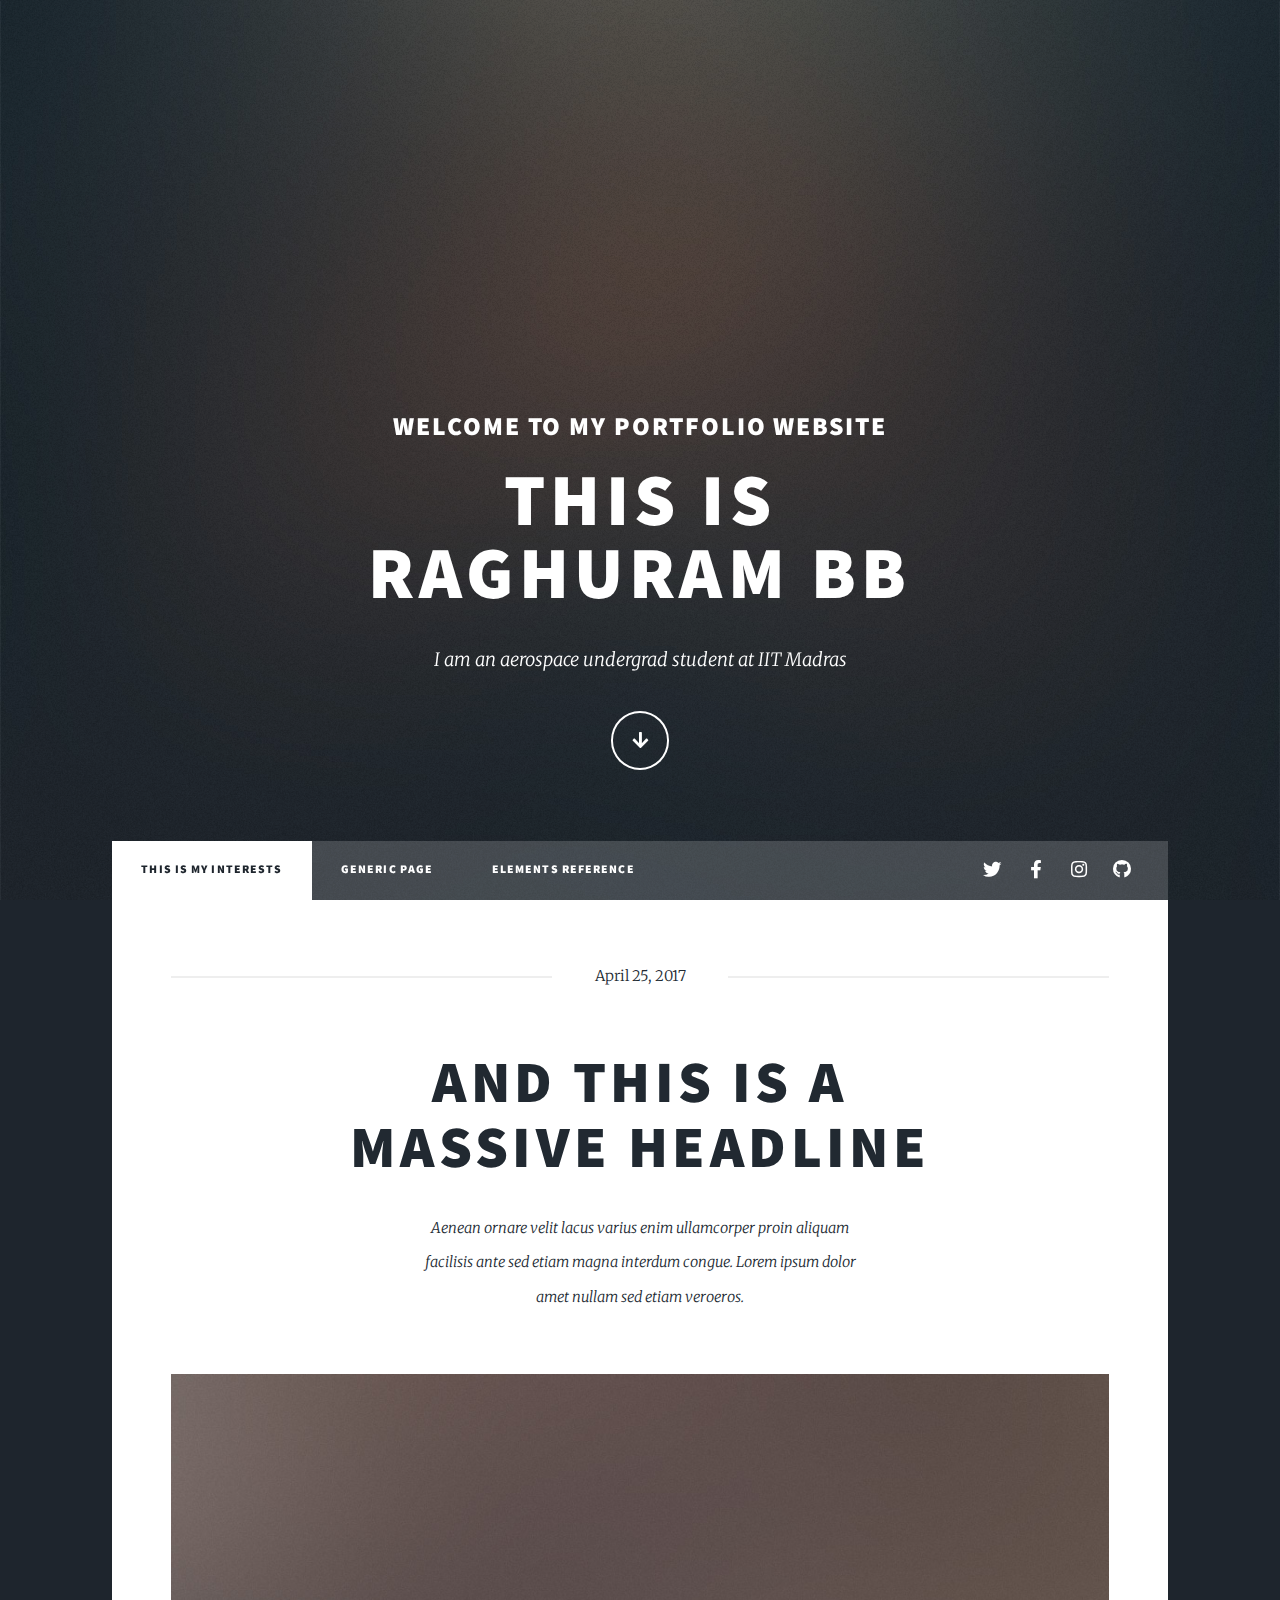
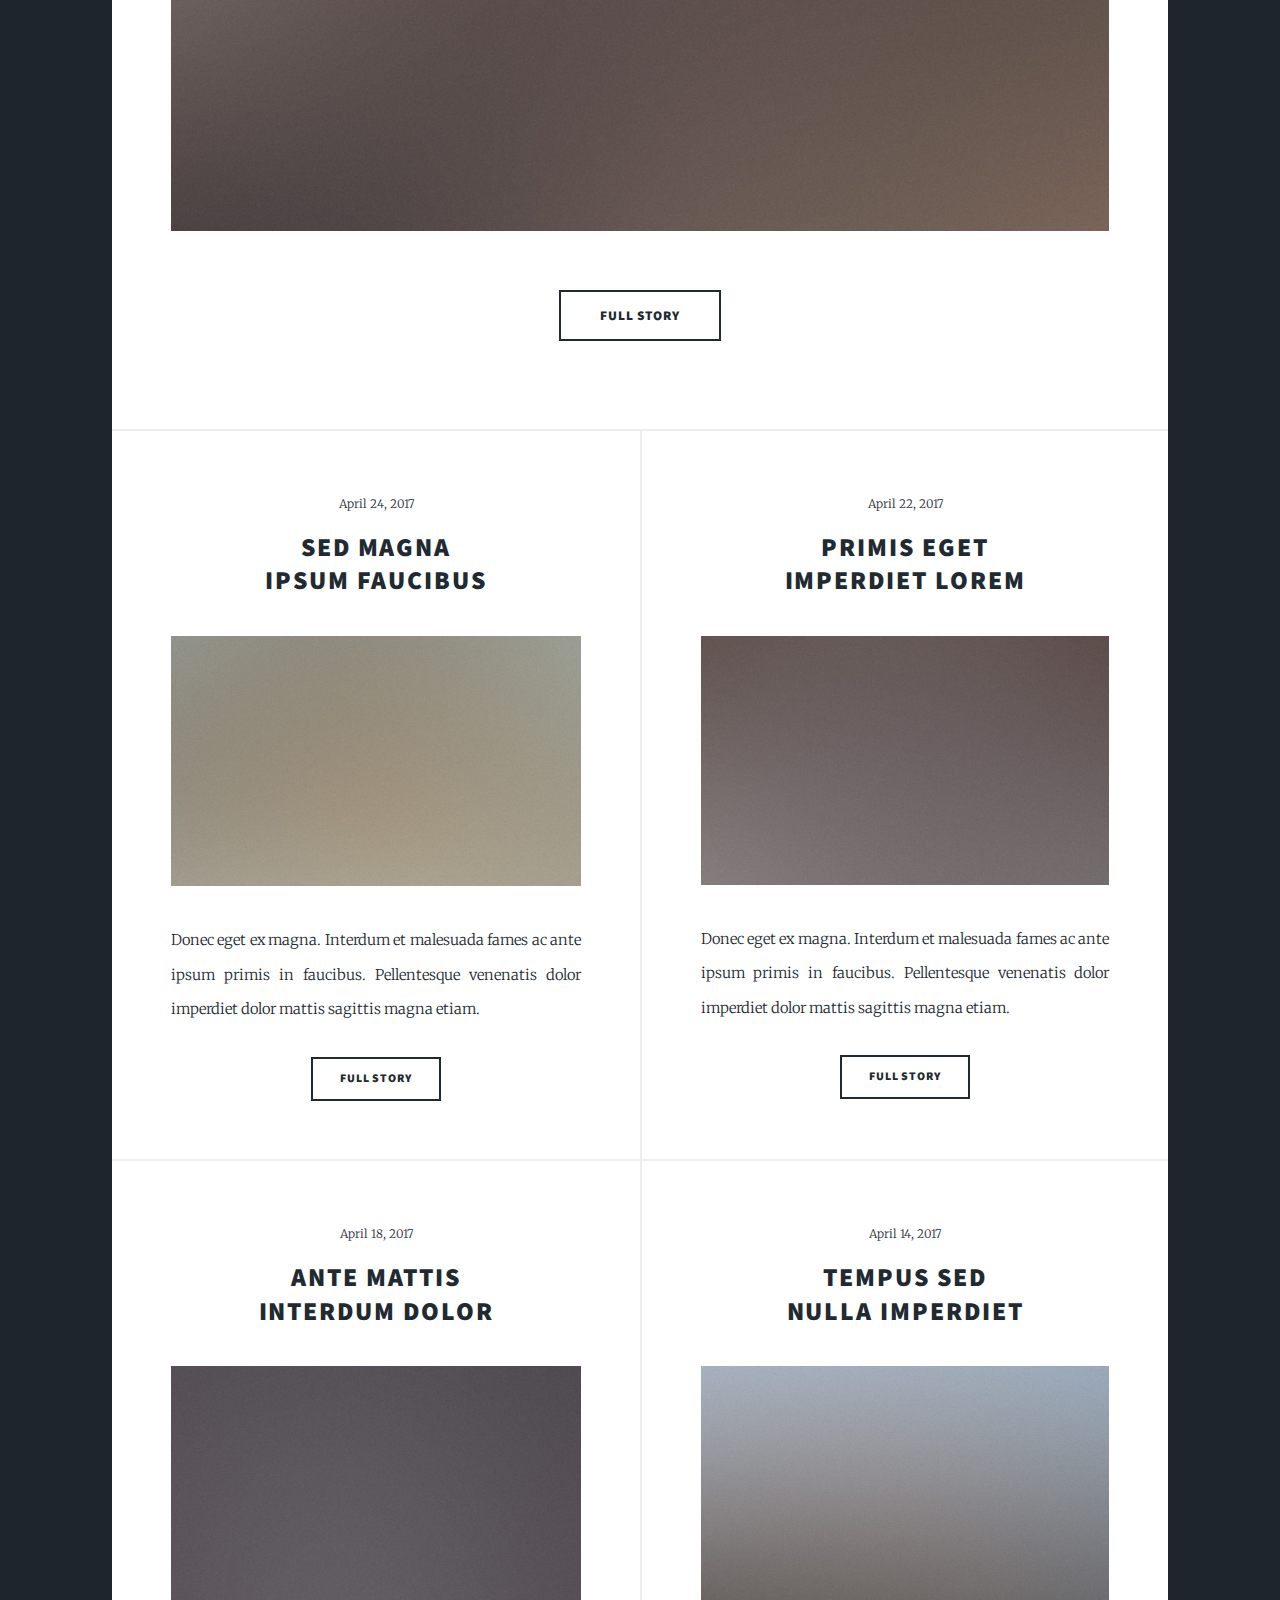
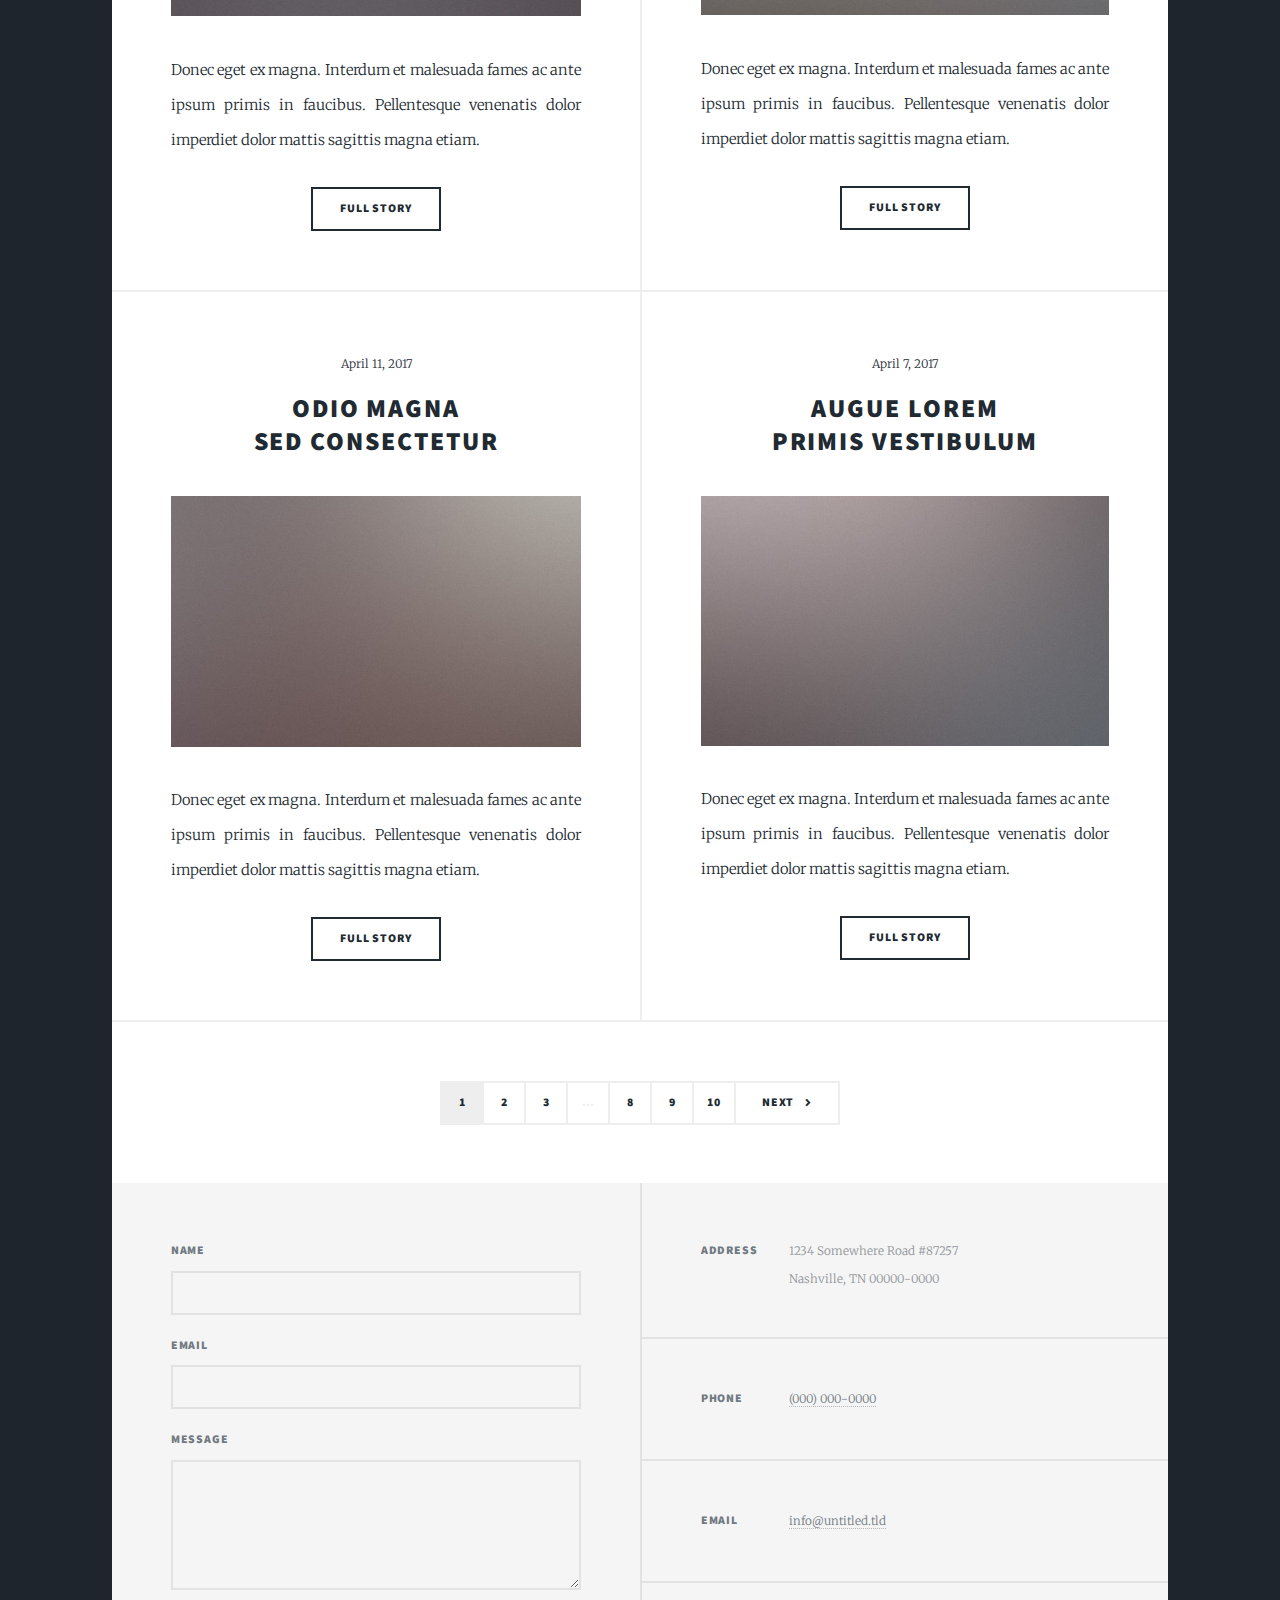
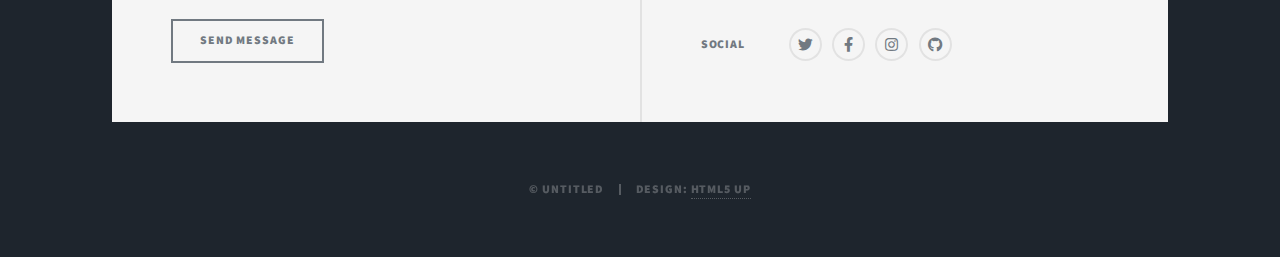
==== index.html @ 95b08c9f "Add files via upload" ====
<!DOCTYPE HTML>
<!--
	My interests by HTML5 UP
	html5up.net | @ajlkn
	Free for personal and commercial use under the CCA 3.0 license (html5up.net/license)
-->
<html>
	<head>
		<title>My Research Portfolio</title>
		<meta charset="utf-8" />
		<meta name="viewport" content="width=device-width, initial-scale=1, user-scalable=no" />
		<link rel="stylesheet" href="assets/css/main.css" />
		<noscript><link rel="stylesheet" href="assets/css/noscript.css" /></noscript>
	</head>
	<body class="is-preload">

		<!-- Wrapper -->
			<div id="wrapper" class="fade-in">

				<!-- Intro -->
					<div id="intro">
						<h2>Welcome to my Portfolio
							Website</h2>
						<h1>This is<br />
						Raghuram BB</h1>
						<p>I am an aerospace undergrad student at IIT Madras</p>
						<ul class="actions">
							<li><a href="#header" class="button icon solid solo fa-arrow-down scrolly">Continue</a></li>
						</ul>
					</div>

				<!-- Header -->
					<header id="header">
						<a href="index.html" class="logo">My interests</a>
					</header>

				<!-- Nav -->
					<nav id="nav">
						<ul class="links">
							<li class="active"><a href="index.html">This is My interests</a></li>
							<li><a href="generic.html">Generic Page</a></li>
							<li><a href="elements.html">Elements Reference</a></li>
						</ul>
						<ul class="icons">
							<li><a href="#" class="icon brands fa-twitter"><span class="label">Twitter</span></a></li>
							<li><a href="#" class="icon brands fa-facebook-f"><span class="label">Facebook</span></a></li>
							<li><a href="#" class="icon brands fa-instagram"><span class="label">Instagram</span></a></li>
							<li><a href="#" class="icon brands fa-github"><span class="label">GitHub</span></a></li>
						</ul>
					</nav>

				<!-- Main -->
					<div id="main">

						<!-- Featured Post -->
							<article class="post featured">
								<header class="major">
									<span class="date">April 25, 2017</span>
									<h2><a href="#">And this is a<br />
									massive headline</a></h2>
									<p>Aenean ornare velit lacus varius enim ullamcorper proin aliquam<br />
									facilisis ante sed etiam magna interdum congue. Lorem ipsum dolor<br />
									amet nullam sed etiam veroeros.</p>
								</header>
								<a href="#" class="image main"><img src="images/pic01.jpg" alt="" /></a>
								<ul class="actions special">
									<li><a href="#" class="button large">Full Story</a></li>
								</ul>
							</article>

						<!-- Posts -->
							<section class="posts">
								<article>
									<header>
										<span class="date">April 24, 2017</span>
										<h2><a href="#">Sed magna<br />
										ipsum faucibus</a></h2>
									</header>
									<a href="#" class="image fit"><img src="images/pic02.jpg" alt="" /></a>
									<p>Donec eget ex magna. Interdum et malesuada fames ac ante ipsum primis in faucibus. Pellentesque venenatis dolor imperdiet dolor mattis sagittis magna etiam.</p>
									<ul class="actions special">
										<li><a href="#" class="button">Full Story</a></li>
									</ul>
								</article>
								<article>
									<header>
										<span class="date">April 22, 2017</span>
										<h2><a href="#">Primis eget<br />
										imperdiet lorem</a></h2>
									</header>
									<a href="#" class="image fit"><img src="images/pic03.jpg" alt="" /></a>
									<p>Donec eget ex magna. Interdum et malesuada fames ac ante ipsum primis in faucibus. Pellentesque venenatis dolor imperdiet dolor mattis sagittis magna etiam.</p>
									<ul class="actions special">
										<li><a href="#" class="button">Full Story</a></li>
									</ul>
								</article>
								<article>
									<header>
										<span class="date">April 18, 2017</span>
										<h2><a href="#">Ante mattis<br />
										interdum dolor</a></h2>
									</header>
									<a href="#" class="image fit"><img src="images/pic04.jpg" alt="" /></a>
									<p>Donec eget ex magna. Interdum et malesuada fames ac ante ipsum primis in faucibus. Pellentesque venenatis dolor imperdiet dolor mattis sagittis magna etiam.</p>
									<ul class="actions special">
										<li><a href="#" class="button">Full Story</a></li>
									</ul>
								</article>
								<article>
									<header>
										<span class="date">April 14, 2017</span>
										<h2><a href="#">Tempus sed<br />
										nulla imperdiet</a></h2>
									</header>
									<a href="#" class="image fit"><img src="images/pic05.jpg" alt="" /></a>
									<p>Donec eget ex magna. Interdum et malesuada fames ac ante ipsum primis in faucibus. Pellentesque venenatis dolor imperdiet dolor mattis sagittis magna etiam.</p>
									<ul class="actions special">
										<li><a href="#" class="button">Full Story</a></li>
									</ul>
								</article>
								<article>
									<header>
										<span class="date">April 11, 2017</span>
										<h2><a href="#">Odio magna<br />
										sed consectetur</a></h2>
									</header>
									<a href="#" class="image fit"><img src="images/pic06.jpg" alt="" /></a>
									<p>Donec eget ex magna. Interdum et malesuada fames ac ante ipsum primis in faucibus. Pellentesque venenatis dolor imperdiet dolor mattis sagittis magna etiam.</p>
									<ul class="actions special">
										<li><a href="#" class="button">Full Story</a></li>
									</ul>
								</article>
								<article>
									<header>
										<span class="date">April 7, 2017</span>
										<h2><a href="#">Augue lorem<br />
										primis vestibulum</a></h2>
									</header>
									<a href="#" class="image fit"><img src="images/pic07.jpg" alt="" /></a>
									<p>Donec eget ex magna. Interdum et malesuada fames ac ante ipsum primis in faucibus. Pellentesque venenatis dolor imperdiet dolor mattis sagittis magna etiam.</p>
									<ul class="actions special">
										<li><a href="#" class="button">Full Story</a></li>
									</ul>
								</article>
							</section>

						<!-- Footer -->
							<footer>
								<div class="pagination">
									<!--<a href="#" class="previous">Prev</a>-->
									<a href="#" class="page active">1</a>
									<a href="#" class="page">2</a>
									<a href="#" class="page">3</a>
									<span class="extra">&hellip;</span>
									<a href="#" class="page">8</a>
									<a href="#" class="page">9</a>
									<a href="#" class="page">10</a>
									<a href="#" class="next">Next</a>
								</div>
							</footer>

					</div>

				<!-- Footer -->
					<footer id="footer">
						<section>
							<form method="post" action="#">
								<div class="fields">
									<div class="field">
										<label for="name">Name</label>
										<input type="text" name="name" id="name" />
									</div>
									<div class="field">
										<label for="email">Email</label>
										<input type="text" name="email" id="email" />
									</div>
									<div class="field">
										<label for="message">Message</label>
										<textarea name="message" id="message" rows="3"></textarea>
									</div>
								</div>
								<ul class="actions">
									<li><input type="submit" value="Send Message" /></li>
								</ul>
							</form>
						</section>
						<section class="split contact">
							<section class="alt">
								<h3>Address</h3>
								<p>1234 Somewhere Road #87257<br />
								Nashville, TN 00000-0000</p>
							</section>
							<section>
								<h3>Phone</h3>
								<p><a href="#">(000) 000-0000</a></p>
							</section>
							<section>
								<h3>Email</h3>
								<p><a href="#">info@untitled.tld</a></p>
							</section>
							<section>
								<h3>Social</h3>
								<ul class="icons alt">
									<li><a href="#" class="icon brands alt fa-twitter"><span class="label">Twitter</span></a></li>
									<li><a href="#" class="icon brands alt fa-facebook-f"><span class="label">Facebook</span></a></li>
									<li><a href="#" class="icon brands alt fa-instagram"><span class="label">Instagram</span></a></li>
									<li><a href="#" class="icon brands alt fa-github"><span class="label">GitHub</span></a></li>
								</ul>
							</section>
						</section>
					</footer>

				<!-- Copyright -->
					<div id="copyright">
						<ul><li>&copy; Untitled</li><li>Design: <a href="https://html5up.net">HTML5 UP</a></li></ul>
					</div>

			</div>

		<!-- Scripts -->
			<script src="assets/js/jquery.min.js"></script>
			<script src="assets/js/jquery.scrollex.min.js"></script>
			<script src="assets/js/jquery.scrolly.min.js"></script>
			<script src="assets/js/browser.min.js"></script>
			<script src="assets/js/breakpoints.min.js"></script>
			<script src="assets/js/util.js"></script>
			<script src="assets/js/main.js"></script>

	</body>
</html>
---- assets/css/main.css ----
@import url(fontawesome-all.min.css);
@import url("https://fonts.googleapis.com/css?family=Merriweather:300,700,300italic,700italic|Source+Sans+Pro:900");

/*
	Massively by HTML5 UP
	html5up.net | @ajlkn
	Free for personal and commercial use under the CCA 3.0 license (html5up.net/license)
*/

html, body, div, span, applet, object,
iframe, h1, h2, h3, h4, h5, h6, p, blockquote,
pre, a, abbr, acronym, address, big, cite,
code, del, dfn, em, img, ins, kbd, q, s, samp,
small, strike, strong, sub, sup, tt, var, b,
u, i, center, dl, dt, dd, ol, ul, li, fieldset,
form, label, legend, table, caption, tbody,
tfoot, thead, tr, th, td, article, aside,
canvas, details, embed, figure, figcaption,
footer, header, hgroup, menu, nav, output, ruby,
section, summary, time, mark, audio, video {
	margin: 0;
	padding: 0;
	border: 0;
	font-size: 100%;
	font: inherit;
	vertical-align: baseline;}

article, aside, details, figcaption, figure,
footer, header, hgroup, menu, nav, section {
	display: block;}

body {
	line-height: 1;
}

ol, ul {
	list-style: none;
}

blockquote, q {
	quotes: none;
}

	blockquote:before, blockquote:after, q:before, q:after {
		content: '';
		content: none;
	}

table {
	border-collapse: collapse;
	border-spacing: 0;
}

body {
	-webkit-text-size-adjust: none;
}

mark {
	background-color: transparent;
	color: inherit;
}

input::-moz-focus-inner {
	border: 0;
	padding: 0;
}

input, select, textarea {
	-moz-appearance: none;
	-webkit-appearance: none;
	-ms-appearance: none;
	appearance: none;
}

/* Basic */

	@-ms-viewport {
		width: device-width;
	}

	body {
		-ms-overflow-style: scrollbar;
	}

	@media screen and (max-width: 480px) {

		html, body {
			min-width: 320px;
		}

	}

	html {
		box-sizing: border-box;
	}

	*, *:before, *:after {
		box-sizing: inherit;
	}

	body {
		background-color: #1e252d;
	}

		body.is-preload *, body.is-preload *:before, body.is-preload *:after {
			-moz-animation: none !important;
			-webkit-animation: none !important;
			-ms-animation: none !important;
			animation: none !important;
			-moz-transition: none !important;
			-webkit-transition: none !important;
			-ms-transition: none !important;
			transition: none !important;
		}

/* Type */

	html {
		font-size: 16pt;
	}

		@media screen and (max-width: 1680px) {

			html {
				font-size: 12pt;
			}

		}

		@media screen and (max-width: 1280px) {

			html {
				font-size: 11pt;
			}

		}

		@media screen and (max-width: 360px) {

			html {
				font-size: 10pt;
			}

		}

	body {
		color: #212931;
	}

	body, input, select, textarea {
		font-family: "Merriweather", Georgia, serif;
		font-weight: 300;
		font-size: 1rem;
		line-height: 2.375;
	}

	a {
		-moz-transition: color 0.2s ease-in-out, background-color 0.2s ease-in-out, border-color 0.2s ease-in-out, box-shadow 0.2s ease-in-out;
		-webkit-transition: color 0.2s ease-in-out, background-color 0.2s ease-in-out, border-color 0.2s ease-in-out, box-shadow 0.2s ease-in-out;
		-ms-transition: color 0.2s ease-in-out, background-color 0.2s ease-in-out, border-color 0.2s ease-in-out, box-shadow 0.2s ease-in-out;
		transition: color 0.2s ease-in-out, background-color 0.2s ease-in-out, border-color 0.2s ease-in-out, box-shadow 0.2s ease-in-out;
		border-bottom: dotted 1px;
		text-decoration: none;
	}

		a:hover {
			border-bottom-color: transparent;
		}

	strong, b {
		font-weight: 600;
	}

	em, i {
		font-style: italic;
	}

	p {
		text-align: justify;
		margin: 0 0 2rem 0;
	}

	h1, h2, h3, h4, h5, h6 {
		font-family: "Source Sans Pro", Helvetica, sans-serif;
		font-weight: 900;
		line-height: 1.5;
		letter-spacing: 0.075em;
		text-transform: uppercase;
		margin: 0 0 1rem 0;
	}

		h1 a, h2 a, h3 a, h4 a, h5 a, h6 a {
			border-bottom: 0;
			color: inherit;
			text-decoration: none;
		}

	h1 {
		font-size: 4rem;
		line-height: 1.1;
		margin: 0 0 2rem 0;
	}

	h2 {
		font-size: 1.75rem;
		line-height: 1.3;
		margin: 0 0 1.5rem 0;
	}

	h3 {
		font-size: 1.25rem;
		margin: 0 0 1.5rem 0;
	}

	h4 {
		font-size: 1rem;
	}

	h5 {
		font-size: 0.9rem;
	}

	h6 {
		font-size: 0.8rem;
	}

	sub {
		font-size: 0.8rem;
		position: relative;
		top: 0.5rem;
	}

	sup {
		font-size: 0.8rem;
		position: relative;
		top: -0.5rem;
	}

	blockquote {
		border-left: solid 4px;
		font-style: italic;
		margin: 0 0 2rem 0;
		padding: 0.5rem 0 0.5rem 2rem;
	}

	code {
		border: solid 2px;
		font-family: "Courier New", monospace;
		font-size: 0.9rem;
		margin: 0 0.25rem;
		padding: 0.25rem 0.65rem;
	}

	pre {
		-webkit-overflow-scrolling: touch;
		font-family: "Courier New", monospace;
		font-size: 0.9rem;
		margin: 0 0 2rem 0;
	}

		pre code {
			display: block;
			line-height: 1.75;
			padding: 1rem 1.5rem;
			overflow-x: auto;
		}

	hr {
		border: 0;
		border-bottom: solid 2px;
		margin: 3rem 0;
	}

		hr.major {
			margin: 5rem 0;
		}

	.align-left {
		text-align: left;
	}

	.align-center {
		text-align: center;
	}

	.align-right {
		text-align: right;
	}

	input, select, textarea {
		color: #212931;
	}

	a {
		color: #212931;
		border-bottom-color: rgba(33, 41, 49, 0.5);
	}

		a:hover {
			border-bottom-color: transparent;
			color: #18bfef !important;
		}

	strong, b {
		color: #212931;
	}

	h1, h2, h3, h4, h5, h6 {
		color: #212931;
	}

	blockquote {
		border-left-color: #eeeeee;
	}

	code {
		background: rgba(220, 220, 220, 0.25);
		border-color: #eeeeee;
	}

	hr {
		border-bottom-color: #eeeeee;
	}

/* Row */

	.row {
		display: flex;
		flex-wrap: wrap;
		box-sizing: border-box;
		align-items: stretch;
	}

		.row > * {
			box-sizing: border-box;
		}

		.row.gtr-uniform > * > :last-child {
			margin-bottom: 0;
		}

		.row.aln-left {
			justify-content: flex-start;
		}

		.row.aln-center {
			justify-content: center;
		}

		.row.aln-right {
			justify-content: flex-end;
		}

		.row.aln-top {
			align-items: flex-start;
		}

		.row.aln-middle {
			align-items: center;
		}

		.row.aln-bottom {
			align-items: flex-end;
		}

		.row > .imp {
			order: -1;
		}

		.row > .col-1 {
			width: 8.33333%;
		}

		.row > .off-1 {
			margin-left: 8.33333%;
		}

		.row > .col-2 {
			width: 16.66667%;
		}

		.row > .off-2 {
			margin-left: 16.66667%;
		}

		.row > .col-3 {
			width: 25%;
		}

		.row > .off-3 {
			margin-left: 25%;
		}

		.row > .col-4 {
			width: 33.33333%;
		}

		.row > .off-4 {
			margin-left: 33.33333%;
		}

		.row > .col-5 {
			width: 41.66667%;
		}

		.row > .off-5 {
			margin-left: 41.66667%;
		}

		.row > .col-6 {
			width: 50%;
		}

		.row > .off-6 {
			margin-left: 50%;
		}

		.row > .col-7 {
			width: 58.33333%;
		}

		.row > .off-7 {
			margin-left: 58.33333%;
		}

		.row > .col-8 {
			width: 66.66667%;
		}

		.row > .off-8 {
			margin-left: 66.66667%;
		}

		.row > .col-9 {
			width: 75%;
		}

		.row > .off-9 {
			margin-left: 75%;
		}

		.row > .col-10 {
			width: 83.33333%;
		}

		.row > .off-10 {
			margin-left: 83.33333%;
		}

		.row > .col-11 {
			width: 91.66667%;
		}

		.row > .off-11 {
			margin-left: 91.66667%;
		}

		.row > .col-12 {
			width: 100%;
		}

		.row > .off-12 {
			margin-left: 100%;
		}

		.row.gtr-0 {
			margin-top: 0;
			margin-left: 0rem;
		}

			.row.gtr-0 > * {
				padding: 0 0 0 0rem;
			}

			.row.gtr-0.gtr-uniform {
				margin-top: 0rem;
			}

				.row.gtr-0.gtr-uniform > * {
					padding-top: 0rem;
				}

		.row.gtr-25 {
			margin-top: 0;
			margin-left: -0.375rem;
		}

			.row.gtr-25 > * {
				padding: 0 0 0 0.375rem;
			}

			.row.gtr-25.gtr-uniform {
				margin-top: -0.375rem;
			}

				.row.gtr-25.gtr-uniform > * {
					padding-top: 0.375rem;
				}

		.row.gtr-50 {
			margin-top: 0;
			margin-left: -0.75rem;
		}

			.row.gtr-50 > * {
				padding: 0 0 0 0.75rem;
			}

			.row.gtr-50.gtr-uniform {
				margin-top: -0.75rem;
			}

				.row.gtr-50.gtr-uniform > * {
					padding-top: 0.75rem;
				}

		.row {
			margin-top: 0;
			margin-left: -1.5rem;
		}

			.row > * {
				padding: 0 0 0 1.5rem;
			}

			.row.gtr-uniform {
				margin-top: -1.5rem;
			}

				.row.gtr-uniform > * {
					padding-top: 1.5rem;
				}

		.row.gtr-150 {
			margin-top: 0;
			margin-left: -2.25rem;
		}

			.row.gtr-150 > * {
				padding: 0 0 0 2.25rem;
			}

			.row.gtr-150.gtr-uniform {
				margin-top: -2.25rem;
			}

				.row.gtr-150.gtr-uniform > * {
					padding-top: 2.25rem;
				}

		.row.gtr-200 {
			margin-top: 0;
			margin-left: -3rem;
		}

			.row.gtr-200 > * {
				padding: 0 0 0 3rem;
			}

			.row.gtr-200.gtr-uniform {
				margin-top: -3rem;
			}

				.row.gtr-200.gtr-uniform > * {
					padding-top: 3rem;
				}

		@media screen and (max-width: 1680px) {

			.row {
				display: flex;
				flex-wrap: wrap;
				box-sizing: border-box;
				align-items: stretch;
			}

				.row > * {
					box-sizing: border-box;
				}

				.row.gtr-uniform > * > :last-child {
					margin-bottom: 0;
				}

				.row.aln-left {
					justify-content: flex-start;
				}

				.row.aln-center {
					justify-content: center;
				}

				.row.aln-right {
					justify-content: flex-end;
				}

				.row.aln-top {
					align-items: flex-start;
				}

				.row.aln-middle {
					align-items: center;
				}

				.row.aln-bottom {
					align-items: flex-end;
				}

				.row > .imp-xlarge {
					order: -1;
				}

				.row > .col-1-xlarge {
					width: 8.33333%;
				}

				.row > .off-1-xlarge {
					margin-left: 8.33333%;
				}

				.row > .col-2-xlarge {
					width: 16.66667%;
				}

				.row > .off-2-xlarge {
					margin-left: 16.66667%;
				}

				.row > .col-3-xlarge {
					width: 25%;
				}

				.row > .off-3-xlarge {
					margin-left: 25%;
				}

				.row > .col-4-xlarge {
					width: 33.33333%;
				}

				.row > .off-4-xlarge {
					margin-left: 33.33333%;
				}

				.row > .col-5-xlarge {
					width: 41.66667%;
				}

				.row > .off-5-xlarge {
					margin-left: 41.66667%;
				}

				.row > .col-6-xlarge {
					width: 50%;
				}

				.row > .off-6-xlarge {
					margin-left: 50%;
				}

				.row > .col-7-xlarge {
					width: 58.33333%;
				}

				.row > .off-7-xlarge {
					margin-left: 58.33333%;
				}

				.row > .col-8-xlarge {
					width: 66.66667%;
				}

				.row > .off-8-xlarge {
					margin-left: 66.66667%;
				}

				.row > .col-9-xlarge {
					width: 75%;
				}

				.row > .off-9-xlarge {
					margin-left: 75%;
				}

				.row > .col-10-xlarge {
					width: 83.33333%;
				}

				.row > .off-10-xlarge {
					margin-left: 83.33333%;
				}

				.row > .col-11-xlarge {
					width: 91.66667%;
				}

				.row > .off-11-xlarge {
					margin-left: 91.66667%;
				}

				.row > .col-12-xlarge {
					width: 100%;
				}

				.row > .off-12-xlarge {
					margin-left: 100%;
				}

				.row.gtr-0 {
					margin-top: 0;
					margin-left: 0rem;
				}

					.row.gtr-0 > * {
						padding: 0 0 0 0rem;
					}

					.row.gtr-0.gtr-uniform {
						margin-top: 0rem;
					}

						.row.gtr-0.gtr-uniform > * {
							padding-top: 0rem;
						}

				.row.gtr-25 {
					margin-top: 0;
					margin-left: -0.375rem;
				}

					.row.gtr-25 > * {
						padding: 0 0 0 0.375rem;
					}

					.row.gtr-25.gtr-uniform {
						margin-top: -0.375rem;
					}

						.row.gtr-25.gtr-uniform > * {
							padding-top: 0.375rem;
						}

				.row.gtr-50 {
					margin-top: 0;
					margin-left: -0.75rem;
				}

					.row.gtr-50 > * {
						padding: 0 0 0 0.75rem;
					}

					.row.gtr-50.gtr-uniform {
						margin-top: -0.75rem;
					}

						.row.gtr-50.gtr-uniform > * {
							padding-top: 0.75rem;
						}

				.row {
					margin-top: 0;
					margin-left: -1.5rem;
				}

					.row > * {
						padding: 0 0 0 1.5rem;
					}

					.row.gtr-uniform {
						margin-top: -1.5rem;
					}

						.row.gtr-uniform > * {
							padding-top: 1.5rem;
						}

				.row.gtr-150 {
					margin-top: 0;
					margin-left: -2.25rem;
				}

					.row.gtr-150 > * {
						padding: 0 0 0 2.25rem;
					}

					.row.gtr-150.gtr-uniform {
						margin-top: -2.25rem;
					}

						.row.gtr-150.gtr-uniform > * {
							padding-top: 2.25rem;
						}

				.row.gtr-200 {
					margin-top: 0;
					margin-left: -3rem;
				}

					.row.gtr-200 > * {
						padding: 0 0 0 3rem;
					}

					.row.gtr-200.gtr-uniform {
						margin-top: -3rem;
					}

						.row.gtr-200.gtr-uniform > * {
							padding-top: 3rem;
						}

		}

		@media screen and (max-width: 1280px) {

			.row {
				display: flex;
				flex-wrap: wrap;
				box-sizing: border-box;
				align-items: stretch;
			}

				.row > * {
					box-sizing: border-box;
				}

				.row.gtr-uniform > * > :last-child {
					margin-bottom: 0;
				}

				.row.aln-left {
					justify-content: flex-start;
				}

				.row.aln-center {
					justify-content: center;
				}

				.row.aln-right {
					justify-content: flex-end;
				}

				.row.aln-top {
					align-items: flex-start;
				}

				.row.aln-middle {
					align-items: center;
				}

				.row.aln-bottom {
					align-items: flex-end;
				}

				.row > .imp-large {
					order: -1;
				}

				.row > .col-1-large {
					width: 8.33333%;
				}

				.row > .off-1-large {
					margin-left: 8.33333%;
				}

				.row > .col-2-large {
					width: 16.66667%;
				}

				.row > .off-2-large {
					margin-left: 16.66667%;
				}

				.row > .col-3-large {
					width: 25%;
				}

				.row > .off-3-large {
					margin-left: 25%;
				}

				.row > .col-4-large {
					width: 33.33333%;
				}

				.row > .off-4-large {
					margin-left: 33.33333%;
				}

				.row > .col-5-large {
					width: 41.66667%;
				}

				.row > .off-5-large {
					margin-left: 41.66667%;
				}

				.row > .col-6-large {
					width: 50%;
				}

				.row > .off-6-large {
					margin-left: 50%;
				}

				.row > .col-7-large {
					width: 58.33333%;
				}

				.row > .off-7-large {
					margin-left: 58.33333%;
				}

				.row > .col-8-large {
					width: 66.66667%;
				}

				.row > .off-8-large {
					margin-left: 66.66667%;
				}

				.row > .col-9-large {
					width: 75%;
				}

				.row > .off-9-large {
					margin-left: 75%;
				}

				.row > .col-10-large {
					width: 83.33333%;
				}

				.row > .off-10-large {
					margin-left: 83.33333%;
				}

				.row > .col-11-large {
					width: 91.66667%;
				}

				.row > .off-11-large {
					margin-left: 91.66667%;
				}

				.row > .col-12-large {
					width: 100%;
				}

				.row > .off-12-large {
					margin-left: 100%;
				}

				.row.gtr-0 {
					margin-top: 0;
					margin-left: 0rem;
				}

					.row.gtr-0 > * {
						padding: 0 0 0 0rem;
					}

					.row.gtr-0.gtr-uniform {
						margin-top: 0rem;
					}

						.row.gtr-0.gtr-uniform > * {
							padding-top: 0rem;
						}

				.row.gtr-25 {
					margin-top: 0;
					margin-left: -0.375rem;
				}

					.row.gtr-25 > * {
						padding: 0 0 0 0.375rem;
					}

					.row.gtr-25.gtr-uniform {
						margin-top: -0.375rem;
					}

						.row.gtr-25.gtr-uniform > * {
							padding-top: 0.375rem;
						}

				.row.gtr-50 {
					margin-top: 0;
					margin-left: -0.75rem;
				}

					.row.gtr-50 > * {
						padding: 0 0 0 0.75rem;
					}

					.row.gtr-50.gtr-uniform {
						margin-top: -0.75rem;
					}

						.row.gtr-50.gtr-uniform > * {
							padding-top: 0.75rem;
						}

				.row {
					margin-top: 0;
					margin-left: -1.5rem;
				}

					.row > * {
						padding: 0 0 0 1.5rem;
					}

					.row.gtr-uniform {
						margin-top: -1.5rem;
					}

						.row.gtr-uniform > * {
							padding-top: 1.5rem;
						}

				.row.gtr-150 {
					margin-top: 0;
					margin-left: -2.25rem;
				}

					.row.gtr-150 > * {
						padding: 0 0 0 2.25rem;
					}

					.row.gtr-150.gtr-uniform {
						margin-top: -2.25rem;
					}

						.row.gtr-150.gtr-uniform > * {
							padding-top: 2.25rem;
						}

				.row.gtr-200 {
					margin-top: 0;
					margin-left: -3rem;
				}

					.row.gtr-200 > * {
						padding: 0 0 0 3rem;
					}

					.row.gtr-200.gtr-uniform {
						margin-top: -3rem;
					}

						.row.gtr-200.gtr-uniform > * {
							padding-top: 3rem;
						}

		}

		@media screen and (max-width: 980px) {

			.row {
				display: flex;
				flex-wrap: wrap;
				box-sizing: border-box;
				align-items: stretch;
			}

				.row > * {
					box-sizing: border-box;
				}

				.row.gtr-uniform > * > :last-child {
					margin-bottom: 0;
				}

				.row.aln-left {
					justify-content: flex-start;
				}

				.row.aln-center {
					justify-content: center;
				}

				.row.aln-right {
					justify-content: flex-end;
				}

				.row.aln-top {
					align-items: flex-start;
				}

				.row.aln-middle {
					align-items: center;
				}

				.row.aln-bottom {
					align-items: flex-end;
				}

				.row > .imp-medium {
					order: -1;
				}

				.row > .col-1-medium {
					width: 8.33333%;
				}

				.row > .off-1-medium {
					margin-left: 8.33333%;
				}

				.row > .col-2-medium {
					width: 16.66667%;
				}

				.row > .off-2-medium {
					margin-left: 16.66667%;
				}

				.row > .col-3-medium {
					width: 25%;
				}

				.row > .off-3-medium {
					margin-left: 25%;
				}

				.row > .col-4-medium {
					width: 33.33333%;
				}

				.row > .off-4-medium {
					margin-left: 33.33333%;
				}

				.row > .col-5-medium {
					width: 41.66667%;
				}

				.row > .off-5-medium {
					margin-left: 41.66667%;
				}

				.row > .col-6-medium {
					width: 50%;
				}

				.row > .off-6-medium {
					margin-left: 50%;
				}

				.row > .col-7-medium {
					width: 58.33333%;
				}

				.row > .off-7-medium {
					margin-left: 58.33333%;
				}

				.row > .col-8-medium {
					width: 66.66667%;
				}

				.row > .off-8-medium {
					margin-left: 66.66667%;
				}

				.row > .col-9-medium {
					width: 75%;
				}

				.row > .off-9-medium {
					margin-left: 75%;
				}

				.row > .col-10-medium {
					width: 83.33333%;
				}

				.row > .off-10-medium {
					margin-left: 83.33333%;
				}

				.row > .col-11-medium {
					width: 91.66667%;
				}

				.row > .off-11-medium {
					margin-left: 91.66667%;
				}

				.row > .col-12-medium {
					width: 100%;
				}

				.row > .off-12-medium {
					margin-left: 100%;
				}

				.row.gtr-0 {
					margin-top: 0;
					margin-left: 0rem;
				}

					.row.gtr-0 > * {
						padding: 0 0 0 0rem;
					}

					.row.gtr-0.gtr-uniform {
						margin-top: 0rem;
					}

						.row.gtr-0.gtr-uniform > * {
							padding-top: 0rem;
						}

				.row.gtr-25 {
					margin-top: 0;
					margin-left: -0.375rem;
				}

					.row.gtr-25 > * {
						padding: 0 0 0 0.375rem;
					}

					.row.gtr-25.gtr-uniform {
						margin-top: -0.375rem;
					}

						.row.gtr-25.gtr-uniform > * {
							padding-top: 0.375rem;
						}

				.row.gtr-50 {
					margin-top: 0;
					margin-left: -0.75rem;
				}

					.row.gtr-50 > * {
						padding: 0 0 0 0.75rem;
					}

					.row.gtr-50.gtr-uniform {
						margin-top: -0.75rem;
					}

						.row.gtr-50.gtr-uniform > * {
							padding-top: 0.75rem;
						}

				.row {
					margin-top: 0;
					margin-left: -1.5rem;
				}

					.row > * {
						padding: 0 0 0 1.5rem;
					}

					.row.gtr-uniform {
						margin-top: -1.5rem;
					}

						.row.gtr-uniform > * {
							padding-top: 1.5rem;
						}

				.row.gtr-150 {
					margin-top: 0;
					margin-left: -2.25rem;
				}

					.row.gtr-150 > * {
						padding: 0 0 0 2.25rem;
					}

					.row.gtr-150.gtr-uniform {
						margin-top: -2.25rem;
					}

						.row.gtr-150.gtr-uniform > * {
							padding-top: 2.25rem;
						}

				.row.gtr-200 {
					margin-top: 0;
					margin-left: -3rem;
				}

					.row.gtr-200 > * {
						padding: 0 0 0 3rem;
					}

					.row.gtr-200.gtr-uniform {
						margin-top: -3rem;
					}

						.row.gtr-200.gtr-uniform > * {
							padding-top: 3rem;
						}

		}

		@media screen and (max-width: 736px) {

			.row {
				display: flex;
				flex-wrap: wrap;
				box-sizing: border-box;
				align-items: stretch;
			}

				.row > * {
					box-sizing: border-box;
				}

				.row.gtr-uniform > * > :last-child {
					margin-bottom: 0;
				}

				.row.aln-left {
					justify-content: flex-start;
				}

				.row.aln-center {
					justify-content: center;
				}

				.row.aln-right {
					justify-content: flex-end;
				}

				.row.aln-top {
					align-items: flex-start;
				}

				.row.aln-middle {
					align-items: center;
				}

				.row.aln-bottom {
					align-items: flex-end;
				}

				.row > .imp-small {
					order: -1;
				}

				.row > .col-1-small {
					width: 8.33333%;
				}

				.row > .off-1-small {
					margin-left: 8.33333%;
				}

				.row > .col-2-small {
					width: 16.66667%;
				}

				.row > .off-2-small {
					margin-left: 16.66667%;
				}

				.row > .col-3-small {
					width: 25%;
				}

				.row > .off-3-small {
					margin-left: 25%;
				}

				.row > .col-4-small {
					width: 33.33333%;
				}

				.row > .off-4-small {
					margin-left: 33.33333%;
				}

				.row > .col-5-small {
					width: 41.66667%;
				}

				.row > .off-5-small {
					margin-left: 41.66667%;
				}

				.row > .col-6-small {
					width: 50%;
				}

				.row > .off-6-small {
					margin-left: 50%;
				}

				.row > .col-7-small {
					width: 58.33333%;
				}

				.row > .off-7-small {
					margin-left: 58.33333%;
				}

				.row > .col-8-small {
					width: 66.66667%;
				}

				.row > .off-8-small {
					margin-left: 66.66667%;
				}

				.row > .col-9-small {
					width: 75%;
				}

				.row > .off-9-small {
					margin-left: 75%;
				}

				.row > .col-10-small {
					width: 83.33333%;
				}

				.row > .off-10-small {
					margin-left: 83.33333%;
				}

				.row > .col-11-small {
					width: 91.66667%;
				}

				.row > .off-11-small {
					margin-left: 91.66667%;
				}

				.row > .col-12-small {
					width: 100%;
				}

				.row > .off-12-small {
					margin-left: 100%;
				}

				.row.gtr-0 {
					margin-top: 0;
					margin-left: 0rem;
				}

					.row.gtr-0 > * {
						padding: 0 0 0 0rem;
					}

					.row.gtr-0.gtr-uniform {
						margin-top: 0rem;
					}

						.row.gtr-0.gtr-uniform > * {
							padding-top: 0rem;
						}

				.row.gtr-25 {
					margin-top: 0;
					margin-left: -0.375rem;
				}

					.row.gtr-25 > * {
						padding: 0 0 0 0.375rem;
					}

					.row.gtr-25.gtr-uniform {
						margin-top: -0.375rem;
					}

						.row.gtr-25.gtr-uniform > * {
							padding-top: 0.375rem;
						}

				.row.gtr-50 {
					margin-top: 0;
					margin-left: -0.75rem;
				}

					.row.gtr-50 > * {
						padding: 0 0 0 0.75rem;
					}

					.row.gtr-50.gtr-uniform {
						margin-top: -0.75rem;
					}

						.row.gtr-50.gtr-uniform > * {
							padding-top: 0.75rem;
						}

				.row {
					margin-top: 0;
					margin-left: -1.5rem;
				}

					.row > * {
						padding: 0 0 0 1.5rem;
					}

					.row.gtr-uniform {
						margin-top: -1.5rem;
					}

						.row.gtr-uniform > * {
							padding-top: 1.5rem;
						}

				.row.gtr-150 {
					margin-top: 0;
					margin-left: -2.25rem;
				}

					.row.gtr-150 > * {
						padding: 0 0 0 2.25rem;
					}

					.row.gtr-150.gtr-uniform {
						margin-top: -2.25rem;
					}

						.row.gtr-150.gtr-uniform > * {
							padding-top: 2.25rem;
						}

				.row.gtr-200 {
					margin-top: 0;
					margin-left: -3rem;
				}

					.row.gtr-200 > * {
						padding: 0 0 0 3rem;
					}

					.row.gtr-200.gtr-uniform {
						margin-top: -3rem;
					}

						.row.gtr-200.gtr-uniform > * {
							padding-top: 3rem;
						}

		}

		@media screen and (max-width: 480px) {

			.row {
				display: flex;
				flex-wrap: wrap;
				box-sizing: border-box;
				align-items: stretch;
			}

				.row > * {
					box-sizing: border-box;
				}

				.row.gtr-uniform > * > :last-child {
					margin-bottom: 0;
				}

				.row.aln-left {
					justify-content: flex-start;
				}

				.row.aln-center {
					justify-content: center;
				}

				.row.aln-right {
					justify-content: flex-end;
				}

				.row.aln-top {
					align-items: flex-start;
				}

				.row.aln-middle {
					align-items: center;
				}

				.row.aln-bottom {
					align-items: flex-end;
				}

				.row > .imp-xsmall {
					order: -1;
				}

				.row > .col-1-xsmall {
					width: 8.33333%;
				}

				.row > .off-1-xsmall {
					margin-left: 8.33333%;
				}

				.row > .col-2-xsmall {
					width: 16.66667%;
				}

				.row > .off-2-xsmall {
					margin-left: 16.66667%;
				}

				.row > .col-3-xsmall {
					width: 25%;
				}

				.row > .off-3-xsmall {
					margin-left: 25%;
				}

				.row > .col-4-xsmall {
					width: 33.33333%;
				}

				.row > .off-4-xsmall {
					margin-left: 33.33333%;
				}

				.row > .col-5-xsmall {
					width: 41.66667%;
				}

				.row > .off-5-xsmall {
					margin-left: 41.66667%;
				}

				.row > .col-6-xsmall {
					width: 50%;
				}

				.row > .off-6-xsmall {
					margin-left: 50%;
				}

				.row > .col-7-xsmall {
					width: 58.33333%;
				}

				.row > .off-7-xsmall {
					margin-left: 58.33333%;
				}

				.row > .col-8-xsmall {
					width: 66.66667%;
				}

				.row > .off-8-xsmall {
					margin-left: 66.66667%;
				}

				.row > .col-9-xsmall {
					width: 75%;
				}

				.row > .off-9-xsmall {
					margin-left: 75%;
				}

				.row > .col-10-xsmall {
					width: 83.33333%;
				}

				.row > .off-10-xsmall {
					margin-left: 83.33333%;
				}

				.row > .col-11-xsmall {
					width: 91.66667%;
				}

				.row > .off-11-xsmall {
					margin-left: 91.66667%;
				}

				.row > .col-12-xsmall {
					width: 100%;
				}

				.row > .off-12-xsmall {
					margin-left: 100%;
				}

				.row.gtr-0 {
					margin-top: 0;
					margin-left: 0rem;
				}

					.row.gtr-0 > * {
						padding: 0 0 0 0rem;
					}

					.row.gtr-0.gtr-uniform {
						margin-top: 0rem;
					}

						.row.gtr-0.gtr-uniform > * {
							padding-top: 0rem;
						}

				.row.gtr-25 {
					margin-top: 0;
					margin-left: -0.375rem;
				}

					.row.gtr-25 > * {
						padding: 0 0 0 0.375rem;
					}

					.row.gtr-25.gtr-uniform {
						margin-top: -0.375rem;
					}

						.row.gtr-25.gtr-uniform > * {
							padding-top: 0.375rem;
						}

				.row.gtr-50 {
					margin-top: 0;
					margin-left: -0.75rem;
				}

					.row.gtr-50 > * {
						padding: 0 0 0 0.75rem;
					}

					.row.gtr-50.gtr-uniform {
						margin-top: -0.75rem;
					}

						.row.gtr-50.gtr-uniform > * {
							padding-top: 0.75rem;
						}

				.row {
					margin-top: 0;
					margin-left: -1.5rem;
				}

					.row > * {
						padding: 0 0 0 1.5rem;
					}

					.row.gtr-uniform {
						margin-top: -1.5rem;
					}

						.row.gtr-uniform > * {
							padding-top: 1.5rem;
						}

				.row.gtr-150 {
					margin-top: 0;
					margin-left: -2.25rem;
				}

					.row.gtr-150 > * {
						padding: 0 0 0 2.25rem;
					}

					.row.gtr-150.gtr-uniform {
						margin-top: -2.25rem;
					}

						.row.gtr-150.gtr-uniform > * {
							padding-top: 2.25rem;
						}

				.row.gtr-200 {
					margin-top: 0;
					margin-left: -3rem;
				}

					.row.gtr-200 > * {
						padding: 0 0 0 3rem;
					}

					.row.gtr-200.gtr-uniform {
						margin-top: -3rem;
					}

						.row.gtr-200.gtr-uniform > * {
							padding-top: 3rem;
						}

		}

		@media screen and (max-width: 360px) {

			.row {
				display: flex;
				flex-wrap: wrap;
				box-sizing: border-box;
				align-items: stretch;
			}

				.row > * {
					box-sizing: border-box;
				}

				.row.gtr-uniform > * > :last-child {
					margin-bottom: 0;
				}

				.row.aln-left {
					justify-content: flex-start;
				}

				.row.aln-center {
					justify-content: center;
				}

				.row.aln-right {
					justify-content: flex-end;
				}

				.row.aln-top {
					align-items: flex-start;
				}

				.row.aln-middle {
					align-items: center;
				}

				.row.aln-bottom {
					align-items: flex-end;
				}

				.row > .imp-xxsmall {
					order: -1;
				}

				.row > .col-1-xxsmall {
					width: 8.33333%;
				}

				.row > .off-1-xxsmall {
					margin-left: 8.33333%;
				}

				.row > .col-2-xxsmall {
					width: 16.66667%;
				}

				.row > .off-2-xxsmall {
					margin-left: 16.66667%;
				}

				.row > .col-3-xxsmall {
					width: 25%;
				}

				.row > .off-3-xxsmall {
					margin-left: 25%;
				}

				.row > .col-4-xxsmall {
					width: 33.33333%;
				}

				.row > .off-4-xxsmall {
					margin-left: 33.33333%;
				}

				.row > .col-5-xxsmall {
					width: 41.66667%;
				}

				.row > .off-5-xxsmall {
					margin-left: 41.66667%;
				}

				.row > .col-6-xxsmall {
					width: 50%;
				}

				.row > .off-6-xxsmall {
					margin-left: 50%;
				}

				.row > .col-7-xxsmall {
					width: 58.33333%;
				}

				.row > .off-7-xxsmall {
					margin-left: 58.33333%;
				}

				.row > .col-8-xxsmall {
					width: 66.66667%;
				}

				.row > .off-8-xxsmall {
					margin-left: 66.66667%;
				}

				.row > .col-9-xxsmall {
					width: 75%;
				}

				.row > .off-9-xxsmall {
					margin-left: 75%;
				}

				.row > .col-10-xxsmall {
					width: 83.33333%;
				}

				.row > .off-10-xxsmall {
					margin-left: 83.33333%;
				}

				.row > .col-11-xxsmall {
					width: 91.66667%;
				}

				.row > .off-11-xxsmall {
					margin-left: 91.66667%;
				}

				.row > .col-12-xxsmall {
					width: 100%;
				}

				.row > .off-12-xxsmall {
					margin-left: 100%;
				}

				.row.gtr-0 {
					margin-top: 0;
					margin-left: 0rem;
				}

					.row.gtr-0 > * {
						padding: 0 0 0 0rem;
					}

					.row.gtr-0.gtr-uniform {
						margin-top: 0rem;
					}

						.row.gtr-0.gtr-uniform > * {
							padding-top: 0rem;
						}

				.row.gtr-25 {
					margin-top: 0;
					margin-left: -0.375rem;
				}

					.row.gtr-25 > * {
						padding: 0 0 0 0.375rem;
					}

					.row.gtr-25.gtr-uniform {
						margin-top: -0.375rem;
					}

						.row.gtr-25.gtr-uniform > * {
							padding-top: 0.375rem;
						}

				.row.gtr-50 {
					margin-top: 0;
					margin-left: -0.75rem;
				}

					.row.gtr-50 > * {
						padding: 0 0 0 0.75rem;
					}

					.row.gtr-50.gtr-uniform {
						margin-top: -0.75rem;
					}

						.row.gtr-50.gtr-uniform > * {
							padding-top: 0.75rem;
						}

				.row {
					margin-top: 0;
					margin-left: -1.5rem;
				}

					.row > * {
						padding: 0 0 0 1.5rem;
					}

					.row.gtr-uniform {
						margin-top: -1.5rem;
					}

						.row.gtr-uniform > * {
							padding-top: 1.5rem;
						}

				.row.gtr-150 {
					margin-top: 0;
					margin-left: -2.25rem;
				}

					.row.gtr-150 > * {
						padding: 0 0 0 2.25rem;
					}

					.row.gtr-150.gtr-uniform {
						margin-top: -2.25rem;
					}

						.row.gtr-150.gtr-uniform > * {
							padding-top: 2.25rem;
						}

				.row.gtr-200 {
					margin-top: 0;
					margin-left: -3rem;
				}

					.row.gtr-200 > * {
						padding: 0 0 0 3rem;
					}

					.row.gtr-200.gtr-uniform {
						margin-top: -3rem;
					}

						.row.gtr-200.gtr-uniform > * {
							padding-top: 3rem;
						}

		}

/* Box */

	.box {
		border: solid 2px;
		margin-bottom: 2rem;
		padding: 1.5rem;
	}

		.box > :last-child,
		.box > :last-child > :last-child,
		.box > :last-child > :last-child > :last-child {
			margin-bottom: 0;
		}

		.box.alt {
			border: 0;
			border-radius: 0;
			padding: 0;
		}

	.box {
		border-color: #eeeeee;
	}

/* Button */

	input[type="submit"],
	input[type="reset"],
	input[type="button"],
	button,
	.button {
		-moz-appearance: none;
		-webkit-appearance: none;
		-ms-appearance: none;
		appearance: none;
		-moz-transition: background-color 0.2s ease-in-out, box-shadow 0.2s ease-in-out, color 0.2s ease-in-out;
		-webkit-transition: background-color 0.2s ease-in-out, box-shadow 0.2s ease-in-out, color 0.2s ease-in-out;
		-ms-transition: background-color 0.2s ease-in-out, box-shadow 0.2s ease-in-out, color 0.2s ease-in-out;
		transition: background-color 0.2s ease-in-out, box-shadow 0.2s ease-in-out, color 0.2s ease-in-out;
		border: 0;
		border-radius: 0;
		cursor: pointer;
		display: inline-block;
		font-family: "Source Sans Pro", Helvetica, sans-serif;
		font-size: 0.8rem;
		font-weight: 900;
		letter-spacing: 0.075em;
		height: 3rem;
		line-height: 3rem;
		padding: 0 2rem;
		text-align: center;
		text-decoration: none;
		text-transform: uppercase;
		white-space: nowrap;
	}

		input[type="submit"].icon:before,
		input[type="reset"].icon:before,
		input[type="button"].icon:before,
		button.icon:before,
		.button.icon:before {
			margin-right: 0.5rem;
		}

		input[type="submit"].icon.solo,
		input[type="reset"].icon.solo,
		input[type="button"].icon.solo,
		button.icon.solo,
		.button.icon.solo {
			position: relative;
			width: 4rem;
			height: 4rem;
			line-height: 4rem;
			border-radius: 4rem;
			text-indent: 4rem;
			overflow: hidden;
			padding: 0;
			white-space: nowrap;
		}

			input[type="submit"].icon.solo:before,
			input[type="reset"].icon.solo:before,
			input[type="button"].icon.solo:before,
			button.icon.solo:before,
			.button.icon.solo:before {
				position: absolute;
				display: block;
				top: 0;
				left: 0;
				width: inherit;
				height: inherit;
				line-height: inherit;
				font-size: 1.25rem;
				margin-right: 0;
				text-align: center;
				text-indent: 0;
			}

		input[type="submit"].fit,
		input[type="reset"].fit,
		input[type="button"].fit,
		button.fit,
		.button.fit {
			width: 100%;
		}

		input[type="submit"].small,
		input[type="reset"].small,
		input[type="button"].small,
		button.small,
		.button.small {
			font-size: 0.7rem;
			height: 2.5rem;
			line-height: 2.5rem;
			padding: 0 1.5rem;
		}

		input[type="submit"].large,
		input[type="reset"].large,
		input[type="button"].large,
		button.large,
		.button.large {
			font-size: 0.9rem;
			height: 3.5rem;
			line-height: 3.5rem;
			padding: 0 2.75rem;
		}

		@media screen and (max-width: 980px) {

			input[type="submit"],
			input[type="reset"],
			input[type="button"],
			button,
			.button {
				font-size: 0.9rem;
				height: 3.25rem;
				line-height: 3.25rem;
			}

				input[type="submit"].large,
				input[type="reset"].large,
				input[type="button"].large,
				button.large,
				.button.large {
					font-size: 1rem;
					height: 3.75rem;
					line-height: 3.75rem;
				}

		}

		input[type="submit"].disabled, input[type="submit"]:disabled,
		input[type="reset"].disabled,
		input[type="reset"]:disabled,
		input[type="button"].disabled,
		input[type="button"]:disabled,
		button.disabled,
		button:disabled,
		.button.disabled,
		.button:disabled {
			pointer-events: none;
			opacity: 0.25;
		}

	input[type="submit"],
	input[type="reset"],
	input[type="button"],
	button,
	.button {
		background-color: transparent;
		box-shadow: inset 0 0 0 2px #212931;
		color: #212931 !important;
	}

		input[type="submit"]:hover,
		input[type="reset"]:hover,
		input[type="button"]:hover,
		button:hover,
		.button:hover {
			box-shadow: inset 0 0 0 2px #18bfef;
			color: #18bfef !important;
		}

		input[type="submit"].primary,
		input[type="reset"].primary,
		input[type="button"].primary,
		button.primary,
		.button.primary {
			background-color: #212931;
			box-shadow: none;
			color: #ffffff !important;
		}

			input[type="submit"].primary:hover,
			input[type="reset"].primary:hover,
			input[type="button"].primary:hover,
			button.primary:hover,
			.button.primary:hover {
				background-color: #18bfef;
			}

/* Form */

	form {
		margin: 0 0 2rem 0;
	}

		form > :last-child {
			margin-bottom: 0;
		}

		form > .fields {
			display: -moz-flex;
			display: -webkit-flex;
			display: -ms-flex;
			display: flex;
			-moz-flex-wrap: wrap;
			-webkit-flex-wrap: wrap;
			-ms-flex-wrap: wrap;
			flex-wrap: wrap;
			width: calc(100% + 3rem);
			margin: -1.5rem 0 2rem -1.5rem;
		}

			form > .fields > .field {
				-moz-flex-grow: 0;
				-webkit-flex-grow: 0;
				-ms-flex-grow: 0;
				flex-grow: 0;
				-moz-flex-shrink: 0;
				-webkit-flex-shrink: 0;
				-ms-flex-shrink: 0;
				flex-shrink: 0;
				padding: 1.5rem 0 0 1.5rem;
				width: calc(100% - 1.5rem);
			}

				form > .fields > .field.half {
					width: calc(50% - 0.75rem);
				}

				form > .fields > .field.third {
					width: calc(100%/3 - 0.5rem);
				}

				form > .fields > .field.quarter {
					width: calc(25% - 0.375rem);
				}

		@media screen and (max-width: 480px) {

			form > .fields {
				width: calc(100% + 3rem);
				margin: -1.5rem 0 2rem -1.5rem;
			}

				form > .fields > .field {
					padding: 1.5rem 0 0 1.5rem;
					width: calc(100% - 1.5rem);
				}

					form > .fields > .field.half {
						width: calc(100% - 1.5rem);
					}

					form > .fields > .field.third {
						width: calc(100% - 1.5rem);
					}

					form > .fields > .field.quarter {
						width: calc(100% - 1.5rem);
					}

		}

	label {
		display: block;
		font-family: "Source Sans Pro", Helvetica, sans-serif;
		font-weight: 900;
		line-height: 1.5;
		letter-spacing: 0.075em;
		font-size: 0.8rem;
		text-transform: uppercase;
		margin: 0 0 0.75rem 0;
	}

		@media screen and (max-width: 980px) {

			label {
				font-size: 0.9rem;
			}

		}

	input[type="text"],
	input[type="password"],
	input[type="email"],
	select,
	textarea {
		-moz-appearance: none;
		-webkit-appearance: none;
		-ms-appearance: none;
		appearance: none;
		background: transparent;
		border-radius: 0;
		border: solid 2px;
		color: inherit;
		display: block;
		outline: 0;
		padding: 0 1rem;
		text-decoration: none;
		width: 100%;
	}

		input[type="text"]:invalid,
		input[type="password"]:invalid,
		input[type="email"]:invalid,
		select:invalid,
		textarea:invalid {
			box-shadow: none;
		}

	select {
		background-size: 1.25rem;
		background-repeat: no-repeat;
		background-position: calc(100% - 1rem) center;
		height: 3rem;
		padding-right: 3rem;
		text-overflow: ellipsis;
	}

		select:focus::-ms-value {
			background-color: transparent;
		}

		select::-ms-expand {
			display: none;
		}

	input[type="text"],
	input[type="password"],
	input[type="email"],
	select {
		height: 3rem;
	}

	textarea {
		padding: 0.75rem 1rem;
	}

	input[type="checkbox"],
	input[type="radio"] {
		-moz-appearance: none;
		-webkit-appearance: none;
		-ms-appearance: none;
		appearance: none;
		display: block;
		float: left;
		margin-right: -2rem;
		opacity: 0;
		width: 1rem;
		z-index: -1;
	}

		input[type="checkbox"] + label,
		input[type="radio"] + label {
			text-decoration: none;
			cursor: pointer;
			display: inline-block;
			font-size: 1rem;
			letter-spacing: 0;
			font-family: "Merriweather", Georgia, serif;
			text-transform: none;
			font-weight: 300;
			padding-left: 2.8rem;
			padding-right: 1rem;
			position: relative;
		}

			input[type="checkbox"] + label:before,
			input[type="radio"] + label:before {
				-moz-osx-font-smoothing: grayscale;
				-webkit-font-smoothing: antialiased;
				display: inline-block;
				font-style: normal;
				font-variant: normal;
				text-rendering: auto;
				line-height: 1;
				text-transform: none !important;
				font-family: 'Font Awesome 5 Free';
				font-weight: 900;
			}

			input[type="checkbox"] + label:before,
			input[type="radio"] + label:before {
				border-radius: 0;
				border: solid 2px;
				content: '';
				display: inline-block;
				font-size: 0.8rem;
				height: 1.8rem;
				left: 0;
				line-height: 1.65rem;
				position: absolute;
				text-align: center;
				top: -0.125rem;
				width: 1.8rem;
			}

		input[type="checkbox"]:checked + label:before,
		input[type="radio"]:checked + label:before {
			content: '\f00c';
		}

	input[type="checkbox"] + label:before {
		border-radius: 0;
	}

	input[type="radio"] + label:before {
		border-radius: 100%;
	}

	::-webkit-input-placeholder {
		opacity: 1.0;
	}

	:-moz-placeholder {
		opacity: 1.0;
	}

	::-moz-placeholder {
		opacity: 1.0;
	}

	:-ms-input-placeholder {
		opacity: 1.0;
	}

	label {
		color: #212931;
	}

	input[type="text"],
	input[type="password"],
	input[type="email"],
	select,
	textarea {
		border-color: #eeeeee;
	}

		input[type="text"]:focus,
		input[type="password"]:focus,
		input[type="email"]:focus,
		select:focus,
		textarea:focus {
			border-color: #18bfef;
		}

	select {
		background-image: url("data:image/svg+xml;charset=utf8,%3Csvg xmlns='http://www.w3.org/2000/svg' width='40' height='40' preserveAspectRatio='none' viewBox='0 0 40 40'%3E%3Cpath d='M9.4,12.3l10.4,10.4l10.4-10.4c0.2-0.2,0.5-0.4,0.9-0.4c0.3,0,0.6,0.1,0.9,0.4l3.3,3.3c0.2,0.2,0.4,0.5,0.4,0.9 c0,0.4-0.1,0.6-0.4,0.9L20.7,31.9c-0.2,0.2-0.5,0.4-0.9,0.4c-0.3,0-0.6-0.1-0.9-0.4L4.3,17.3c-0.2-0.2-0.4-0.5-0.4-0.9 c0-0.4,0.1-0.6,0.4-0.9l3.3-3.3c0.2-0.2,0.5-0.4,0.9-0.4S9.1,12.1,9.4,12.3z' fill='%23eeeeee' /%3E%3C/svg%3E");
	}

		select option {
			background-color: #ffffff;
			color: #212931;
		}

	.select-wrapper:before {
		color: #eeeeee;
	}

	input[type="checkbox"] + label,
	input[type="radio"] + label {
		color: #212931;
	}

		input[type="checkbox"] + label:before,
		input[type="radio"] + label:before {
			border-color: #eeeeee;
		}

	input[type="checkbox"]:checked + label:before,
	input[type="radio"]:checked + label:before {
		background-color: #212931;
		border-color: #212931;
		color: #ffffff;
	}

	input[type="checkbox"]:focus + label:before,
	input[type="radio"]:focus + label:before {
		border-color: #18bfef;
	}

	::-webkit-input-placeholder {
		color: #909498 !important;
	}

	:-moz-placeholder {
		color: #909498 !important;
	}

	::-moz-placeholder {
		color: #909498 !important;
	}

	:-ms-input-placeholder {
		color: #909498 !important;
	}

	.formerize-placeholder {
		color: #909498 !important;
	}

/* Icon */

	.icon {
		text-decoration: none;
		border-bottom: none;
		position: relative;
	}

		.icon:before {
			-moz-osx-font-smoothing: grayscale;
			-webkit-font-smoothing: antialiased;
			display: inline-block;
			font-style: normal;
			font-variant: normal;
			text-rendering: auto;
			line-height: 1;
			text-transform: none !important;
			font-family: 'Font Awesome 5 Free';
			font-weight: 400;
		}

		.icon > .label {
			display: none;
		}

		.icon:before {
			line-height: inherit;
		}

		.icon.solid:before {
			font-weight: 900;
		}

		.icon.brands:before {
			font-family: 'Font Awesome 5 Brands';
		}

/* Image */

	.image {
		border: 0;
		display: inline-block;
		position: relative;
	}

		.image img {
			display: block;
		}

		.image.left, .image.right {
			max-width: 40%;
		}

			.image.left img, .image.right img {
				width: 100%;
			}

		.image.left {
			float: left;
			margin: 0 2rem 2rem 0;
			top: 0.75rem;
		}

		.image.right {
			float: right;
			margin: 0 0 2rem 2rem;
			top: 0.75rem;
		}

		.image.fit {
			display: block;
			margin: 2.5rem 0;
			width: 100%;
		}

			.image.fit:first-child {
				margin-top: 0;
			}

			.image.fit img {
				width: 100%;
			}

		.image.main {
			display: block;
			margin: 4rem 0;
			width: 100%;
		}

			.image.main:first-child {
				margin-top: 0;
			}

			.image.main img {
				width: 100%;
			}

		@media screen and (max-width: 736px) {

			.image.fit {
				margin: 2rem 0;
			}

			.image.main {
				margin: 2rem 0;
			}

		}

	a.image {
		overflow: hidden;
	}

		a.image img {
			-moz-transition: -moz-transform 0.2s ease-out;
			-webkit-transition: -webkit-transform 0.2s ease-out;
			-ms-transition: -ms-transform 0.2s ease-out;
			transition: transform 0.2s ease-out;
		}

		a.image:hover img {
			-moz-transform: scale(1.05);
			-webkit-transform: scale(1.05);
			-ms-transform: scale(1.05);
			transform: scale(1.05);
		}

/* Actions */

	ul.actions {
		display: -moz-flex;
		display: -webkit-flex;
		display: -ms-flex;
		display: flex;
		cursor: default;
		list-style: none;
		margin-left: -1rem;
		padding-left: 0;
	}

		ul.actions li {
			padding: 0 0 0 1rem;
			vertical-align: middle;
		}

		ul.actions.special {
			-moz-justify-content: center;
			-webkit-justify-content: center;
			-ms-justify-content: center;
			justify-content: center;
			width: 100%;
			margin-left: 0;
		}

			ul.actions.special li:first-child {
				padding-left: 0;
			}

		ul.actions.stacked {
			-moz-flex-direction: column;
			-webkit-flex-direction: column;
			-ms-flex-direction: column;
			flex-direction: column;
			margin-left: 0;
		}

			ul.actions.stacked li {
				padding: 1.3rem 0 0 0;
			}

				ul.actions.stacked li:first-child {
					padding-top: 0;
				}

		ul.actions.fit {
			width: calc(100% + 1rem);
		}

			ul.actions.fit li {
				-moz-flex-grow: 1;
				-webkit-flex-grow: 1;
				-ms-flex-grow: 1;
				flex-grow: 1;
				-moz-flex-shrink: 1;
				-webkit-flex-shrink: 1;
				-ms-flex-shrink: 1;
				flex-shrink: 1;
				width: 100%;
			}

				ul.actions.fit li > * {
					width: 100%;
				}

			ul.actions.fit.stacked {
				width: 100%;
			}

		@media screen and (max-width: 480px) {

			ul.actions:not(.fixed) {
				-moz-flex-direction: column;
				-webkit-flex-direction: column;
				-ms-flex-direction: column;
				flex-direction: column;
				margin-left: 0;
				width: 100% !important;
			}

				ul.actions:not(.fixed) li {
					-moz-flex-grow: 1;
					-webkit-flex-grow: 1;
					-ms-flex-grow: 1;
					flex-grow: 1;
					-moz-flex-shrink: 1;
					-webkit-flex-shrink: 1;
					-ms-flex-shrink: 1;
					flex-shrink: 1;
					padding: 1rem 0 0 0;
					text-align: center;
					width: 100%;
				}

					ul.actions:not(.fixed) li > * {
						width: 100%;
					}

					ul.actions:not(.fixed) li:first-child {
						padding-top: 0;
					}

					ul.actions:not(.fixed) li input[type="submit"],
					ul.actions:not(.fixed) li input[type="reset"],
					ul.actions:not(.fixed) li input[type="button"],
					ul.actions:not(.fixed) li button,
					ul.actions:not(.fixed) li .button {
						width: 100%;
					}

						ul.actions:not(.fixed) li input[type="submit"].icon:before,
						ul.actions:not(.fixed) li input[type="reset"].icon:before,
						ul.actions:not(.fixed) li input[type="button"].icon:before,
						ul.actions:not(.fixed) li button.icon:before,
						ul.actions:not(.fixed) li .button.icon:before {
							margin-left: -0.5rem;
						}

		}

/* Icons */

	ul.icons {
		cursor: default;
		list-style: none;
		padding-left: 0;
	}

		ul.icons li {
			display: inline-block;
			padding: 0 0.5rem 0 0;
			vertical-align: middle;
		}

			ul.icons li:last-child {
				padding-right: 0;
			}

			ul.icons li .icon:before {
				width: 2.25rem;
				height: 2.25rem;
				line-height: 2.25rem;
				display: inline-block;
				text-align: center;
				border-radius: 100%;
				font-size: 1.25rem;
			}

		ul.icons.alt li .icon:before {
			-moz-transition: color 0.2s ease-in-out, background-color 0.2s ease-in-out, border-color 0.2s ease-in-out, box-shadow 0.2s ease-in-out;
			-webkit-transition: color 0.2s ease-in-out, background-color 0.2s ease-in-out, border-color 0.2s ease-in-out, box-shadow 0.2s ease-in-out;
			-ms-transition: color 0.2s ease-in-out, background-color 0.2s ease-in-out, border-color 0.2s ease-in-out, box-shadow 0.2s ease-in-out;
			transition: color 0.2s ease-in-out, background-color 0.2s ease-in-out, border-color 0.2s ease-in-out, box-shadow 0.2s ease-in-out;
			font-size: 1rem;
		}

/* List */

	ol {
		list-style: decimal;
		margin: 0 0 2rem 0;
		padding-left: 1.25rem;
	}

		ol li {
			padding-left: 0.25rem;
		}

	ul {
		list-style: disc;
		margin: 0 0 2rem 0;
		padding-left: 1rem;
	}

		ul li {
			padding-left: 0.5rem;
		}

		ul.divided {
			list-style: none;
			padding-left: 0;
		}

			ul.divided li {
				border-top: solid 1px;
				padding: 0.5rem 0;
			}

				ul.divided li:first-child {
					border-top: 0;
					padding-top: 0;
				}

	dl {
		margin: 0 0 2rem 0;
	}

		dl dt {
			display: block;
			font-weight: 600;
			margin: 0 0 1rem 0;
		}

		dl dd {
			margin-left: 2rem;
		}

	ul.divided li {
		border-top-color: #eeeeee;
	}

	ul.icons li a.icon:hover:before {
		color: #18bfef;
	}

	ul.icons.alt li .icon:before {
		box-shadow: inset 0 0 0 2px #eeeeee;
	}

	ul.icons.alt li a.icon:hover:before {
		box-shadow: inset 0 0 0 2px #18bfef;
	}

/* Section/Article */

	section.special, article.special {
		text-align: center;
	}

	header {
		cursor: default;
	}

		header > .date {
			display: block;
			font-size: 0.8rem;
			height: 1;
			margin: 0 0 1rem 0;
			position: relative;
		}

		header > p {
			font-style: italic;
		}

		header > h1 + p {
			font-size: 1.1rem;
			margin-top: -0.5rem;
			line-height: 2;
		}

		header > h2 + p {
			font-size: 1rem;
			margin-top: -0.75rem;
		}

		header > h3 + p {
			font-size: 0.9rem;
			margin-top: -0.75rem;
		}

		header > h4 + p {
			font-size: 0.8rem;
			margin-top: -0.75rem;
		}

		header.major {
			margin: 0 0 4rem 0;
			text-align: center;
		}

			header.major > :last-child {
				margin-bottom: 0;
			}

			header.major > p {
				margin-top: 0;
				text-align: center;
			}

			header.major > .date {
				font-size: 1rem;
				margin: 0 0 4rem 0;
			}

				header.major > .date:before, header.major > .date:after {
					content: '';
					display: block;
					position: absolute;
					top: 50%;
					width: calc(50% - 6rem);
					border-top: solid 2px;
				}

				header.major > .date:before {
					left: 0;
				}

				header.major > .date:after {
					right: 0;
				}

		@media screen and (max-width: 980px) {

			header br {
				display: none;
			}

		}

		@media screen and (max-width: 736px) {

			header.major {
				margin: 0 0 2rem 0;
			}

		}

	header.major .date:before, header.major .date:after {
		border-top-color: #eeeeee;
	}

/* Table */

	.table-wrapper {
		-webkit-overflow-scrolling: touch;
		overflow-x: auto;
	}

	table {
		margin: 0 0 2rem 0;
		width: 100%;
	}

		table tbody tr {
			border: solid 1px;
			border-left: 0;
			border-right: 0;
		}

		table td {
			padding: 0.75rem 0.75rem;
		}

		table th {
			font-family: "Source Sans Pro", Helvetica, sans-serif;
			font-size: 0.8rem;
			font-weight: 900;
			letter-spacing: 0.075em;
			line-height: 1.5;
			padding: 0 0.75rem 0.75rem 0.75rem;
			text-align: left;
			text-transform: uppercase;
		}

			@media screen and (max-width: 980px) {

				table th {
					font-size: 0.9rem;
				}

			}

		table thead {
			border-bottom: solid 2px;
		}

		table tfoot {
			border-top: solid 2px;
		}

		table.alt {
			border-collapse: separate;
		}

			table.alt tbody tr td {
				border: solid 1px;
				border-left-width: 0;
				border-top-width: 0;
			}

				table.alt tbody tr td:first-child {
					border-left-width: 1px;
				}

			table.alt tbody tr:first-child td {
				border-top-width: 1px;
			}

			table.alt thead {
				border-bottom: 0;
			}

			table.alt tfoot {
				border-top: 0;
			}

	table tbody tr {
		border-color: #eeeeee;
	}

		table tbody tr:nth-child(2n + 1) {
			background-color: rgba(220, 220, 220, 0.25);
		}

	table th {
		color: #212931;
	}

	table thead {
		border-bottom-color: #eeeeee;
	}

	table tfoot {
		border-top-color: #eeeeee;
	}

	table.alt tbody tr td {
		border-color: #eeeeee;
	}

/* Pagination */

	.pagination {
		display: -moz-inline-flex;
		display: -webkit-inline-flex;
		display: -ms-inline-flex;
		display: inline-flex;
		-moz-user-select: none;
		-webkit-user-select: none;
		-ms-user-select: none;
		user-select: none;
		cursor: default;
		list-style: none;
		margin: 0 0 2rem 2px;
		padding: 0;
	}

		.pagination a, .pagination span {
			-moz-transition: background-color 0.2s ease-in-out, border-color 0.2s ease-in-out, box-shadow 0.2s ease-in-out, color 0.2s ease-in-out;
			-webkit-transition: background-color 0.2s ease-in-out, border-color 0.2s ease-in-out, box-shadow 0.2s ease-in-out, color 0.2s ease-in-out;
			-ms-transition: background-color 0.2s ease-in-out, border-color 0.2s ease-in-out, box-shadow 0.2s ease-in-out, color 0.2s ease-in-out;
			transition: background-color 0.2s ease-in-out, border-color 0.2s ease-in-out, box-shadow 0.2s ease-in-out, color 0.2s ease-in-out;
			border: solid 2px;
			display: inline-block;
			font-family: "Source Sans Pro", Helvetica, sans-serif;
			font-size: 0.8rem;
			font-weight: 900;
			height: 3rem;
			letter-spacing: 0.075em;
			line-height: calc(3rem - 4px);
			margin-left: -2px;
			min-width: 3rem;
			position: relative;
			text-align: center;
			text-decoration: none;
			text-transform: uppercase;
		}

		.pagination .next, .pagination .previous {
			text-decoration: none;
			padding: 0 1.75rem;
		}

			.pagination .next:before, .pagination .previous:before {
				-moz-osx-font-smoothing: grayscale;
				-webkit-font-smoothing: antialiased;
				display: inline-block;
				font-style: normal;
				font-variant: normal;
				text-rendering: auto;
				line-height: 1;
				text-transform: none !important;
				font-family: 'Font Awesome 5 Free';
				font-weight: 900;
			}

			.pagination .next:before, .pagination .previous:before {
				display: inline-block;
				color: inherit !important;
				line-height: inherit;
			}

		.pagination .previous:before {
			content: '\f104';
			margin-right: 0.9375em;
		}

		.pagination .next:before {
			content: '\f105';
			float: right;
			margin-left: 0.9375em;
		}

		@media screen and (max-width: 980px) {

			.pagination a, .pagination span {
				font-size: 0.9rem;
			}

		}

		@media screen and (max-width: 480px) {

			.pagination .page, .pagination .extra {
				display: none;
			}

		}

	.pagination a, .pagination span {
		border-color: #eeeeee;
	}

	.pagination a {
		color: #212931 !important;
	}

		.pagination a:hover {
			color: #18bfef !important;
			border-color: #18bfef;
			z-index: 1;
		}

			.pagination a:hover + a,
			.pagination a:hover + span {
				border-left-color: #18bfef;
			}

		.pagination a.active {
			background-color: #eeeeee;
		}

	.pagination span {
		color: #eeeeee;
	}

/* Wrapper */

	#wrapper {
		-moz-transition: opacity 0.5s ease;
		-webkit-transition: opacity 0.5s ease;
		-ms-transition: opacity 0.5s ease;
		transition: opacity 0.5s ease;
		position: relative;
		z-index: 1;
		overflow: hidden;
	}

		#wrapper > .bg {
			position: absolute;
			top: 0;
			left: 0;
			width: 100%;
			height: 100%;
			background-color: #212931;
			background-image: url("../../images/overlay.png"), linear-gradient(0deg, rgba(0, 0, 0, 0.1), rgba(0, 0, 0, 0.1)), url("../../images/bg.jpg");
			background-size: auto,								auto,														100% auto;
			background-position: center,								center,														top center;
			background-repeat: repeat,								no-repeat,													no-repeat;
			background-attachment: scroll,								scroll,														scroll;
			z-index: -1;
		}

			#wrapper > .bg.fixed {
				position: fixed;
				width: 100vw;
				height: 100vh;
			}

		#wrapper.fade-in:before {
			pointer-events: none;
			-moz-transition: opacity 1s ease-in-out;
			-webkit-transition: opacity 1s ease-in-out;
			-ms-transition: opacity 1s ease-in-out;
			transition: opacity 1s ease-in-out;
			-moz-transition-delay: 0.75s;
			-webkit-transition-delay: 0.75s;
			-ms-transition-delay: 0.75s;
			transition-delay: 0.75s;
			background: #1e252d;
			content: '';
			display: block;
			height: 100%;
			left: 0;
			opacity: 0;
			position: fixed;
			top: 0;
			width: 100%;
		}

		body.is-preload #wrapper.fade-in:before {
			opacity: 1;
		}

		@media screen and (orientation: portrait) {

			#wrapper > .bg {
				background-size: auto,								auto,														auto 175%;
			}

		}

/* Intro */

	#intro {
		color: #ffffff;
		padding: 8rem 4rem 6rem 4rem ;
		-moz-align-items: center;
		-webkit-align-items: center;
		-ms-align-items: center;
		align-items: center;
		display: -moz-flex;
		display: -webkit-flex;
		display: -ms-flex;
		display: flex;
		-moz-flex-direction: column;
		-webkit-flex-direction: column;
		-ms-flex-direction: column;
		flex-direction: column;
		-moz-justify-content: -moz-flex-end;
		-webkit-justify-content: -webkit-flex-end;
		-ms-justify-content: -ms-flex-end;
		justify-content: flex-end;
		-moz-transition: opacity 1s ease, -moz-transform 1s ease;
		-webkit-transition: opacity 1s ease, -webkit-transform 1s ease;
		-ms-transition: opacity 1s ease, -ms-transform 1s ease;
		transition: opacity 1s ease, transform 1s ease;
		position: relative;
		cursor: default;
		text-align: center;
		z-index: 1;
		min-height: 100vh;
	}

		#intro input, #intro select, #intro textarea {
			color: #ffffff;
		}

		#intro a {
			color: #ffffff;
			border-bottom-color: rgba(255, 255, 255, 0.5);
		}

			#intro a:hover {
				border-bottom-color: transparent;
				color: #18bfef !important;
			}

		#intro strong, #intro b {
			color: #ffffff;
		}

		#intro h1, #intro h2, #intro h3, #intro h4, #intro h5, #intro h6 {
			color: #ffffff;
		}

		#intro blockquote {
			border-left-color: #ffffff;
		}

		#intro code {
			background: rgba(255, 255, 255, 0.075);
			border-color: #ffffff;
		}

		#intro hr {
			border-bottom-color: #ffffff;
		}

		#intro input[type="submit"],
		#intro input[type="reset"],
		#intro input[type="button"],
		#intro button,
		#intro .button {
			background-color: transparent;
			box-shadow: inset 0 0 0 2px #ffffff;
			color: #ffffff !important;
		}

			#intro input[type="submit"]:hover,
			#intro input[type="reset"]:hover,
			#intro input[type="button"]:hover,
			#intro button:hover,
			#intro .button:hover {
				box-shadow: inset 0 0 0 2px #18bfef;
				color: #18bfef !important;
			}

			#intro input[type="submit"].primary,
			#intro input[type="reset"].primary,
			#intro input[type="button"].primary,
			#intro button.primary,
			#intro .button.primary {
				background-color: #ffffff;
				box-shadow: none;
				color: #1e252d !important;
			}

				#intro input[type="submit"].primary:hover,
				#intro input[type="reset"].primary:hover,
				#intro input[type="button"].primary:hover,
				#intro button.primary:hover,
				#intro .button.primary:hover {
					background-color: #18bfef;
				}

		#intro h1 {
			font-size: 5rem;
			line-height: 1;
		}

		#intro p {
			font-size: 1.25rem;
			font-style: italic;
			margin-top: -0.25rem;
			text-align: center;
		}

		#intro + #header {
			margin-top: -20rem;
		}

			#intro + #header .logo {
				-moz-transform: translateY(2rem);
				-webkit-transform: translateY(2rem);
				-ms-transform: translateY(2rem);
				transform: translateY(2rem);
				opacity: 0;
				visibility: hidden;
			}

		#intro.hidden {
			pointer-events: none;
			-moz-transform: translateY(2rem);
			-webkit-transform: translateY(2rem);
			-ms-transform: translateY(2rem);
			transform: translateY(2rem);
			-moz-transition: opacity 0.5s ease, -moz-transform 0.5s ease, visibility 0.5s;
			-webkit-transition: opacity 0.5s ease, -webkit-transform 0.5s ease, visibility 0.5s;
			-ms-transition: opacity 0.5s ease, -ms-transform 0.5s ease, visibility 0.5s;
			transition: opacity 0.5s ease, transform 0.5s ease, visibility 0.5s;
			opacity: 0;
			visibility: hidden;
		}

			#intro.hidden + #header .logo {
				-moz-transform: translateY(0);
				-webkit-transform: translateY(0);
				-ms-transform: translateY(0);
				transform: translateY(0);
				opacity: 1;
				visibility: visible;
			}

		body.is-preload #intro {
			-moz-transform: translateY(2rem);
			-webkit-transform: translateY(2rem);
			-ms-transform: translateY(2rem);
			transform: translateY(2rem);
			opacity: 0;
		}

			body.is-preload #intro:not(.hidden) + #header + #nav {
				-moz-transform: translateY(4rem);
				-webkit-transform: translateY(4rem);
				-ms-transform: translateY(4rem);
				transform: translateY(4rem);
				opacity: 0;
			}

		@media screen and (max-width: 980px) {

			#intro {
				padding: 4rem 4rem 2rem 4rem ;
				min-height: 90vh;
			}

				#intro p br {
					display: none;
				}

				#intro + #header {
					margin-top: -14rem;
				}

		}

		@media screen and (max-width: 736px) {

			#intro {
				padding: 3rem 2rem 1rem 2rem ;
				min-height: 80vh;
			}

				#intro h1 {
					font-size: 3.25rem;
					line-height: 1.1;
					margin-bottom: 1rem;
				}

				#intro p {
					font-size: 1rem;
					margin-top: 0rem;
				}

				#intro .actions {
					display: none;
				}

		}

/* Header */

	#header {
		color: #ffffff;
		-moz-align-items: center;
		-webkit-align-items: center;
		-ms-align-items: center;
		align-items: center;
		display: -moz-flex;
		display: -webkit-flex;
		display: -ms-flex;
		display: flex;
		-moz-flex-direction: column;
		-webkit-flex-direction: column;
		-ms-flex-direction: column;
		flex-direction: column;
		-moz-justify-content: -moz-flex-end;
		-webkit-justify-content: -webkit-flex-end;
		-ms-justify-content: -ms-flex-end;
		justify-content: flex-end;
		pointer-events: none;
		-moz-user-select: none;
		-webkit-user-select: none;
		-ms-user-select: none;
		user-select: none;
		height: 20rem;
		padding-bottom: 8rem;
		position: relative;
		text-align: center;
		z-index: 2;
	}

		#header input, #header select, #header textarea {
			color: #ffffff;
		}

		#header a {
			color: #ffffff;
			border-bottom-color: rgba(255, 255, 255, 0.5);
		}

			#header a:hover {
				border-bottom-color: transparent;
				color: #18bfef !important;
			}

		#header strong, #header b {
			color: #ffffff;
		}

		#header h1, #header h2, #header h3, #header h4, #header h5, #header h6 {
			color: #ffffff;
		}

		#header blockquote {
			border-left-color: #ffffff;
		}

		#header code {
			background: rgba(255, 255, 255, 0.075);
			border-color: #ffffff;
		}

		#header hr {
			border-bottom-color: #ffffff;
		}

		#header .logo {
			-moz-transition: border-color 0.2s ease-in-out, color 0.2s ease-in-out, opacity 0.5s ease, -moz-transform 0.5s ease, visibility 0.5s;
			-webkit-transition: border-color 0.2s ease-in-out, color 0.2s ease-in-out, opacity 0.5s ease, -webkit-transform 0.5s ease, visibility 0.5s;
			-ms-transition: border-color 0.2s ease-in-out, color 0.2s ease-in-out, opacity 0.5s ease, -ms-transform 0.5s ease, visibility 0.5s;
			transition: border-color 0.2s ease-in-out, color 0.2s ease-in-out, opacity 0.5s ease, transform 0.5s ease, visibility 0.5s;
			pointer-events: auto;
			border-style: solid;
			border-color: #ffffff;
			border-width: 5px !important;
			font-family: "Source Sans Pro", Helvetica, sans-serif;
			font-size: 2.25rem;
			font-weight: 900;
			letter-spacing: 0.075em;
			line-height: 1;
			padding: 1rem 1.75rem;
			text-transform: uppercase;
			visibility: visible;
		}

			#header .logo:hover {
				border-color: #18bfef !important;
				color: #18bfef !important;
			}

		@media screen and (max-width: 980px) {

			#header {
				height: 14rem;
				padding-bottom: 4rem;
			}

		}

		@media screen and (max-width: 736px) {

			#header {
				padding-bottom: 3rem;
			}

				#header .logo {
					font-size: 1.75rem;
					border-width: 3px !important;
				}

		}

/* Nav */

	#nav {
		color: #ffffff;
		display: -moz-flex;
		display: -webkit-flex;
		display: -ms-flex;
		display: flex;
		-moz-transition: -moz-transform 1s ease, opacity 1s ease;
		-webkit-transition: -webkit-transform 1s ease, opacity 1s ease;
		-ms-transition: -ms-transform 1s ease, opacity 1s ease;
		transition: transform 1s ease, opacity 1s ease;
		background: rgba(255, 255, 255, 0.175);
		height: 4rem;
		line-height: 4rem;
		margin: -4rem auto 0 auto;
		overflow: hidden;
		padding: 0 2rem 0 0;
		position: relative;
		width: calc(100% - 4rem);
		max-width: 72rem;
		z-index: 2;
	}

		#nav ul.divided li {
			border-top-color: #ffffff;
		}

		#nav ul.icons li a.icon:hover:before {
			color: #18bfef;
		}

		#nav ul.icons.alt li .icon:before {
			box-shadow: inset 0 0 0 2px #ffffff;
		}

		#nav ul.icons.alt li a.icon:hover:before {
			box-shadow: inset 0 0 0 2px #18bfef;
		}

		#nav input, #nav select, #nav textarea {
			color: #ffffff;
		}

		#nav a {
			color: #ffffff;
			border-bottom-color: rgba(255, 255, 255, 0.5);
		}

			#nav a:hover {
				border-bottom-color: transparent;
				color: #18bfef !important;
			}

		#nav strong, #nav b {
			color: #ffffff;
		}

		#nav h1, #nav h2, #nav h3, #nav h4, #nav h5, #nav h6 {
			color: #ffffff;
		}

		#nav blockquote {
			border-left-color: #ffffff;
		}

		#nav code {
			background: rgba(255, 255, 255, 0.075);
			border-color: #ffffff;
		}

		#nav hr {
			border-bottom-color: #ffffff;
		}

		#nav ul.links {
			display: -moz-flex;
			display: -webkit-flex;
			display: -ms-flex;
			display: flex;
			-moz-flex-grow: 1;
			-webkit-flex-grow: 1;
			-ms-flex-grow: 1;
			flex-grow: 1;
			-moz-flex-shrink: 1;
			-webkit-flex-shrink: 1;
			-ms-flex-shrink: 1;
			flex-shrink: 1;
			font-family: "Source Sans Pro", Helvetica, sans-serif;
			font-weight: 900;
			letter-spacing: 0.075em;
			list-style: none;
			margin-bottom: 0;
			padding-left: 0;
			text-transform: uppercase;
		}

			#nav ul.links li {
				display: block;
				padding-left: 0;
			}

				#nav ul.links li a {
					-moz-transition: background-color 0.2s ease-in-out, color 0.2s ease-in-out;
					-webkit-transition: background-color 0.2s ease-in-out, color 0.2s ease-in-out;
					-ms-transition: background-color 0.2s ease-in-out, color 0.2s ease-in-out;
					transition: background-color 0.2s ease-in-out, color 0.2s ease-in-out;
					display: block;
					font-size: 0.8rem;
					outline: none;
					padding: 0 2rem;
				}

					#nav ul.links li a:hover {
						color: inherit !important;
						background-color: rgba(255, 255, 255, 0.1);
					}

				#nav ul.links li.active {
					background-color: #ffffff;
				}

					#nav ul.links li.active a {
						color: #1e252d;
					}

						#nav ul.links li.active a:hover {
							color: #18bfef !important;
						}

		#nav ul.icons {
			-moz-flex-grow: 0;
			-webkit-flex-grow: 0;
			-ms-flex-grow: 0;
			flex-grow: 0;
			-moz-flex-shrink: 0;
			-webkit-flex-shrink: 0;
			-ms-flex-shrink: 0;
			flex-shrink: 0;
			margin-bottom: 0;
		}

		@media screen and (max-width: 980px) {

			#nav {
				display: none;
			}

		}

/* Main */

	#main {
		background-color: #ffffff;
		position: relative;
		margin: 0 auto;
		width: calc(100% - 4rem);
		max-width: 72rem;
		z-index: 2;
	}

		#main > * {
			padding: 4rem 4rem 2rem 4rem ;
			border-top: solid 2px #eeeeee;
			margin: 0;
		}

			#main > *:first-child {
				border-top: 0;
			}

		#main > footer {
			text-align: center;
		}

		#main > .post {
			padding: 8rem 8rem 6rem 8rem ;
		}

			#main > .post header.major > .date {
				margin-top: -2rem;
			}

			#main > .post header.major > h1, #main > .post header.major h2 {
				font-size: 4rem;
				line-height: 1.1;
				margin: 0 0 2rem 0;
			}

			#main > .post.featured {
				text-align: center;
			}

			@media screen and (max-width: 1280px) {

				#main > .post {
					padding: 6rem 4rem 4rem 4rem ;
				}

			}

			@media screen and (max-width: 736px) {

				#main > .post {
					padding: 4rem 2rem 2rem 2rem ;
				}

					#main > .post header.major > .date {
						margin-top: -1rem;
						margin-bottom: 2rem;
					}

					#main > .post header.major > h1, #main > .post header.major h2 {
						font-size: 2.5rem;
						line-height: 1.2;
						margin: 0 0 1.5rem 0;
					}

			}

		#main > .posts {
			display: -moz-flex;
			display: -webkit-flex;
			display: -ms-flex;
			display: flex;
			-moz-flex-wrap: wrap;
			-webkit-flex-wrap: wrap;
			-ms-flex-wrap: wrap;
			flex-wrap: wrap;
			-moz-align-items: -moz-stretch;
			-webkit-align-items: -webkit-stretch;
			-ms-align-items: -ms-stretch;
			align-items: stretch;
			text-align: center;
			width: 100%;
			padding: 0;
		}

			#main > .posts > * {
				-moz-flex-shrink: 1;
				-webkit-flex-shrink: 1;
				-ms-flex-shrink: 1;
				flex-shrink: 1;
				-moz-flex-grow: 0;
				-webkit-flex-grow: 0;
				-ms-flex-grow: 0;
				flex-grow: 0;
			}

			#main > .posts > * {
				width: 50%;
			}

			#main > .posts > * {
				padding: 4rem;
				width: 50%;
			}

			#main > .posts > article {
				border-color: #eeeeee;
				border-left-width: 2px;
				border-style: solid;
				border-top-width: 2px;
				text-align: center;
			}

				#main > .posts > article > :last-child {
					margin-bottom: 0;
				}

				#main > .posts > article:nth-child(2n - 1) {
					border-left-width: 0;
				}

				#main > .posts > article:nth-child(-n + 2) {
					border-top-width: 0;
				}

			@media screen and (max-width: 980px) {

				#main > .posts > * {
					width: 50%;
				}

				#main > .posts > * {
					padding: 2.5rem;
					width: 50%;
				}

			}

			@media screen and (max-width: 736px) {

				#main > .posts > * {
					width: 100%;
				}

				#main > .posts > * {
					padding: 2rem;
					width: 100%;
				}

				#main > .posts > article:nth-child(2n - 1) {
					border-left-width: 2px;
				}

				#main > .posts > article:nth-child(-n + 2) {
					border-top-width: 2px;
				}

				#main > .posts > article:nth-child(n) {
					border-left-width: 0;
				}

				#main > .posts > article:nth-child(-n + 1) {
					border-top-width: 0;
				}

				#main > .posts > article .image {
					max-width: 25rem;
					margin-left: auto;
					margin-right: auto;
				}

			}

		@media screen and (max-width: 736px) {

			#main > * {
				padding: 2rem 2rem 0.1rem 2rem ;
			}

		}

		@media screen and (max-width: 480px) {

			#main {
				width: 100%;
			}

		}

/* Footer */

	#footer {
		color: #717981;
		display: -moz-flex;
		display: -webkit-flex;
		display: -ms-flex;
		display: flex;
		background-color: #f5f5f5;
		color: #909498;
		cursor: default;
		position: relative;
		margin: 0 auto;
		width: calc(100% - 4rem);
		max-width: 72rem;
		z-index: 2;
	}

		#footer input, #footer select, #footer textarea {
			color: #717981;
		}

		#footer a {
			color: #717981;
			border-bottom-color: rgba(113, 121, 129, 0.5);
		}

			#footer a:hover {
				border-bottom-color: transparent;
				color: #18bfef !important;
			}

		#footer strong, #footer b {
			color: #717981;
		}

		#footer h1, #footer h2, #footer h3, #footer h4, #footer h5, #footer h6 {
			color: #717981;
		}

		#footer blockquote {
			border-left-color: #e2e2e2;
		}

		#footer code {
			background: rgba(220, 220, 220, 0.5);
			border-color: #e2e2e2;
		}

		#footer hr {
			border-bottom-color: #e2e2e2;
		}

		#footer .box {
			border-color: #e2e2e2;
		}

		#footer input[type="submit"],
		#footer input[type="reset"],
		#footer input[type="button"],
		#footer button,
		#footer .button {
			background-color: transparent;
			box-shadow: inset 0 0 0 2px #717981;
			color: #717981 !important;
		}

			#footer input[type="submit"]:hover,
			#footer input[type="reset"]:hover,
			#footer input[type="button"]:hover,
			#footer button:hover,
			#footer .button:hover {
				box-shadow: inset 0 0 0 2px #18bfef;
				color: #18bfef !important;
			}

			#footer input[type="submit"].primary,
			#footer input[type="reset"].primary,
			#footer input[type="button"].primary,
			#footer button.primary,
			#footer .button.primary {
				background-color: #717981;
				box-shadow: none;
				color: #f5f5f5 !important;
			}

				#footer input[type="submit"].primary:hover,
				#footer input[type="reset"].primary:hover,
				#footer input[type="button"].primary:hover,
				#footer button.primary:hover,
				#footer .button.primary:hover {
					background-color: #18bfef;
				}

		#footer label {
			color: #717981;
		}

		#footer input[type="text"],
		#footer input[type="password"],
		#footer input[type="email"],
		#footer select,
		#footer textarea {
			border-color: #e2e2e2;
		}

			#footer input[type="text"]:focus,
			#footer input[type="password"]:focus,
			#footer input[type="email"]:focus,
			#footer select:focus,
			#footer textarea:focus {
				border-color: #18bfef;
			}

		#footer select {
			background-image: url("data:image/svg+xml;charset=utf8,%3Csvg xmlns='http://www.w3.org/2000/svg' width='40' height='40' preserveAspectRatio='none' viewBox='0 0 40 40'%3E%3Cpath d='M9.4,12.3l10.4,10.4l10.4-10.4c0.2-0.2,0.5-0.4,0.9-0.4c0.3,0,0.6,0.1,0.9,0.4l3.3,3.3c0.2,0.2,0.4,0.5,0.4,0.9 c0,0.4-0.1,0.6-0.4,0.9L20.7,31.9c-0.2,0.2-0.5,0.4-0.9,0.4c-0.3,0-0.6-0.1-0.9-0.4L4.3,17.3c-0.2-0.2-0.4-0.5-0.4-0.9 c0-0.4,0.1-0.6,0.4-0.9l3.3-3.3c0.2-0.2,0.5-0.4,0.9-0.4S9.1,12.1,9.4,12.3z' fill='%23e2e2e2' /%3E%3C/svg%3E");
		}

			#footer select option {
				background-color: #f5f5f5;
				color: #717981;
			}

		#footer .select-wrapper:before {
			color: #e2e2e2;
		}

		#footer input[type="checkbox"] + label,
		#footer input[type="radio"] + label {
			color: #717981;
		}

			#footer input[type="checkbox"] + label:before,
			#footer input[type="radio"] + label:before {
				border-color: #e2e2e2;
			}

		#footer input[type="checkbox"]:checked + label:before,
		#footer input[type="radio"]:checked + label:before {
			background-color: #717981;
			border-color: #717981;
			color: #f5f5f5;
		}

		#footer input[type="checkbox"]:focus + label:before,
		#footer input[type="radio"]:focus + label:before {
			border-color: #18bfef;
		}

		#footer ::-webkit-input-placeholder {
			color: #b3b7bb !important;
		}

		#footer :-moz-placeholder {
			color: #b3b7bb !important;
		}

		#footer ::-moz-placeholder {
			color: #b3b7bb !important;
		}

		#footer :-ms-input-placeholder {
			color: #b3b7bb !important;
		}

		#footer .formerize-placeholder {
			color: #b3b7bb !important;
		}

		#footer ul.divided li {
			border-top-color: #e2e2e2;
		}

		#footer ul.icons li a.icon:hover:before {
			color: #18bfef;
		}

		#footer ul.icons.alt li .icon:before {
			box-shadow: inset 0 0 0 2px #e2e2e2;
		}

		#footer ul.icons.alt li a.icon:hover:before {
			box-shadow: inset 0 0 0 2px #18bfef;
		}

		#footer header.major .date:before, #footer header.major .date:after {
			border-top-color: #e2e2e2;
		}

		#footer table tbody tr {
			border-color: #e2e2e2;
		}

			#footer table tbody tr:nth-child(2n + 1) {
				background-color: rgba(220, 220, 220, 0.5);
			}

		#footer table th {
			color: #717981;
		}

		#footer table thead {
			border-bottom-color: #e2e2e2;
		}

		#footer table tfoot {
			border-top-color: #e2e2e2;
		}

		#footer table.alt tbody tr td {
			border-color: #e2e2e2;
		}

		#footer .pagination a, #footer .pagination span {
			border-color: #e2e2e2;
		}

		#footer .pagination a {
			color: #717981 !important;
		}

			#footer .pagination a:hover {
				color: #18bfef !important;
				border-color: #18bfef;
				z-index: 1;
			}

				#footer .pagination a:hover + a,
				#footer .pagination a:hover + span {
					border-left-color: #18bfef;
				}

			#footer .pagination a.active {
				background-color: #e2e2e2;
			}

		#footer .pagination span {
			color: #e2e2e2;
		}

		#footer > section {
			-moz-flex-basis: 50%;
			-webkit-flex-basis: 50%;
			-ms-flex-basis: 50%;
			flex-basis: 50%;
			-moz-flex-grow: 1;
			-webkit-flex-grow: 1;
			-ms-flex-grow: 1;
			flex-grow: 1;
			-moz-flex-shrink: 1;
			-webkit-flex-shrink: 1;
			-ms-flex-shrink: 1;
			flex-shrink: 1;
			padding: 4rem 4rem 2rem 4rem ;
			border-left: solid 2px #e2e2e2;
		}

			#footer > section:first-child {
				border-left: 0;
			}

			#footer > section.split {
				display: -moz-flex;
				display: -webkit-flex;
				display: -ms-flex;
				display: flex;
				-moz-flex-direction: column;
				-webkit-flex-direction: column;
				-ms-flex-direction: column;
				flex-direction: column;
				padding: 0;
			}

				#footer > section.split > section {
					padding: 3rem 4rem 1rem 4rem ;
					border-top: solid 2px #e2e2e2;
				}

					#footer > section.split > section:first-child {
						padding: 5rem 4rem 1rem 4rem ;
						border-top: 0;
					}

					#footer > section.split > section:last-child {
						padding: 3rem 4rem 3rem 4rem ;
					}

				#footer > section.split.contact > section {
					display: -moz-flex;
					display: -webkit-flex;
					display: -ms-flex;
					display: flex;
					-moz-align-items: center;
					-webkit-align-items: center;
					-ms-align-items: center;
					align-items: center;
					padding: 3.15rem 4rem;
				}

					#footer > section.split.contact > section > * {
						margin-bottom: 0;
					}

					#footer > section.split.contact > section > :first-child {
						-moz-flex-shrink: 0;
						-webkit-flex-shrink: 0;
						-ms-flex-shrink: 0;
						flex-shrink: 0;
						-moz-flex-grow: 0;
						-webkit-flex-grow: 0;
						-ms-flex-grow: 0;
						flex-grow: 0;
						width: 6rem;
					}

					#footer > section.split.contact > section > :last-child {
						-moz-flex-shrink: 1;
						-webkit-flex-shrink: 1;
						-ms-flex-shrink: 1;
						flex-shrink: 1;
						-moz-flex-grow: 1;
						-webkit-flex-grow: 1;
						-ms-flex-grow: 1;
						flex-grow: 1;
					}

					#footer > section.split.contact > section:first-child {
						padding: 4rem 4rem 3rem 4rem;
					}

					#footer > section.split.contact > section:last-child {
						padding: 3rem 4rem 4rem 4rem;
					}

					#footer > section.split.contact > section.alt {
						-moz-align-items: -moz-flex-start;
						-webkit-align-items: -webkit-flex-start;
						-ms-align-items: -ms-flex-start;
						align-items: flex-start;
					}

						#footer > section.split.contact > section.alt > :last-child {
							margin-top: -0.325rem;
						}

		#footer form label,
		#footer h3,
		#footer p {
			font-size: 0.8rem;
		}

		@media screen and (max-width: 980px) {

			#footer {
				display: block;
			}

				#footer > section {
					border-top: solid 2px #e2e2e2;
				}

					#footer > section:first-child {
						border-top: 0;
					}

					#footer > section.split > section {
						padding: 4rem 4rem 2rem 4rem ;
					}

						#footer > section.split > section:first-child {
							padding: 4rem 4rem 2rem 4rem ;
						}

						#footer > section.split > section:last-child {
							padding: 4rem 4rem 2rem 4rem ;
						}

					#footer > section.split.contact > section {
						padding: 4rem;
					}

						#footer > section.split.contact > section:first-child {
							padding: 4rem;
						}

						#footer > section.split.contact > section:last-child {
							padding: 4rem;
						}

				#footer form label,
				#footer h3,
				#footer p {
					font-size: 0.9rem;
				}

		}

		@media screen and (max-width: 736px) {

			#footer > section {
				padding: 2rem 2rem 0.1rem 2rem ;
			}

				#footer > section.split > section {
					padding: 2rem 2rem 0.1rem 2rem ;
				}

					#footer > section.split > section:first-child {
						padding: 2rem 2rem 0.1rem 2rem ;
					}

					#footer > section.split > section:last-child {
						padding: 2rem 2rem 0.1rem 2rem ;
					}

				#footer > section.split.contact > section {
					padding: 2rem;
				}

					#footer > section.split.contact > section:first-child {
						padding: 2rem;
					}

					#footer > section.split.contact > section:last-child {
						padding: 2rem;
					}

		}

		@media screen and (max-width: 480px) {

			#footer {
				width: 100%;
			}

		}

	#copyright {
		color: #ffffff;
		position: relative;
		color: rgba(255, 255, 255, 0.25);
		cursor: default;
		font-family: "Source Sans Pro", Helvetica, sans-serif;
		font-size: 0.8rem;
		font-weight: 900;
		letter-spacing: 0.075em;
		line-height: 1.5;
		text-align: center;
		text-transform: uppercase;
		margin: 4rem auto 8rem auto;
		width: calc(100% - 4rem);
		max-width: 72rem;
		z-index: 2;
	}

		#copyright input, #copyright select, #copyright textarea {
			color: #ffffff;
		}

		#copyright a {
			color: #ffffff;
			border-bottom-color: rgba(255, 255, 255, 0.5);
		}

			#copyright a:hover {
				border-bottom-color: transparent;
				color: #18bfef !important;
			}

		#copyright strong, #copyright b {
			color: #ffffff;
		}

		#copyright h1, #copyright h2, #copyright h3, #copyright h4, #copyright h5, #copyright h6 {
			color: #ffffff;
		}

		#copyright blockquote {
			border-left-color: #ffffff;
		}

		#copyright code {
			background: rgba(255, 255, 255, 0.075);
			border-color: #ffffff;
		}

		#copyright hr {
			border-bottom-color: #ffffff;
		}

		#copyright a {
			color: inherit;
			border-bottom-color: inherit;
		}

		#copyright ul {
			list-style: none;
			margin: 0;
			padding-left: 0;
		}

			#copyright ul li {
				border-left: solid 2px;
				display: inline-block;
				line-height: 1;
				margin-left: 1rem;
				padding-left: 1rem;
			}

				#copyright ul li:first-child {
					border-left: 0;
					margin-left: 0;
					padding-left: 0;
				}

		@media screen and (max-width: 1280px) {

			#copyright {
				margin: 4rem auto;
			}

		}

		@media screen and (max-width: 480px) {

			#copyright ul li {
				border-left: 0;
				margin: 1rem 0 0 0;
				padding-left: 0;
				display: block;
			}

				#copyright ul li:first-child {
					margin-top: 0;
				}

		}

/* Nav Panel */

	#navPanelToggle {
		text-decoration: none;
		-moz-transition: color 0.2s ease-in-out, background-color 0.2s ease-in-out, box-shadow 0.2s ease-in-out;
		-webkit-transition: color 0.2s ease-in-out, background-color 0.2s ease-in-out, box-shadow 0.2s ease-in-out;
		-ms-transition: color 0.2s ease-in-out, background-color 0.2s ease-in-out, box-shadow 0.2s ease-in-out;
		transition: color 0.2s ease-in-out, background-color 0.2s ease-in-out, box-shadow 0.2s ease-in-out;
		display: none;
		position: fixed;
		top: 0.75rem;
		right: 0.75rem;
		border: 0;
		color: #ffffff;
		font-family: "Source Sans Pro", Helvetica, sans-serif;
		font-size: 0.9rem;
		font-weight: 900;
		letter-spacing: 0.075em;
		padding: 0.375rem 1.25rem;
		text-transform: uppercase;
		z-index: 10001;
	}

		#navPanelToggle:before {
			-moz-osx-font-smoothing: grayscale;
			-webkit-font-smoothing: antialiased;
			display: inline-block;
			font-style: normal;
			font-variant: normal;
			text-rendering: auto;
			line-height: 1;
			text-transform: none !important;
			font-family: 'Font Awesome 5 Free';
			font-weight: 900;
		}

		#navPanelToggle:before {
			content: '\f0c9';
			margin-right: 0.5rem;
		}

		#navPanelToggle.alt {
			background-color: rgba(255, 255, 255, 0.875);
			box-shadow: 0 0.125rem 0.75rem 0 rgba(30, 37, 45, 0.25);
			color: #212931;
		}

			#navPanelToggle.alt:hover {
				background-color: #ffffff;
			}

		@media screen and (max-width: 980px) {

			#navPanelToggle {
				display: block;
			}

		}

		@media screen and (max-width: 736px) {

			#navPanelToggle {
				font-size: 0.8rem;
				padding: 0.25rem 1rem;
			}

		}

	#navPanel {
		-moz-transform: translateX(20rem);
		-webkit-transform: translateX(20rem);
		-ms-transform: translateX(20rem);
		transform: translateX(20rem);
		-moz-transition: -moz-transform 0.5s ease, box-shadow 0.5s ease, visibility 0.5s;
		-webkit-transition: -webkit-transform 0.5s ease, box-shadow 0.5s ease, visibility 0.5s;
		-ms-transition: -ms-transform 0.5s ease, box-shadow 0.5s ease, visibility 0.5s;
		transition: transform 0.5s ease, box-shadow 0.5s ease, visibility 0.5s;
		display: none;
		-webkit-overflow-scrolling: touch;
		background: #ffffff;
		box-shadow: none;
		color: #212931;
		height: 100%;
		max-width: 80%;
		overflow-y: auto;
		padding: 3rem 2rem;
		position: fixed;
		right: 0;
		top: 0;
		visibility: hidden;
		width: 20rem;
		z-index: 10002;
	}

		#navPanel .links {
			list-style: none;
			padding-left: 0;
		}

			#navPanel .links li {
				border-top: solid 2px #eeeeee;
			}

				#navPanel .links li a {
					border-bottom: 0;
					display: block;
					font-family: "Source Sans Pro", Helvetica, sans-serif;
					font-size: 0.9rem;
					font-size: 0.9rem;
					font-weight: 900;
					letter-spacing: 0.075em;
					padding: 0.75rem 0;
					text-transform: uppercase;
				}

				#navPanel .links li:first-child {
					border-top: 0;
				}

		#navPanel .close {
			text-decoration: none;
			-moz-transition: color 0.2s ease-in-out;
			-webkit-transition: color 0.2s ease-in-out;
			-ms-transition: color 0.2s ease-in-out;
			transition: color 0.2s ease-in-out;
			-webkit-tap-highlight-color: rgba(0, 0, 0, 0);
			border: 0;
			color: #909498;
			cursor: pointer;
			display: block;
			height: 3.25rem;
			line-height: 3.25rem;
			padding-right: 1.25rem;
			position: absolute;
			right: 0;
			text-align: right;
			top: 0;
			vertical-align: middle;
			width: 7rem;
		}

			#navPanel .close:before {
				-moz-osx-font-smoothing: grayscale;
				-webkit-font-smoothing: antialiased;
				display: inline-block;
				font-style: normal;
				font-variant: normal;
				text-rendering: auto;
				line-height: 1;
				text-transform: none !important;
				font-family: 'Font Awesome 5 Free';
				font-weight: 900;
			}

			#navPanel .close:before {
				content: '\f00d';
				font-size: 1.25rem;
			}

			#navPanel .close:hover {
				color: #212931;
			}

			@media screen and (max-width: 736px) {

				#navPanel .close {
					height: 4rem;
					line-height: 4rem;
				}

			}

		@media screen and (max-width: 980px) {

			#navPanel {
				display: block;
			}

		}

		@media screen and (max-width: 736px) {

			#navPanel {
				padding: 2.5rem 1.75rem;
			}

		}

	@media screen and (max-width: 980px) {

		body.is-navPanel-visible #wrapper {
			opacity: 0.5;
		}

		body.is-navPanel-visible #navPanel {
			-moz-transform: translateX(0);
			-webkit-transform: translateX(0);
			-ms-transform: translateX(0);
			transform: translateX(0);
			box-shadow: 0 0 1.5rem 0 rgba(0, 0, 0, 0.2);
			visibility: visible;
		}

	}
---- assets/css/noscript.css ----
@import url(font-awesome.min.css);

/*
	Massively by HTML5 UP
	html5up.net | @ajlkn
	Free for personal and commercial use under the CCA 3.0 license (html5up.net/license)
*/

/* Wrapper */

	#wrapper {
		background-color: #212931;
		background-image: url("../../images/overlay.png"), linear-gradient(0deg, rgba(0, 0, 0, 0.1), rgba(0, 0, 0, 0.1)), url("../../images/bg.jpg");
		background-size: auto,								auto,														100% auto;
		background-position: center,								center,														top center;
		background-repeat: repeat,								no-repeat,													no-repeat;
		background-attachment: fixed,								fixed,														fixed;
	}

		#wrapper.fade-in:before {
			display: none;
		}

/* Intro */

	body.is-preload #intro {
		opacity: 1;
	}

		body.is-preload #intro:not(.hidden) + #header + #nav {
			-moz-transform: none;
			-webkit-transform: none;
			-ms-transform: none;
			transform: none;
			opacity: 1;
		}
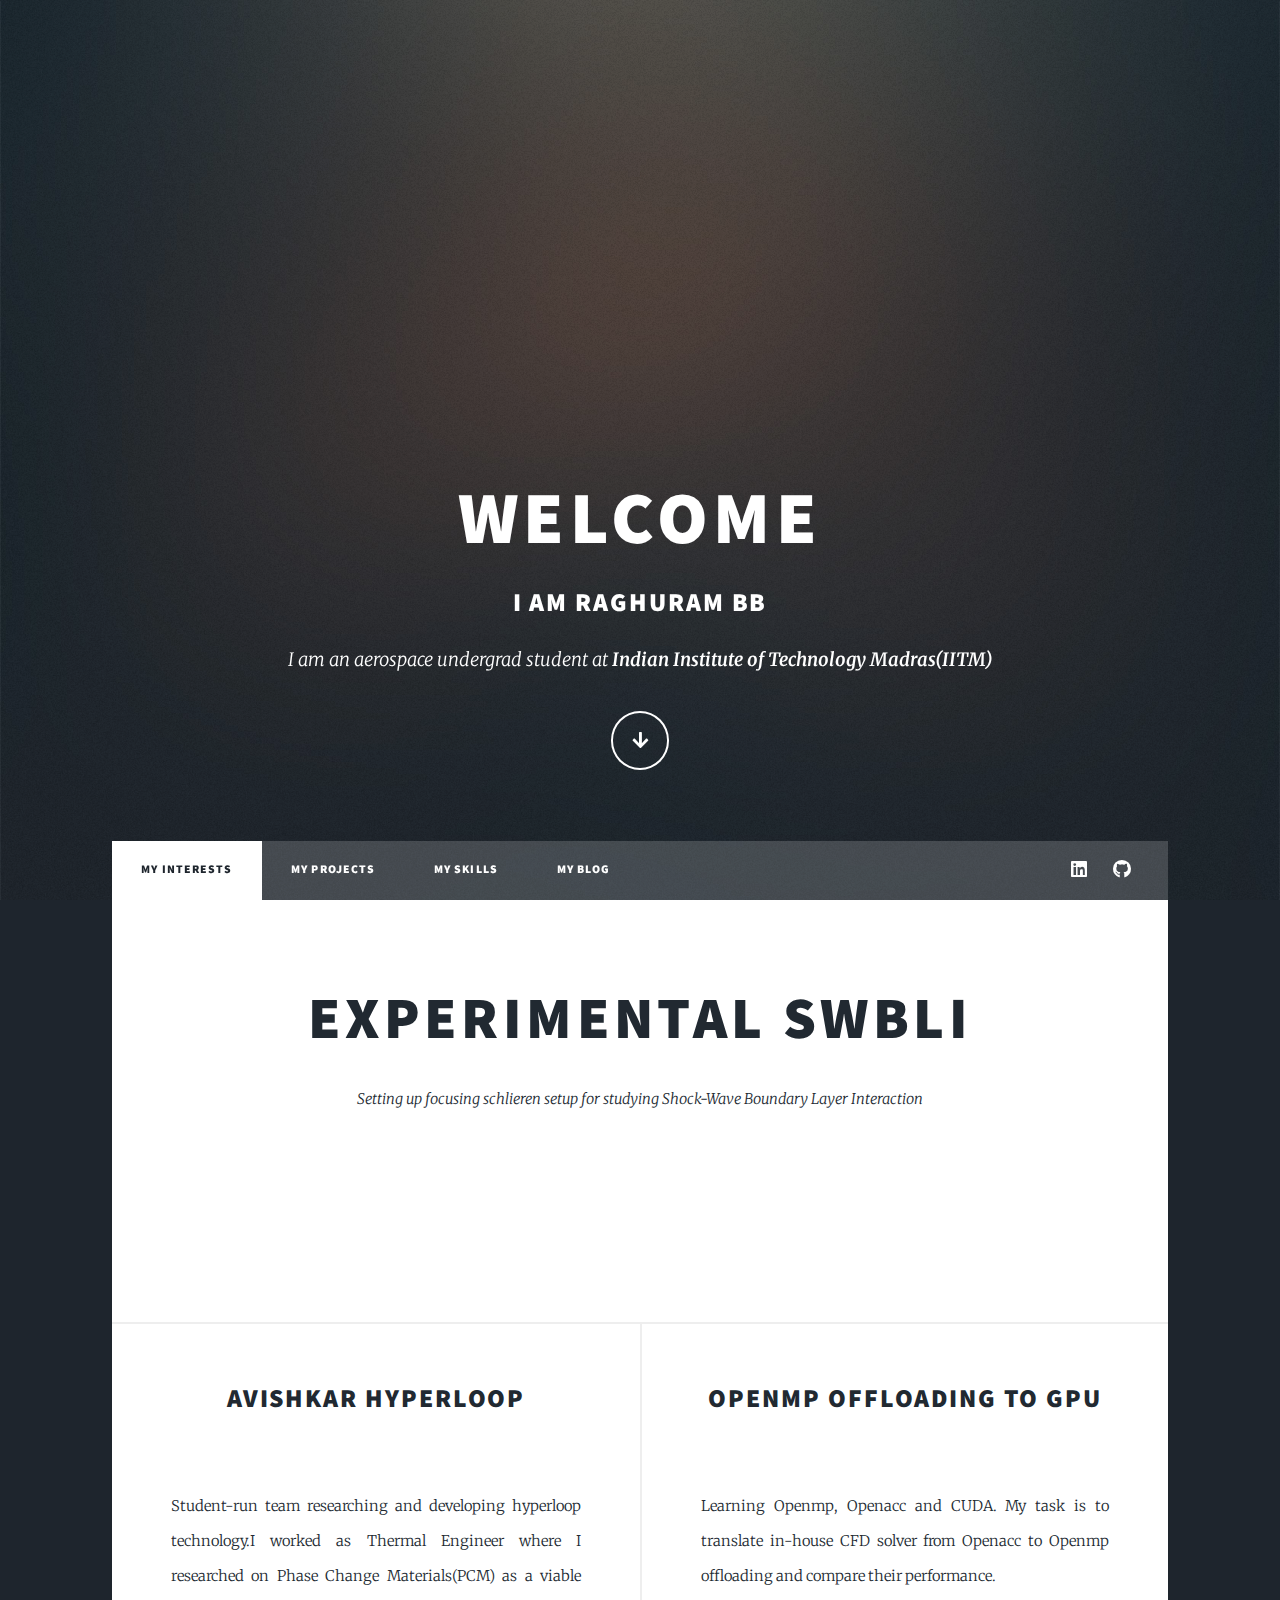
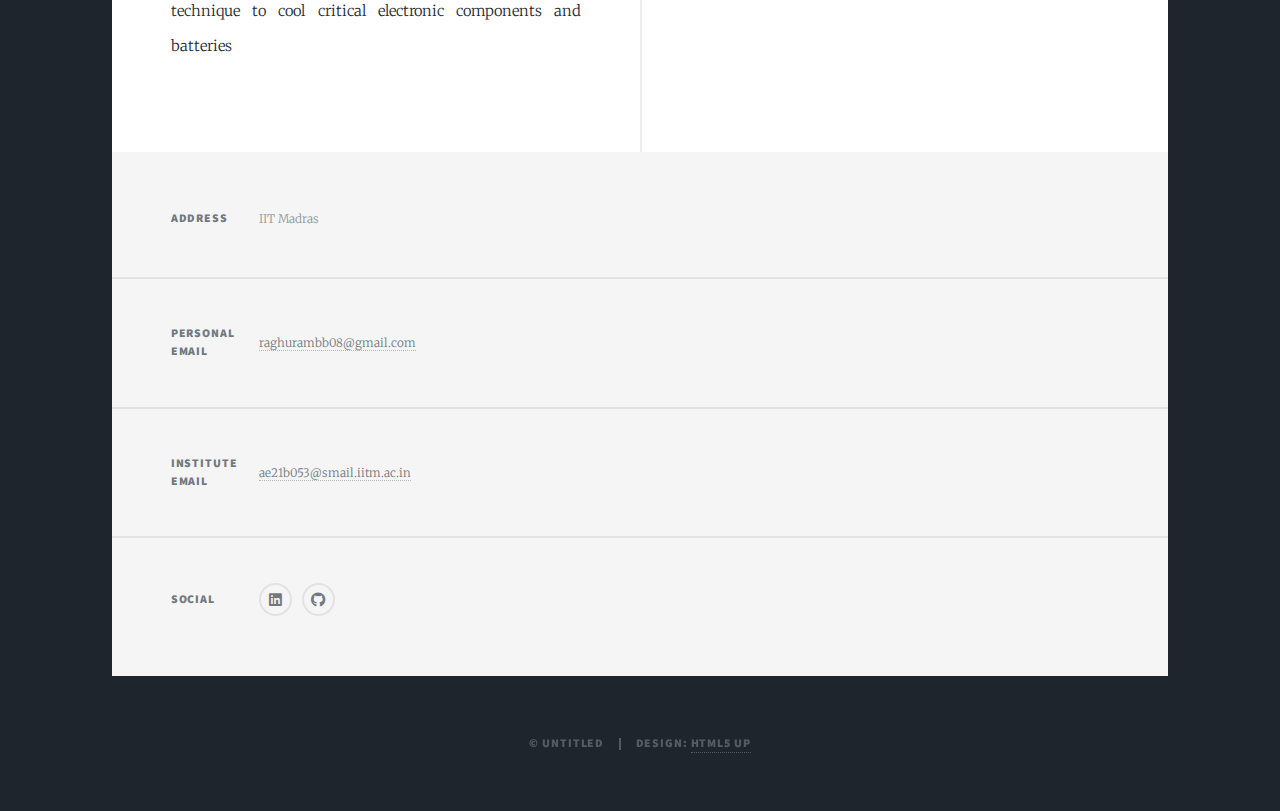
==== commit 6f0308f4: "Update index.html" ====
--- a/index.html
+++ b/index.html
@@ -19,11 +19,10 @@
 
 				<!-- Intro -->
 					<div id="intro">
-						<h2>Welcome to my Portfolio
-							Website</h2>
-						<h1>This is<br />
-						Raghuram BB</h1>
-						<p>I am an aerospace undergrad student at IIT Madras</p>
+						<h1>Welcome</h1>
+						<h2>I am
+						Raghuram BB</h2>
+						<p>I am an aerospace undergrad student at <b>Indian Institute of Technology Madras(IITM)</b></p>
 						<ul class="actions">
 							<li><a href="#header" class="button icon solid solo fa-arrow-down scrolly">Continue</a></li>
 						</ul>
@@ -31,21 +30,21 @@
 
 				<!-- Header -->
 					<header id="header">
-						<a href="index.html" class="logo">My interests</a>
+						<a href="index.html" class="logo">My Projects</a>
 					</header>
 
 				<!-- Nav -->
 					<nav id="nav">
 						<ul class="links">
-							<li class="active"><a href="index.html">This is My interests</a></li>
-							<li><a href="generic.html">Generic Page</a></li>
-							<li><a href="elements.html">Elements Reference</a></li>
+							<li class="active"><a href="index.html">My interests</a></li>
+							<li><a href="generic.html">My projects</a></li>
+							<li><a href="generic.html">My Skills</a></li>
+							<li><a href="elements.html">My blog</a></li>
 						</ul>
 						<ul class="icons">
-							<li><a href="#" class="icon brands fa-twitter"><span class="label">Twitter</span></a></li>
-							<li><a href="#" class="icon brands fa-facebook-f"><span class="label">Facebook</span></a></li>
-							<li><a href="#" class="icon brands fa-instagram"><span class="label">Instagram</span></a></li>
+							<li><a href="#" class="icon brands fa-linkedin"><span class="label">LinkedIn</span></a></li>
 							<li><a href="#" class="icon brands fa-github"><span class="label">GitHub</span></a></li>
+							
 						</ul>
 					</nav>
 
@@ -55,16 +54,12 @@
 						<!-- Featured Post -->
 							<article class="post featured">
 								<header class="major">
-									<span class="date">April 25, 2017</span>
-									<h2><a href="#">And this is a<br />
-									massive headline</a></h2>
-									<p>Aenean ornare velit lacus varius enim ullamcorper proin aliquam<br />
-									facilisis ante sed etiam magna interdum congue. Lorem ipsum dolor<br />
-									amet nullam sed etiam veroeros.</p>
+									<h2>Experimental SWBLI</h2>
+									<p>Setting up focusing schlieren setup for studying Shock-Wave Boundary Layer Interaction</p>
 								</header>
-								<a href="#" class="image main"><img src="images/pic01.jpg" alt="" /></a>
+								<a href="#" class="image main"><img src="images/focusing_schlieren.jpg" alt="" /></a>
 								<ul class="actions special">
-									<li><a href="#" class="button large">Full Story</a></li>
+									<!-- <li><a href="#" class="button large">Full Story</a></li> -->
 								</ul>
 							</article>
 
@@ -72,29 +67,28 @@
 							<section class="posts">
 								<article>
 									<header>
-										<span class="date">April 24, 2017</span>
-										<h2><a href="#">Sed magna<br />
-										ipsum faucibus</a></h2>
+										<!-- <span class="date"></span> -->
+										<h2><a href="#">Avishkar Hyperloop</a></h2>
 									</header>
-									<a href="#" class="image fit"><img src="images/pic02.jpg" alt="" /></a>
-									<p>Donec eget ex magna. Interdum et malesuada fames ac ante ipsum primis in faucibus. Pellentesque venenatis dolor imperdiet dolor mattis sagittis magna etiam.</p>
+									<a href="#" class="image fit"><img src="images/avishkar.jpg" alt="" /></a>
+									<p>Student-run team researching and developing hyperloop technology.I worked as Thermal Engineer where I researched on Phase Change Materials(PCM) as a viable technique to cool critical electronic components and batteries</p>
 									<ul class="actions special">
-										<li><a href="#" class="button">Full Story</a></li>
+										<!-- <li><a href="#" class="button">Full Story</a></li> -->
 									</ul>
 								</article>
 								<article>
 									<header>
-										<span class="date">April 22, 2017</span>
-										<h2><a href="#">Primis eget<br />
-										imperdiet lorem</a></h2>
+										<!--<span class="date">April 22, 2017</span>-->
+										<h2><a href="#">OPENMP offloading to GPU<br />
+
 									</header>
-									<a href="#" class="image fit"><img src="images/pic03.jpg" alt="" /></a>
-									<p>Donec eget ex magna. Interdum et malesuada fames ac ante ipsum primis in faucibus. Pellentesque venenatis dolor imperdiet dolor mattis sagittis magna etiam.</p>
+									<a href="#" class="image fit"><img src="images/mp_vs_acc.png" alt="" /></a>
+									<p>Learning Openmp, Openacc and CUDA. My task is to translate in-house CFD solver from Openacc to Openmp offloading and compare their performance. </p>
 									<ul class="actions special">
-										<li><a href="#" class="button">Full Story</a></li>
+										<!-- <li><a href="#" class="button">Full Story</a></li> -->
 									</ul>
 								</article>
-								<article>
+								<!-- <article>
 									<header>
 										<span class="date">April 18, 2017</span>
 										<h2><a href="#">Ante mattis<br />
@@ -142,69 +136,33 @@
 										<li><a href="#" class="button">Full Story</a></li>
 									</ul>
 								</article>
-							</section>
+							</section> -->
 
 						<!-- Footer -->
-							<footer>
-								<div class="pagination">
-									<!--<a href="#" class="previous">Prev</a>-->
-									<a href="#" class="page active">1</a>
-									<a href="#" class="page">2</a>
-									<a href="#" class="page">3</a>
-									<span class="extra">&hellip;</span>
-									<a href="#" class="page">8</a>
-									<a href="#" class="page">9</a>
-									<a href="#" class="page">10</a>
-									<a href="#" class="next">Next</a>
-								</div>
-							</footer>
+							<!--  -->
 
 					</div>
 
 				<!-- Footer -->
 					<footer id="footer">
-						<section>
-							<form method="post" action="#">
-								<div class="fields">
-									<div class="field">
-										<label for="name">Name</label>
-										<input type="text" name="name" id="name" />
-									</div>
-									<div class="field">
-										<label for="email">Email</label>
-										<input type="text" name="email" id="email" />
-									</div>
-									<div class="field">
-										<label for="message">Message</label>
-										<textarea name="message" id="message" rows="3"></textarea>
-									</div>
-								</div>
-								<ul class="actions">
-									<li><input type="submit" value="Send Message" /></li>
-								</ul>
-							</form>
-						</section>
 						<section class="split contact">
 							<section class="alt">
 								<h3>Address</h3>
-								<p>1234 Somewhere Road #87257<br />
-								Nashville, TN 00000-0000</p>
+								<p>IIT Madras</p>
 							</section>
 							<section>
-								<h3>Phone</h3>
-								<p><a href="#">(000) 000-0000</a></p>
+								<h3>Personal email</h3>
+								<p><a href="#">raghurambb08@gmail.com</a></p>
 							</section>
 							<section>
-								<h3>Email</h3>
-								<p><a href="#">info@untitled.tld</a></p>
+								<h3>Institute Email</h3>
+								<p><a href="#">ae21b053@smail.iitm.ac.in</a></p>
 							</section>
 							<section>
 								<h3>Social</h3>
 								<ul class="icons alt">
-									<li><a href="#" class="icon brands alt fa-twitter"><span class="label">Twitter</span></a></li>
-									<li><a href="#" class="icon brands alt fa-facebook-f"><span class="label">Facebook</span></a></li>
-									<li><a href="#" class="icon brands alt fa-instagram"><span class="label">Instagram</span></a></li>
-									<li><a href="#" class="icon brands alt fa-github"><span class="label">GitHub</span></a></li>
+									<li><a href="https://www.linkedin.com/in/raghuram-bb-44a721224" class="icon brands alt fa-linkedin"><span class="label">LinkedIn</span></a></li>
+									<li><a href="https://github.com/Ramraghu04?tab=projects" class="icon brands alt fa-github"><span class="label">GitHub</span></a></li>
 								</ul>
 							</section>
 						</section>
@@ -227,4 +185,4 @@
 			<script src="assets/js/main.js"></script>
 
 	</body>
-</html>+</html>
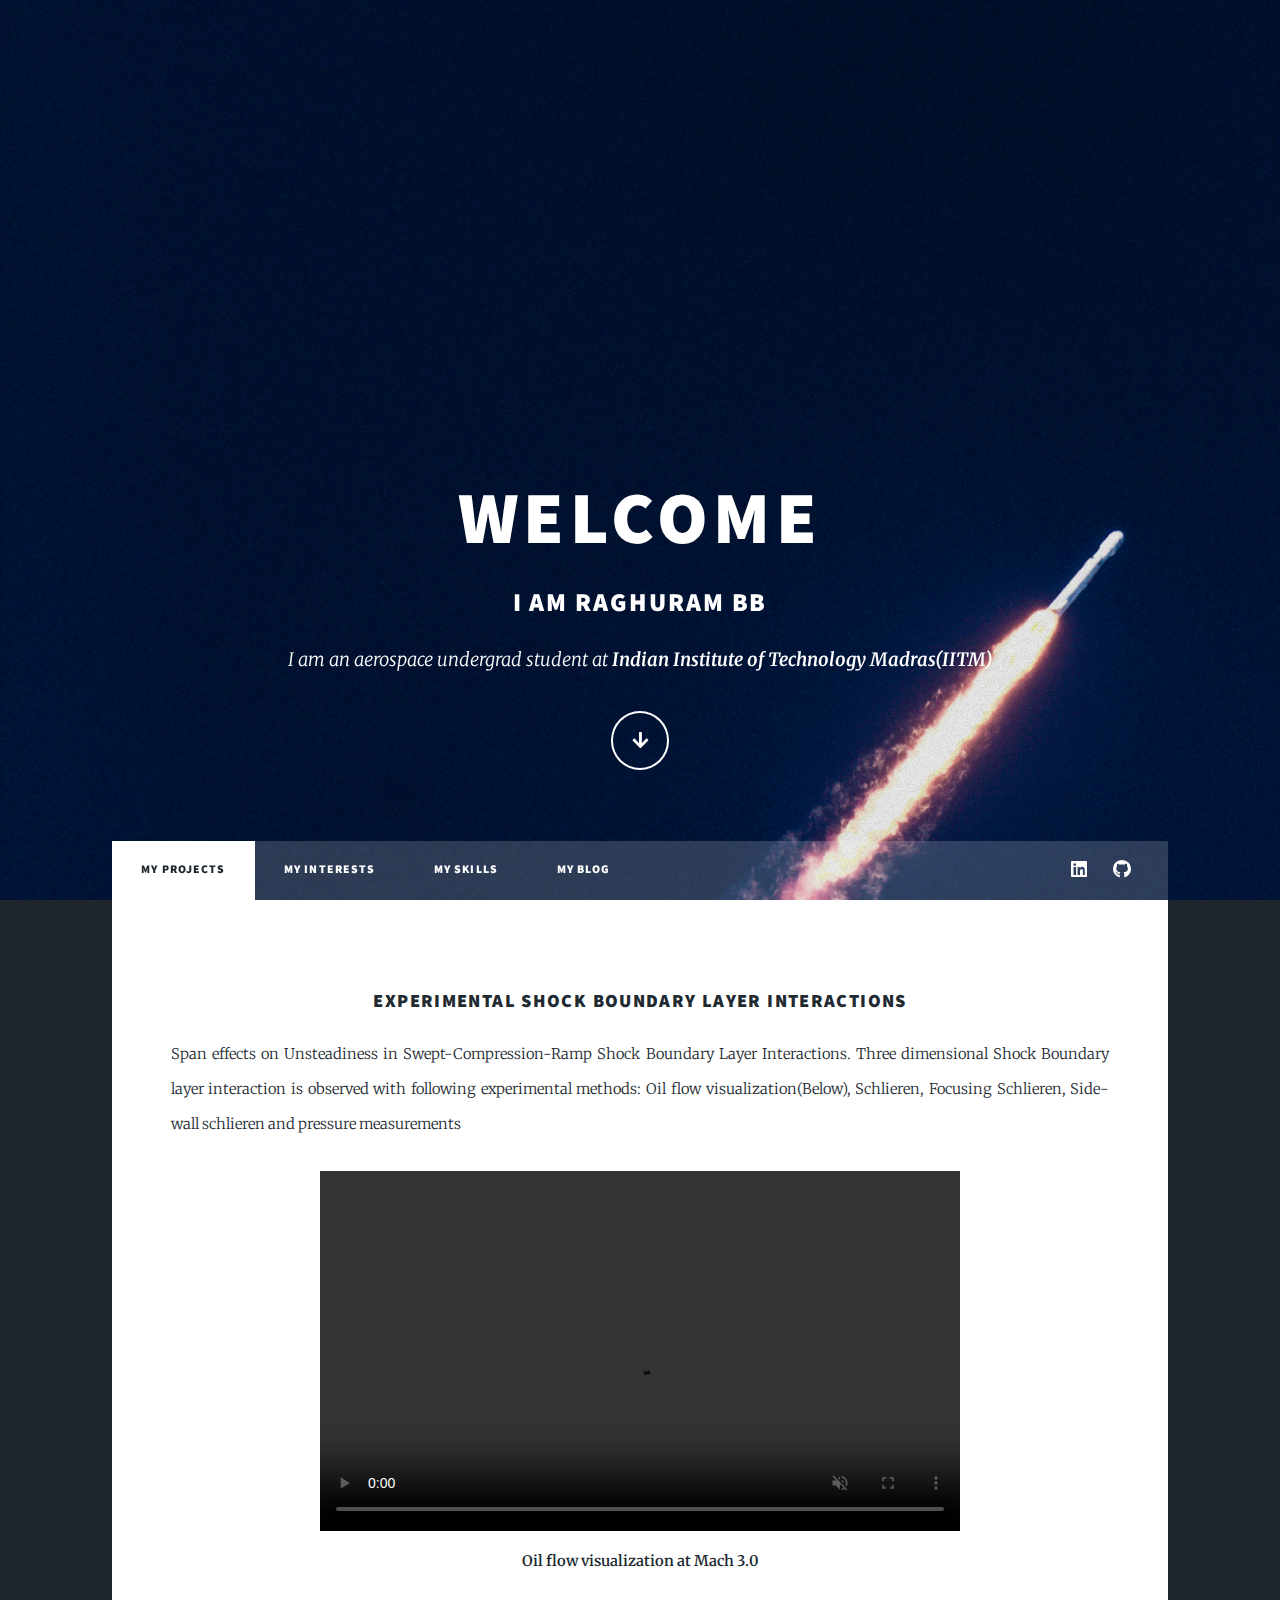
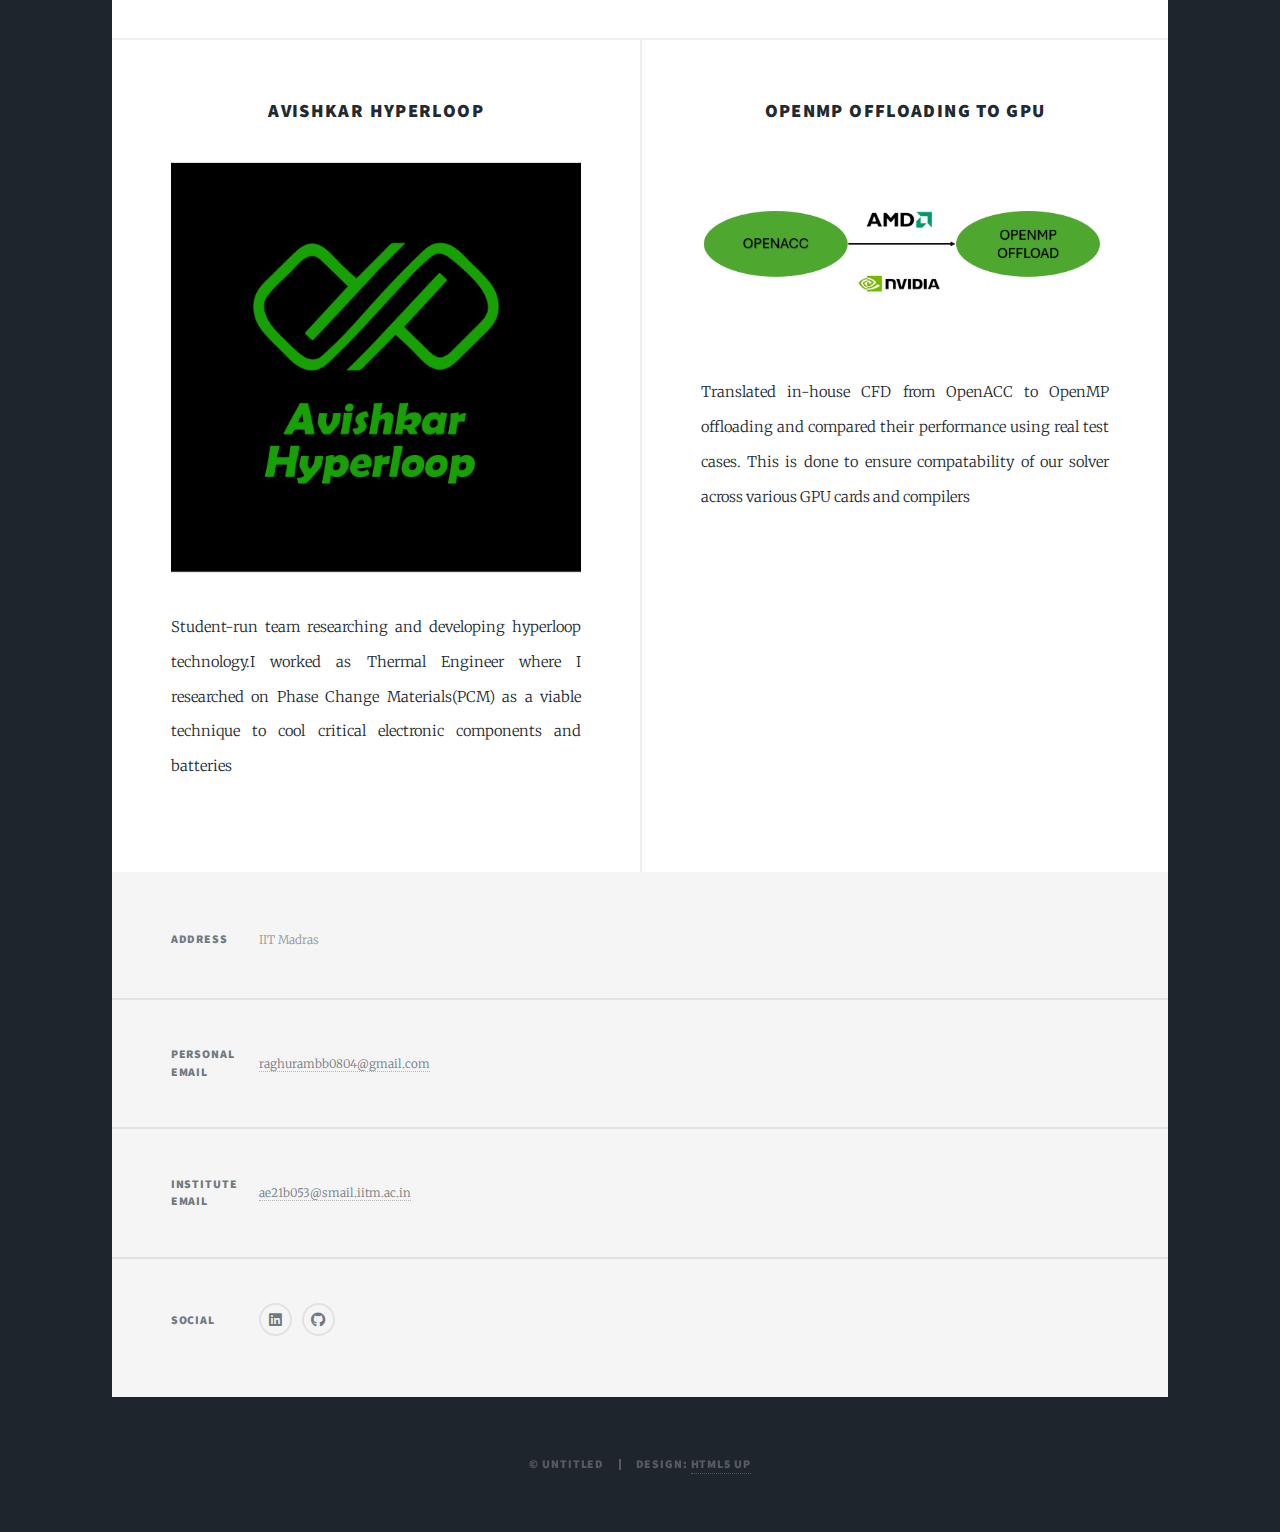
==== commit 8aead819: "Add files via upload" ====
--- a/index.html
+++ b/index.html
@@ -30,20 +30,20 @@
 
 				<!-- Header -->
 					<header id="header">
-						<a href="index.html" class="logo">My Projects</a>
+						<a href="index.html" class="logo">My projects</a>
 					</header>
 
 				<!-- Nav -->
 					<nav id="nav">
 						<ul class="links">
-							<li class="active"><a href="index.html">My interests</a></li>
-							<li><a href="generic.html">My projects</a></li>
+							<li class="active"><a href="index.html">My projects</a></li>
+							<li><a href="generic.html">My interests</a></li>
 							<li><a href="generic.html">My Skills</a></li>
 							<li><a href="elements.html">My blog</a></li>
 						</ul>
 						<ul class="icons">
-							<li><a href="#" class="icon brands fa-linkedin"><span class="label">LinkedIn</span></a></li>
-							<li><a href="#" class="icon brands fa-github"><span class="label">GitHub</span></a></li>
+							<li><a href="https://www.linkedin.com/in/raghuram-bb-44a721224" class="icon brands fa-linkedin"><span class="label">LinkedIn</span></a></li>
+							<li><a href="https://github.com/Ramraghu04/tab=projects" class="icon brands fa-github"><span class="label">GitHub</span></a></li>
 							
 						</ul>
 					</nav>
@@ -53,14 +53,23 @@
 
 						<!-- Featured Post -->
 							<article class="post featured">
-								<header class="major">
-									<h2>Experimental SWBLI</h2>
-									<p>Setting up focusing schlieren setup for studying Shock-Wave Boundary Layer Interaction</p>
-								</header>
-								<a href="#" class="image main"><img src="images/focusing_schlieren.jpg" alt="" /></a>
+								<!-- <header class="major">
+									<h3>Experimental Shock Boundary Layer Interactions </h3>
+									<p>Span effects on Unsteadiness in Swept-Compression-Ramp Shock Boundary Layer Interactions</p>
+								</header> -->
+								<!-- <a href="#" class="image main"><img src="images/focusing_schlieren.jpg" alt="" /></a>
 								<ul class="actions special">
-									<!-- <li><a href="#" class="button large">Full Story</a></li> -->
-								</ul>
+									<li><a href="#" class="button large">Full Story</a></li> -->
+								<!-- </ul> -->
+                                <body>
+									<h3>Experimental Shock Boundary Layer Interactions</h3>
+									<p>Span effects on Unsteadiness in Swept-Compression-Ramp Shock Boundary Layer Interactions. Three dimensional Shock Boundary layer interaction is observed with following experimental methods: Oil flow visualization(Below), Schlieren, Focusing Schlieren, Side-wall schlieren and pressure measurements</p>
+									<video width="640" height="360" controls autoplay loop muted>
+										<source src="images/oil_flow_muted.mp4" type="video/mp4">
+									
+									</video>
+									<div class="caption"><b> Oil flow visualization at Mach 3.0</b></div>
+								</body>
 							</article>
 
 						<!-- Posts -->
@@ -68,7 +77,7 @@
 								<article>
 									<header>
 										<!-- <span class="date"></span> -->
-										<h2><a href="#">Avishkar Hyperloop</a></h2>
+										<h3><a href="#">Avishkar Hyperloop</a></h3>
 									</header>
 									<a href="#" class="image fit"><img src="images/avishkar.jpg" alt="" /></a>
 									<p>Student-run team researching and developing hyperloop technology.I worked as Thermal Engineer where I researched on Phase Change Materials(PCM) as a viable technique to cool critical electronic components and batteries</p>
@@ -79,11 +88,11 @@
 								<article>
 									<header>
 										<!--<span class="date">April 22, 2017</span>-->
-										<h2><a href="#">OPENMP offloading to GPU<br />
+										<h3><a href="#">OPENMP offloading to GPU</a></h3>
 
 									</header>
 									<a href="#" class="image fit"><img src="images/mp_vs_acc.png" alt="" /></a>
-									<p>Learning Openmp, Openacc and CUDA. My task is to translate in-house CFD solver from Openacc to Openmp offloading and compare their performance. </p>
+									<p>Translated in-house CFD from OpenACC to OpenMP offloading and compared their performance using real test cases. This is done to ensure compatability of our solver across various GPU cards and compilers </p>
 									<ul class="actions special">
 										<!-- <li><a href="#" class="button">Full Story</a></li> -->
 									</ul>
@@ -152,7 +161,7 @@
 							</section>
 							<section>
 								<h3>Personal email</h3>
-								<p><a href="#">raghurambb08@gmail.com</a></p>
+								<p><a href="#">raghurambb0804@gmail.com</a></p>
 							</section>
 							<section>
 								<h3>Institute Email</h3>
@@ -185,4 +194,4 @@
 			<script src="assets/js/main.js"></script>
 
 	</body>
-</html>
+</html>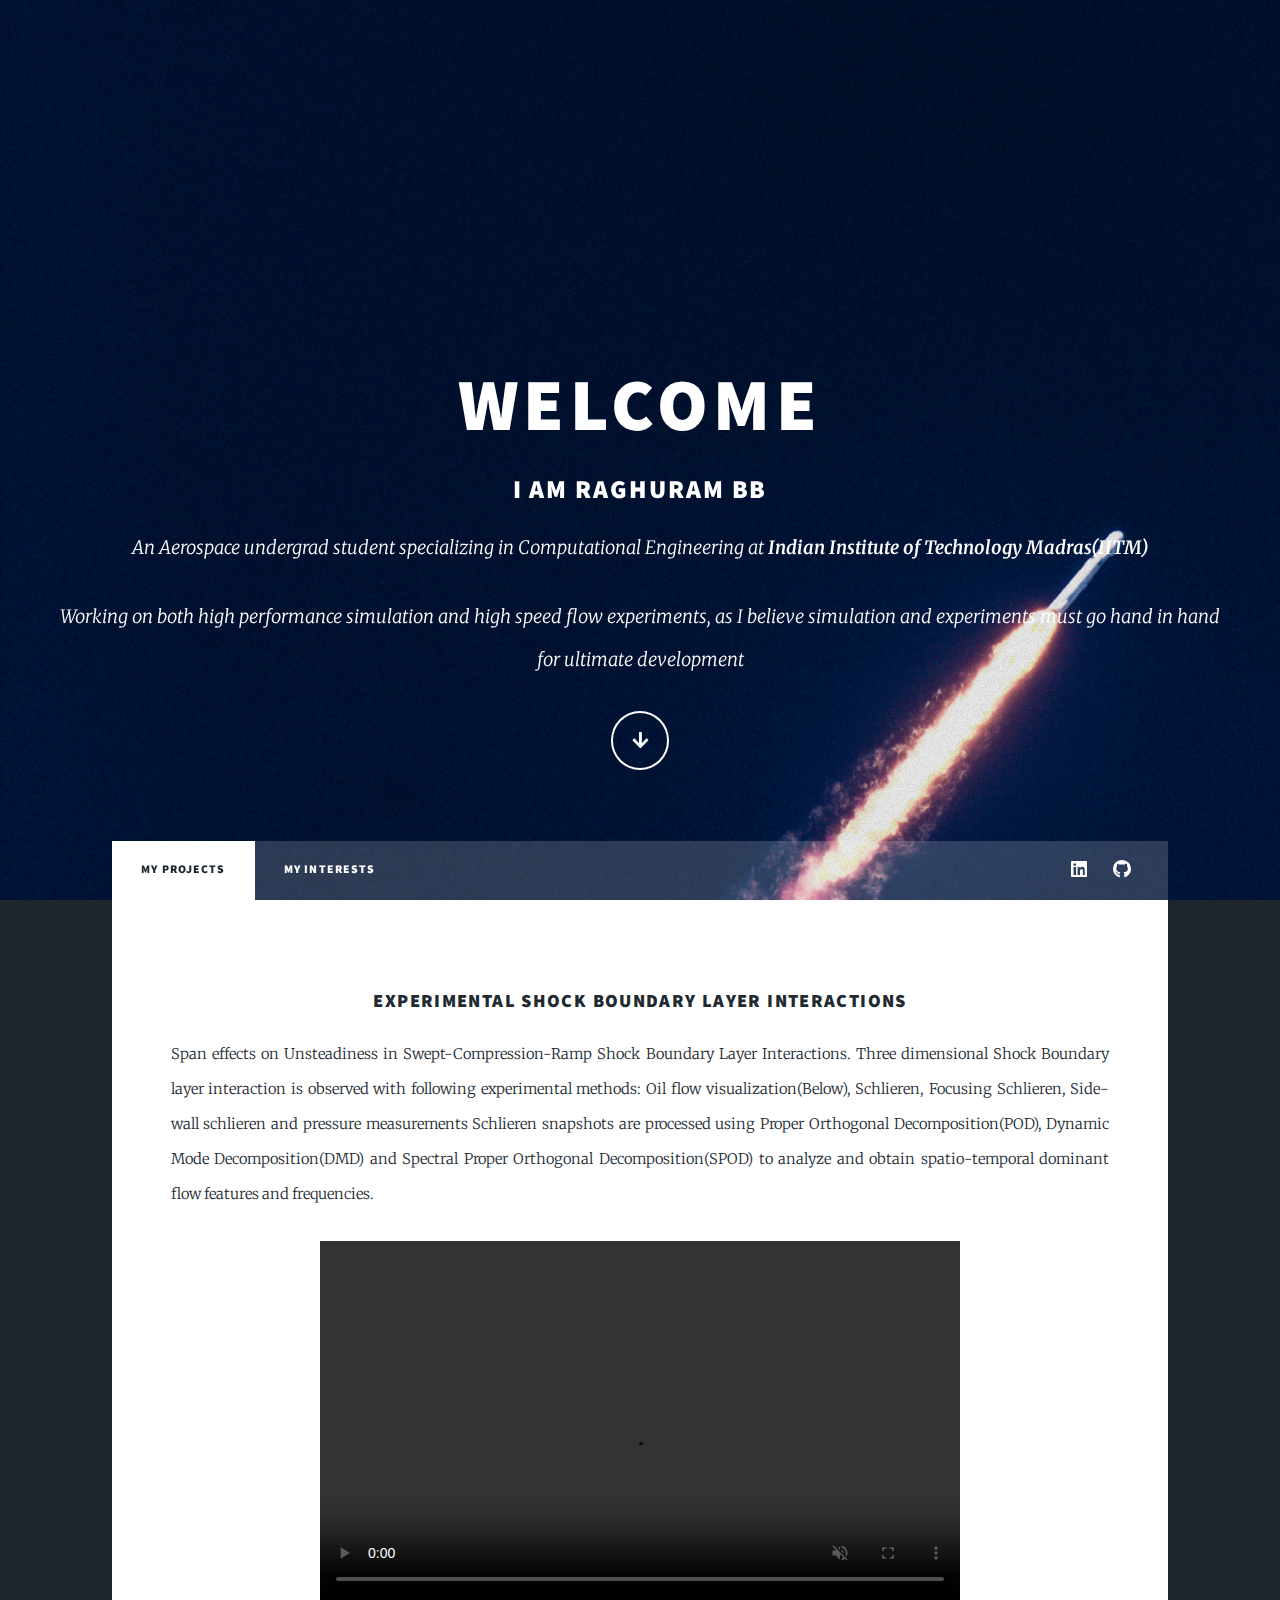
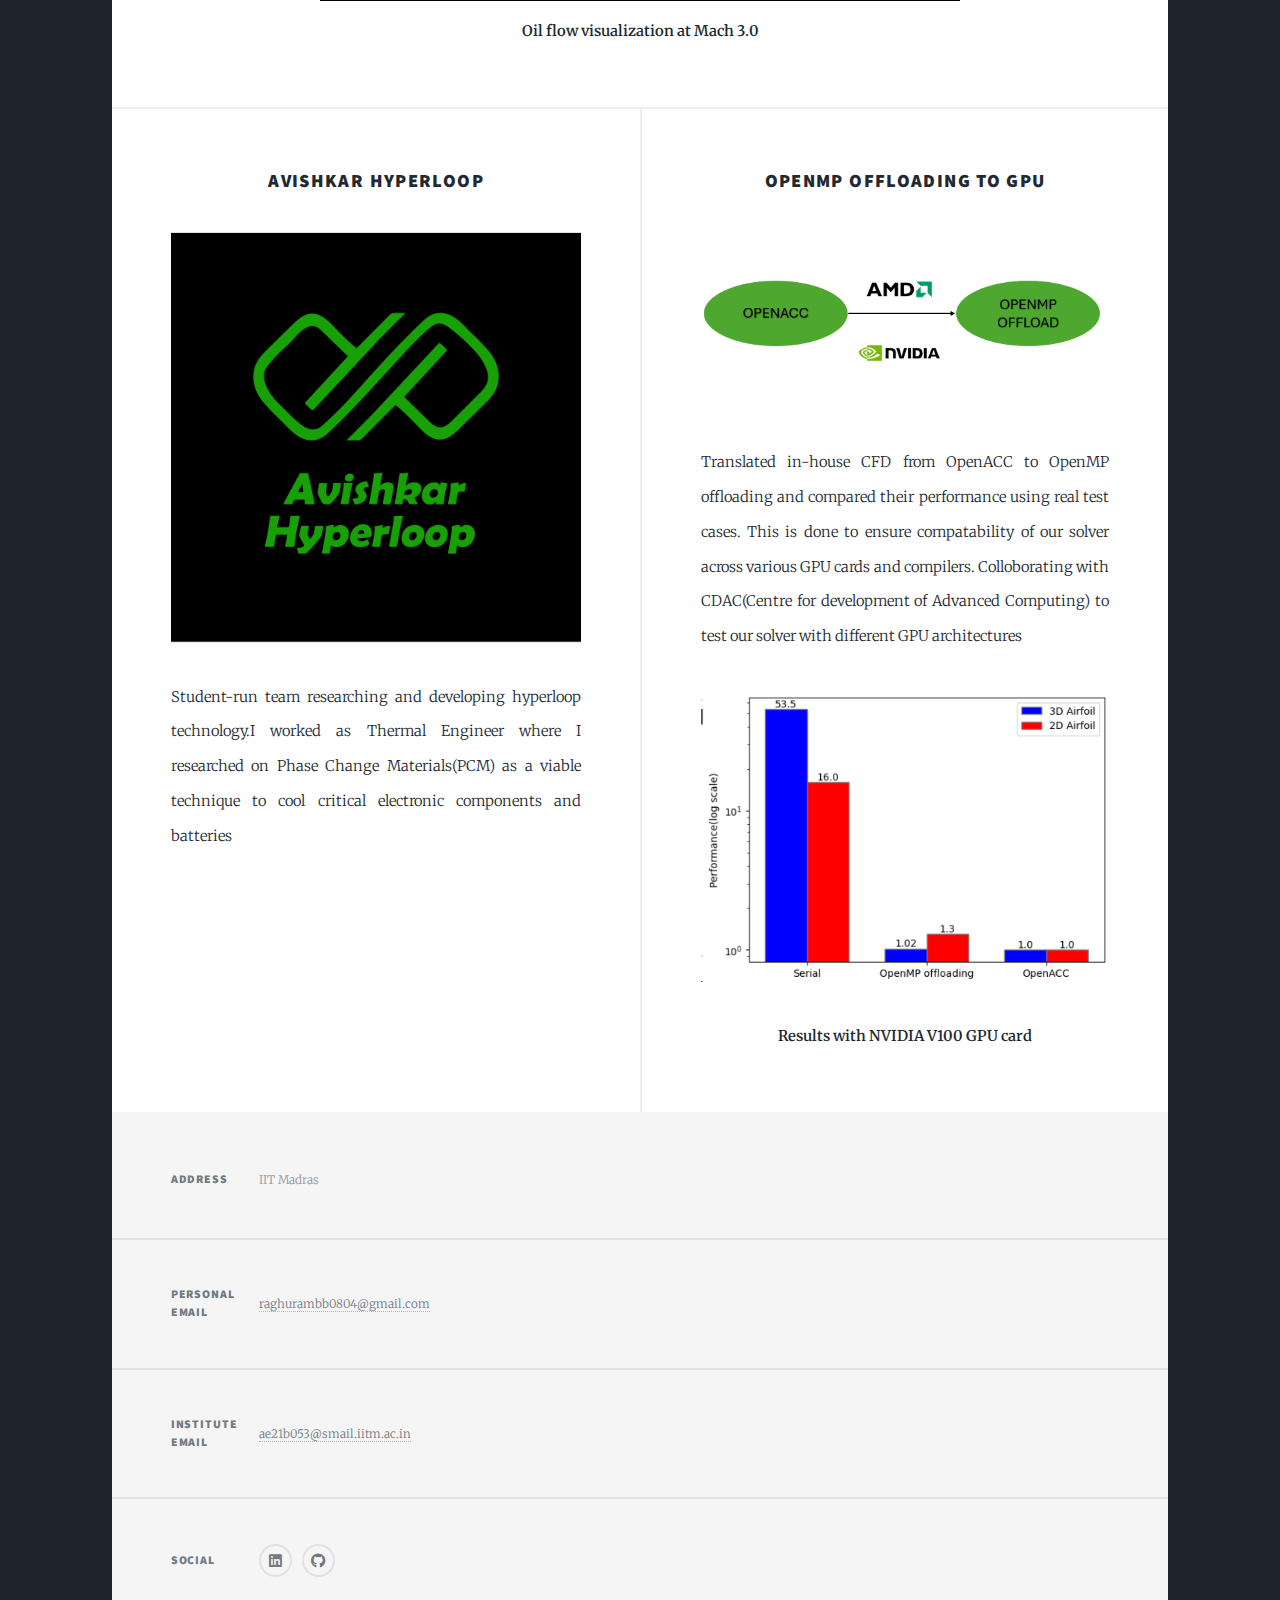
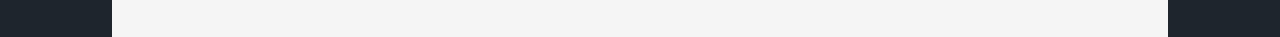
==== commit 9369cc53: "Add files via upload" ====
--- a/index.html
+++ b/index.html
@@ -22,7 +22,8 @@
 						<h1>Welcome</h1>
 						<h2>I am
 						Raghuram BB</h2>
-						<p>I am an aerospace undergrad student at <b>Indian Institute of Technology Madras(IITM)</b></p>
+						<p>An Aerospace undergrad student specializing in Computational Engineering at <b>Indian Institute of Technology Madras(IITM)</b></p>
+						<p>Working on both high performance simulation and high speed flow experiments, as I believe simulation and experiments must go hand in hand for ultimate development</p>
 						<ul class="actions">
 							<li><a href="#header" class="button icon solid solo fa-arrow-down scrolly">Continue</a></li>
 						</ul>
@@ -38,8 +39,8 @@
 						<ul class="links">
 							<li class="active"><a href="index.html">My projects</a></li>
 							<li><a href="generic.html">My interests</a></li>
-							<li><a href="generic.html">My Skills</a></li>
-							<li><a href="elements.html">My blog</a></li>
+							<!-- <li><a href="generic.html">My Skills</a></li> -->
+							<!-- <li><a href="elements.html">My blog</a></li> -->
 						</ul>
 						<ul class="icons">
 							<li><a href="https://www.linkedin.com/in/raghuram-bb-44a721224" class="icon brands fa-linkedin"><span class="label">LinkedIn</span></a></li>
@@ -63,7 +64,9 @@
 								<!-- </ul> -->
                                 <body>
 									<h3>Experimental Shock Boundary Layer Interactions</h3>
-									<p>Span effects on Unsteadiness in Swept-Compression-Ramp Shock Boundary Layer Interactions. Three dimensional Shock Boundary layer interaction is observed with following experimental methods: Oil flow visualization(Below), Schlieren, Focusing Schlieren, Side-wall schlieren and pressure measurements</p>
+									<p>Span effects on Unsteadiness in Swept-Compression-Ramp Shock Boundary Layer Interactions. Three dimensional Shock Boundary layer interaction is observed with following experimental methods: Oil flow visualization(Below), Schlieren, Focusing Schlieren, Side-wall schlieren and pressure measurements
+										Schlieren snapshots are processed using Proper Orthogonal Decomposition(POD), Dynamic Mode Decomposition(DMD) and Spectral Proper Orthogonal Decomposition(SPOD) to analyze and obtain spatio-temporal dominant flow features and frequencies.
+									</p>
 									<video width="640" height="360" controls autoplay loop muted>
 										<source src="images/oil_flow_muted.mp4" type="video/mp4">
 									
@@ -92,7 +95,10 @@
 
 									</header>
 									<a href="#" class="image fit"><img src="images/mp_vs_acc.png" alt="" /></a>
-									<p>Translated in-house CFD from OpenACC to OpenMP offloading and compared their performance using real test cases. This is done to ensure compatability of our solver across various GPU cards and compilers </p>
+									<p>Translated in-house CFD from OpenACC to OpenMP offloading and compared their performance using real test cases. This is done to ensure compatability of our solver across various GPU cards and compilers.
+										Colloborating with CDAC(Centre for development of Advanced Computing) to test our solver with different GPU architectures </p>
+									<a href="#" class="image fit"><img src="images/mp_acc_result.png" alt="" /></a>
+									<div class="caption"><b> Results with NVIDIA V100 GPU card</b></div>
 									<ul class="actions special">
 										<!-- <li><a href="#" class="button">Full Story</a></li> -->
 									</ul>
@@ -178,9 +184,9 @@
 					</footer>
 
 				<!-- Copyright -->
-					<div id="copyright">
+					<!-- <div id="copyright">
 						<ul><li>&copy; Untitled</li><li>Design: <a href="https://html5up.net">HTML5 UP</a></li></ul>
-					</div>
+					</div> -->
 
 			</div>
 
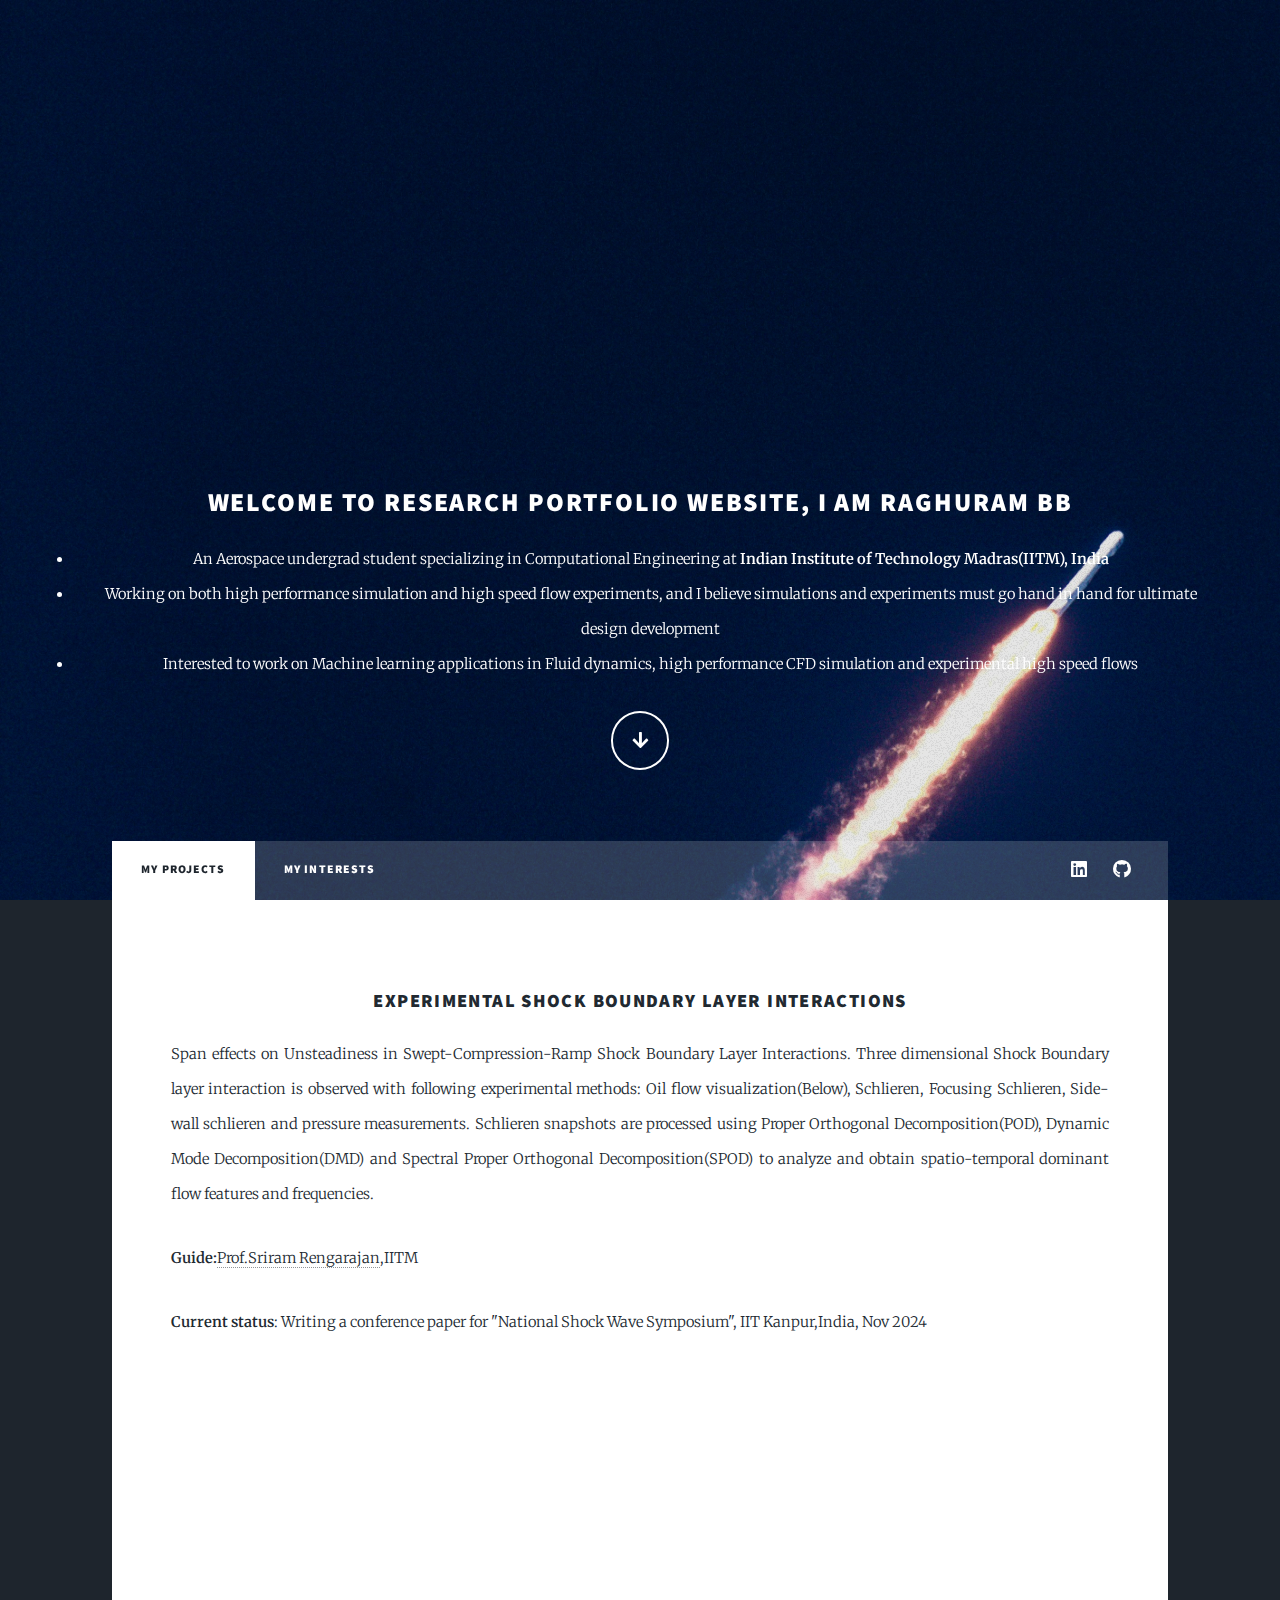
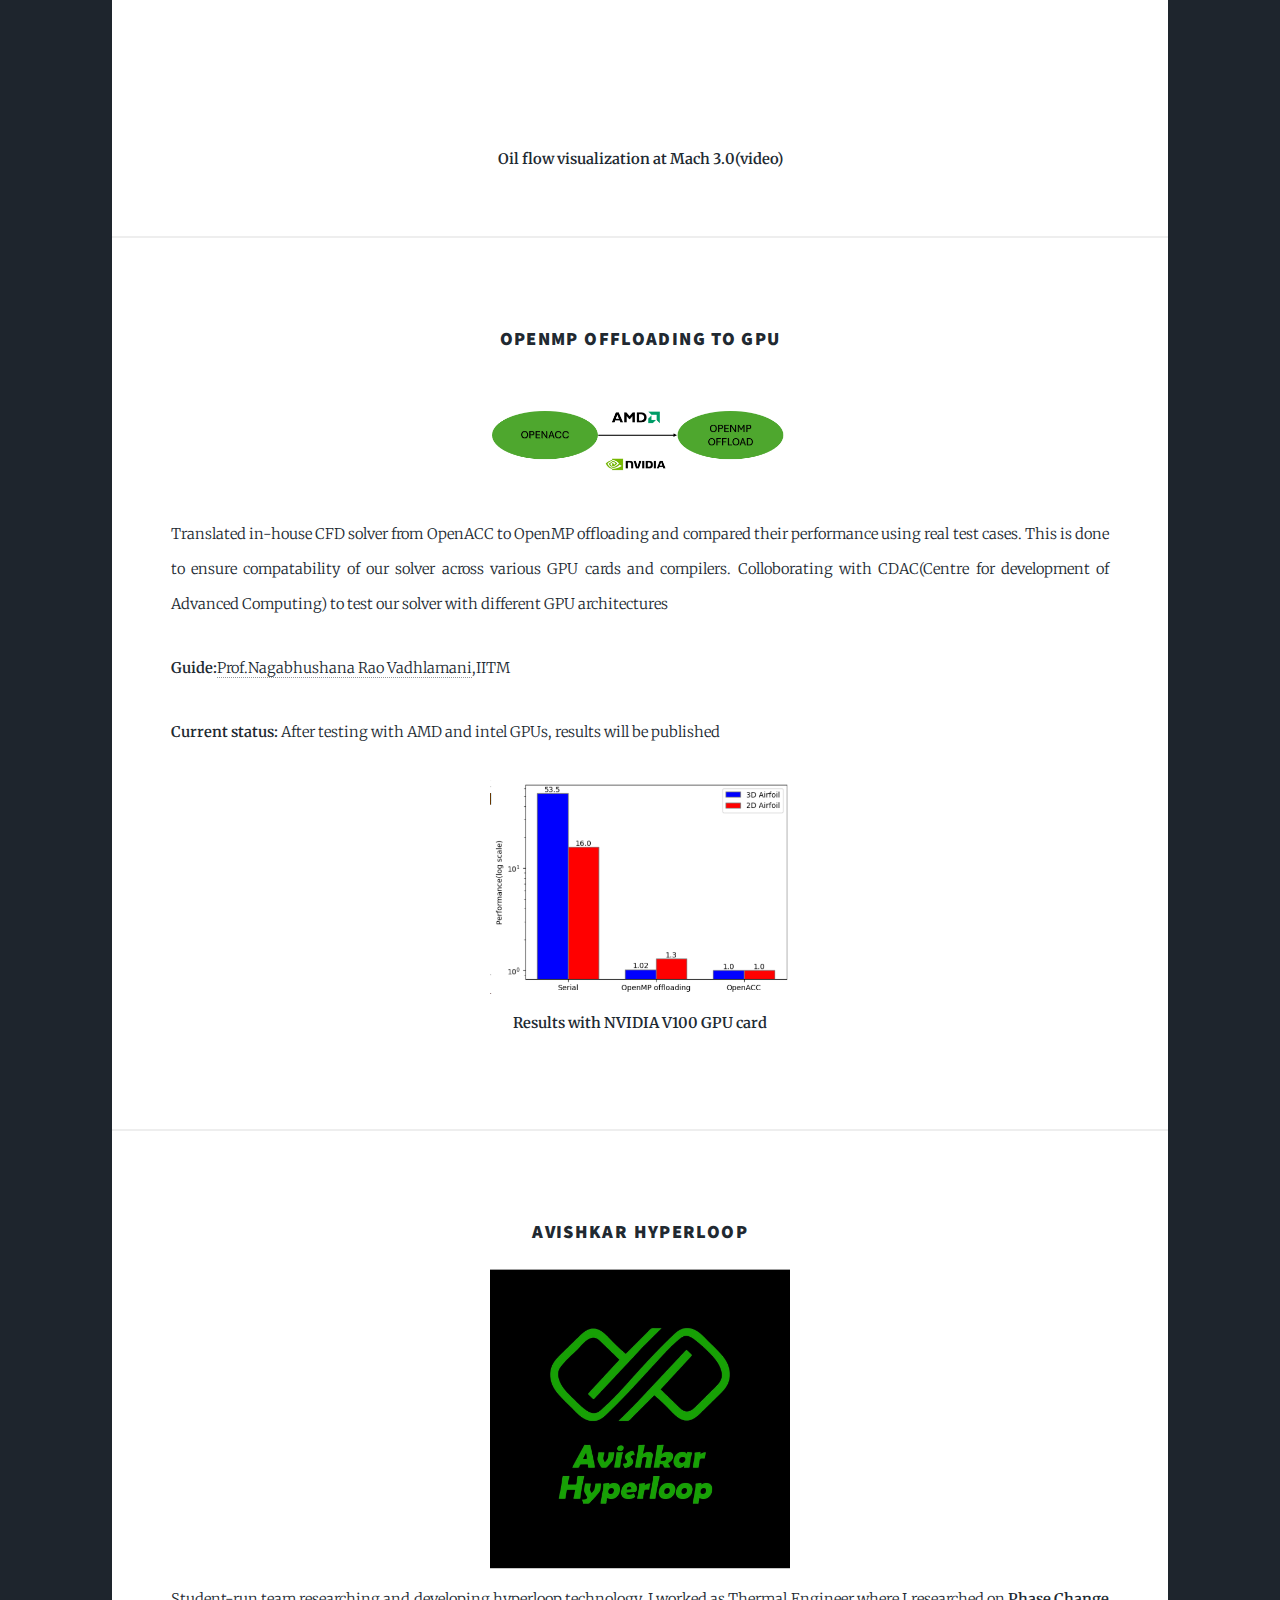
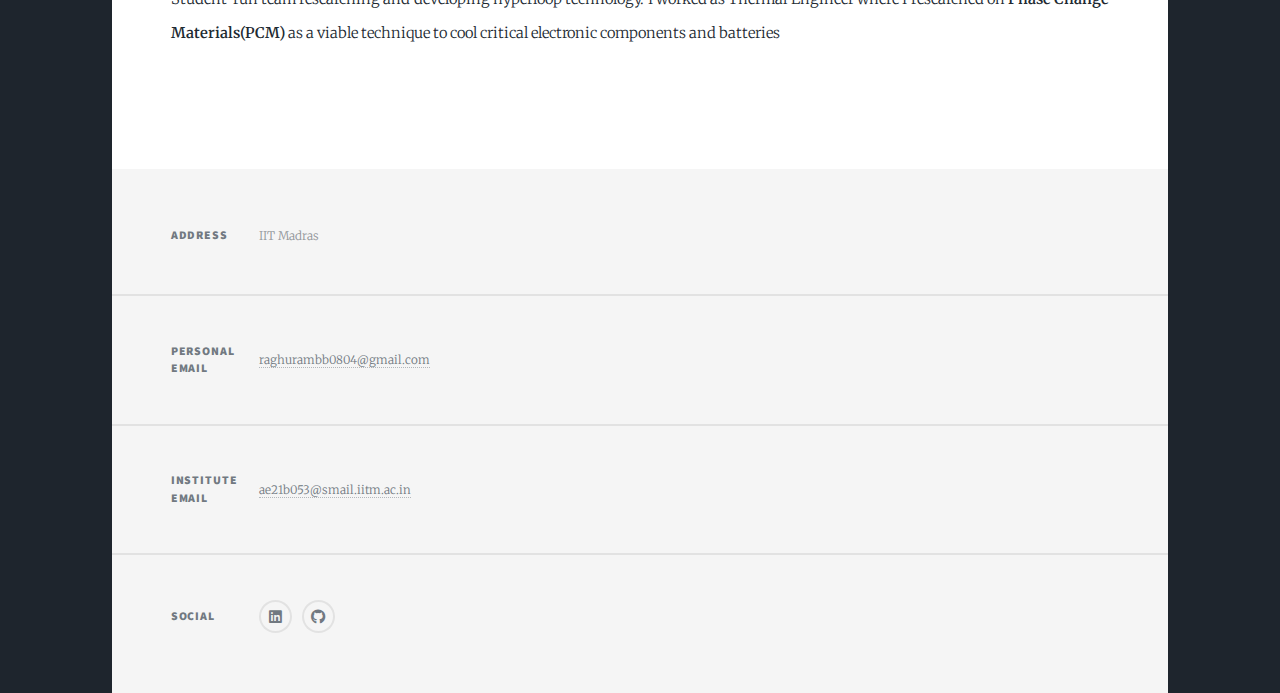
==== commit b5f7edcf: "Add files via upload" ====
--- a/index.html
+++ b/index.html
@@ -19,11 +19,12 @@
 
 				<!-- Intro -->
 					<div id="intro">
-						<h1>Welcome</h1>
-						<h2>I am
-						Raghuram BB</h2>
-						<p>An Aerospace undergrad student specializing in Computational Engineering at <b>Indian Institute of Technology Madras(IITM)</b></p>
-						<p>Working on both high performance simulation and high speed flow experiments, as I believe simulation and experiments must go hand in hand for ultimate development</p>
+						<h2>Welcome to Research Portfolio website, I am Raghuram BB</h2>
+						<ul>
+						<li>An Aerospace undergrad student specializing in Computational Engineering at <b>Indian Institute of Technology Madras(IITM), India</b></li>
+						<li>Working on both high performance simulation and high speed flow experiments, and I believe simulations and experiments must go hand in hand for ultimate design development</li>
+						<li>Interested to work on Machine learning applications in Fluid dynamics, high performance CFD simulation and experimental high speed flows </li>
+						</ul>
 						<ul class="actions">
 							<li><a href="#header" class="button icon solid solo fa-arrow-down scrolly">Continue</a></li>
 						</ul>
@@ -62,47 +63,64 @@
 								<ul class="actions special">
 									<li><a href="#" class="button large">Full Story</a></li> -->
 								<!-- </ul> -->
+								<style>
+									video::-webkit-media-controls {
+										display: none !important;
+									}
+									</style>
                                 <body>
 									<h3>Experimental Shock Boundary Layer Interactions</h3>
-									<p>Span effects on Unsteadiness in Swept-Compression-Ramp Shock Boundary Layer Interactions. Three dimensional Shock Boundary layer interaction is observed with following experimental methods: Oil flow visualization(Below), Schlieren, Focusing Schlieren, Side-wall schlieren and pressure measurements
+									<p>Span effects on Unsteadiness in Swept-Compression-Ramp Shock Boundary Layer Interactions. Three dimensional Shock Boundary layer interaction is observed with following experimental methods: Oil flow visualization(Below), Schlieren, Focusing Schlieren, Side-wall schlieren and pressure measurements.
 										Schlieren snapshots are processed using Proper Orthogonal Decomposition(POD), Dynamic Mode Decomposition(DMD) and Spectral Proper Orthogonal Decomposition(SPOD) to analyze and obtain spatio-temporal dominant flow features and frequencies.
 									</p>
+									<p><b>Guide:</b><a href="https://iitm.irins.org/profile/67239" >Prof.Sriram Rengarajan</a>,IITM</p>
+									<p><b>Current status</b>: Writing a conference paper for "National Shock Wave Symposium", IIT Kanpur,India, Nov 2024</p>
 									<video width="640" height="360" controls autoplay loop muted>
 										<source src="images/oil_flow_muted.mp4" type="video/mp4">
 									
 									</video>
-									<div class="caption"><b> Oil flow visualization at Mach 3.0</b></div>
+									<div class="caption"><b> Oil flow visualization at Mach 3.0(video)</b></div>
 								</body>
 							</article>
-
+                                
 						<!-- Posts -->
-							<section class="posts">
-								<article>
+							<!-- <section class="post featured"> -->
+								
+								<article class="post featured">
+									<header>
+										<!--<span class="date">April 22, 2017</span>-->
+										<h3><a href="#">OPENMP offloading to GPU</a></h3>
+										<img src="images/mp_vs_acc.png" alt="Example" width="300" height="auto">
+									</header>
+									<!-- <a href="#" class="image fit"><img src="images/mp_vs_acc.png" alt="" /></a> -->
+									<p>Translated in-house CFD solver from OpenACC to OpenMP offloading and compared their performance using real test cases. This is done to ensure compatability of our solver across various GPU cards and compilers.
+										Colloborating with CDAC(Centre for development of Advanced Computing) to test our solver with different GPU architectures </p>
+										<p><b>Guide:</b><a href="https://home.iitm.ac.in/nrv/index.html" >Prof.Nagabhushana Rao Vadhlamani</a>,IITM</p>
+										<p><b>Current status:</b> After testing with AMD and intel GPUs, results will be published </p>
+									<!-- <a href="#" class="image fit"><img src="images/mp_acc_result.png" alt="" /></a> -->
+									<div class="image-container">
+							
+										<img src="images/mp_acc_result.png" alt="Example" width="300" height="auto">
+										<div class="caption"><b> Results with NVIDIA V100 GPU card</b></div>
+										<!-- <a href="#" class="responsive-image"><img src="images/mp_acc_result.png" alt="" /></a> -->
+									 </div>
+									<ul class="actions special">
+										<!-- <li><a href="#" class="button">Full Story</a></li> -->
+									</ul>
+								</article>
+								<article class="post featured">
 									<header>
 										<!-- <span class="date"></span> -->
 										<h3><a href="#">Avishkar Hyperloop</a></h3>
 									</header>
-									<a href="#" class="image fit"><img src="images/avishkar.jpg" alt="" /></a>
-									<p>Student-run team researching and developing hyperloop technology.I worked as Thermal Engineer where I researched on Phase Change Materials(PCM) as a viable technique to cool critical electronic components and batteries</p>
+									<img src="images/avishkar.jpg" alt="Example" width="300" height="auto">
+									<p>Student-run team researching and developing hyperloop technology. I worked as Thermal Engineer where I researched on <b>Phase Change Materials(PCM)</b> as a viable technique to cool critical electronic components and batteries</p>
 									<ul class="actions special">
 										<!-- <li><a href="#" class="button">Full Story</a></li> -->
 									</ul>
-								</article>
-								<article>
-									<header>
-										<!--<span class="date">April 22, 2017</span>-->
-										<h3><a href="#">OPENMP offloading to GPU</a></h3>
-
-									</header>
-									<a href="#" class="image fit"><img src="images/mp_vs_acc.png" alt="" /></a>
-									<p>Translated in-house CFD from OpenACC to OpenMP offloading and compared their performance using real test cases. This is done to ensure compatability of our solver across various GPU cards and compilers.
-										Colloborating with CDAC(Centre for development of Advanced Computing) to test our solver with different GPU architectures </p>
-									<a href="#" class="image fit"><img src="images/mp_acc_result.png" alt="" /></a>
-									<div class="caption"><b> Results with NVIDIA V100 GPU card</b></div>
-									<ul class="actions special">
-										<!-- <li><a href="#" class="button">Full Story</a></li> -->
-									</ul>
-								</article>
+									
+								</article>
+								
 								<!-- <article>
 									<header>
 										<span class="date">April 18, 2017</span>
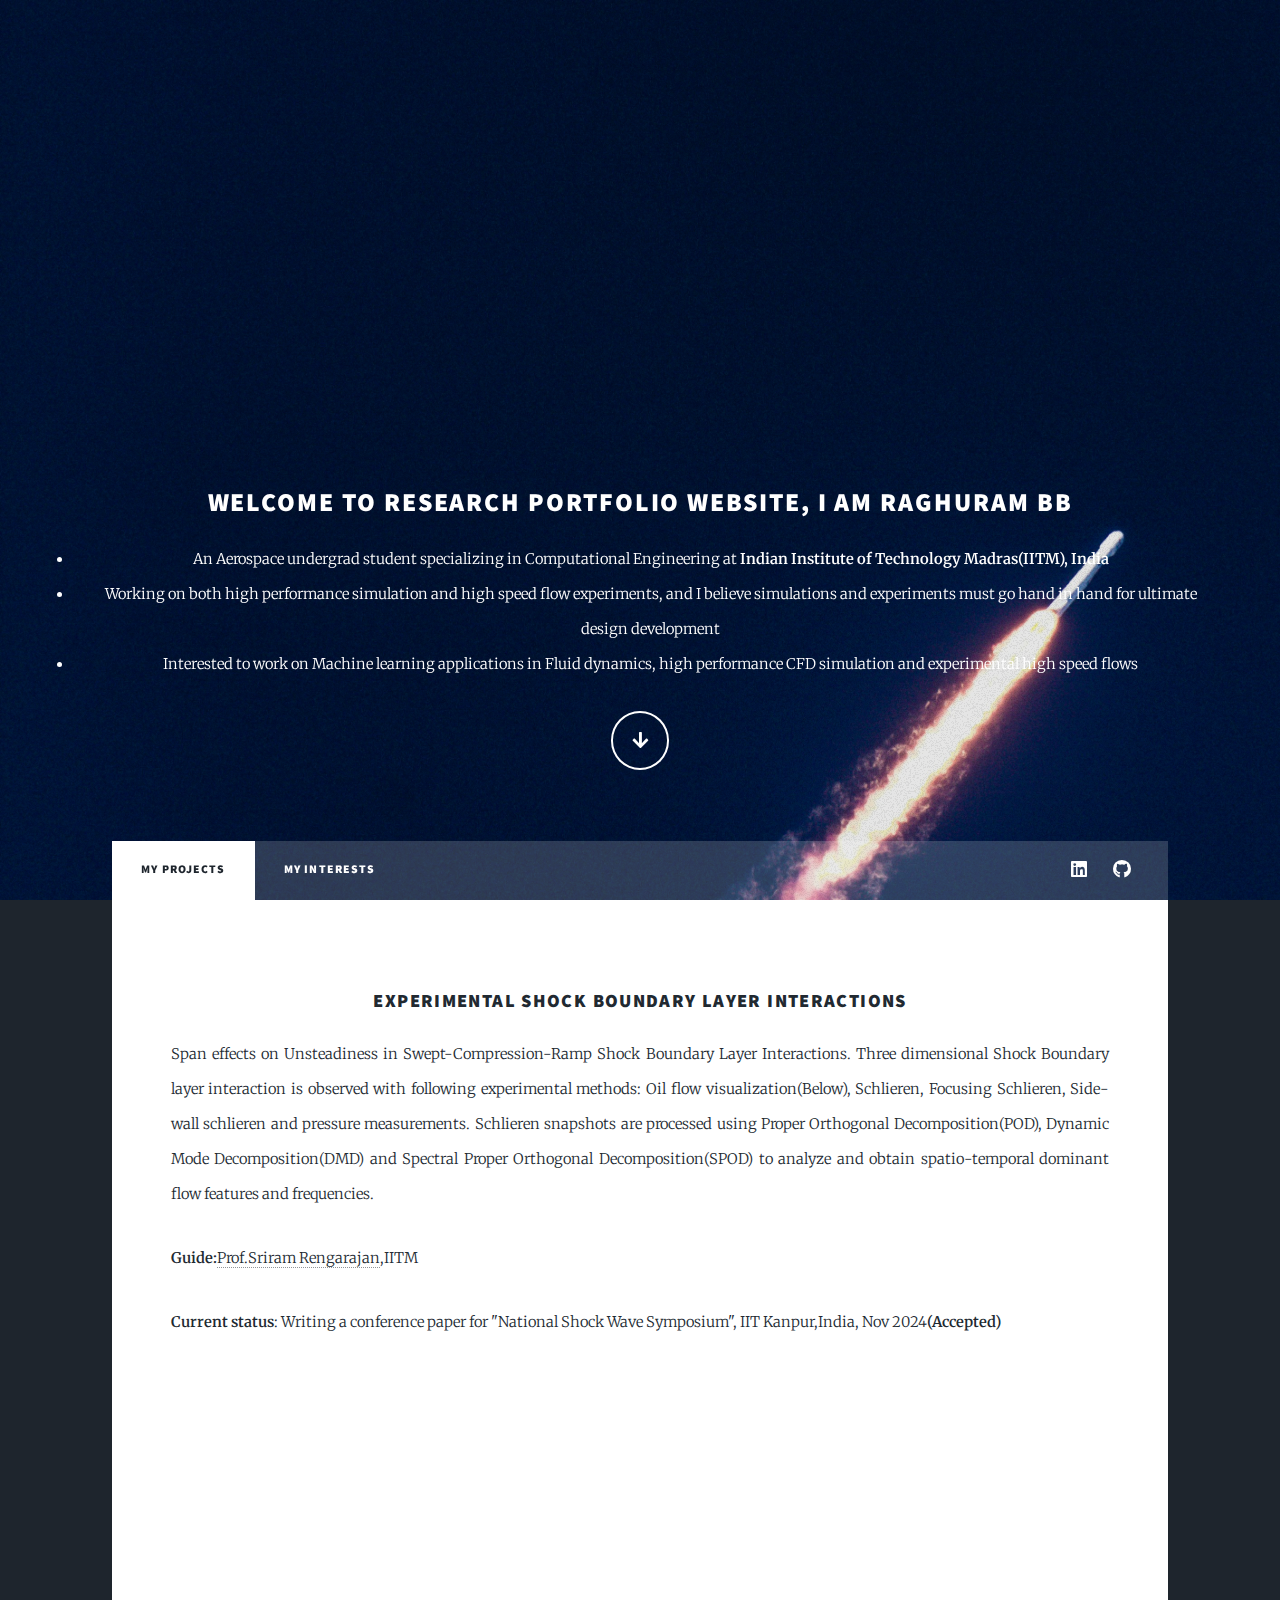
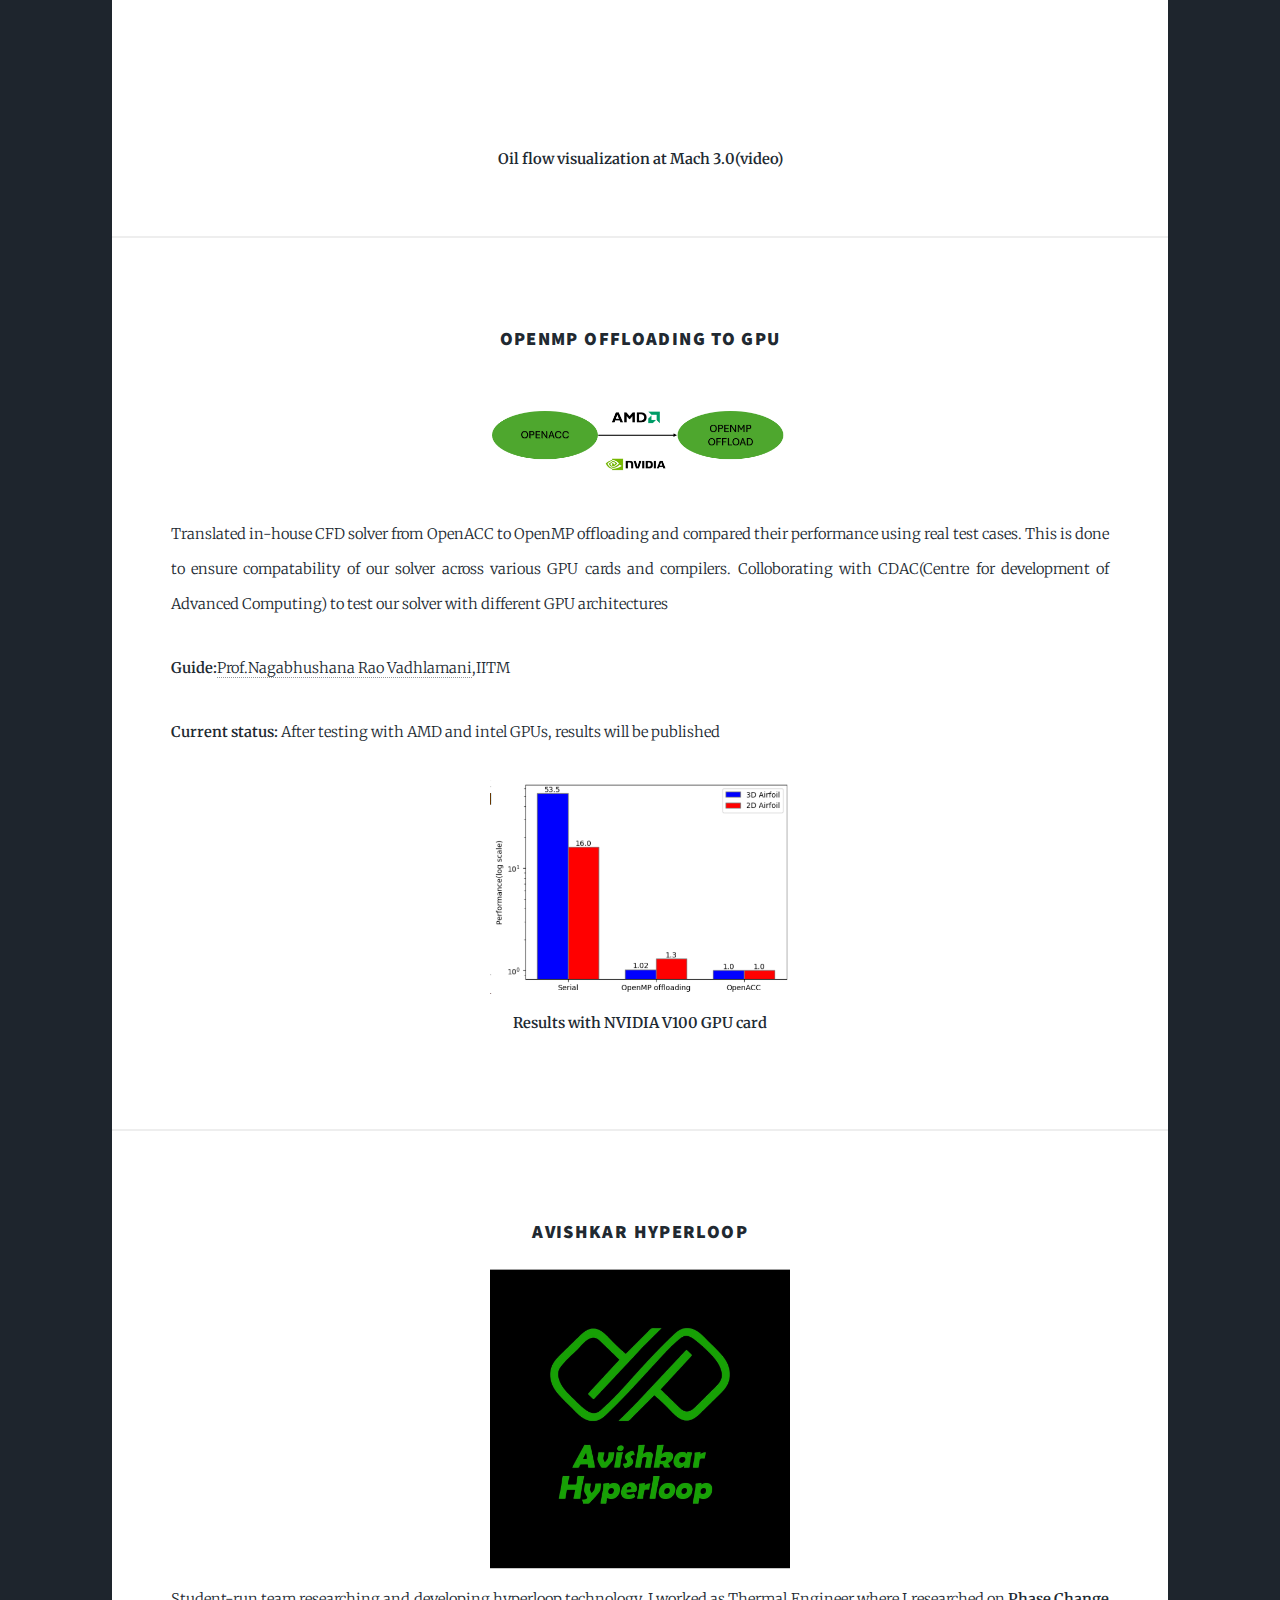
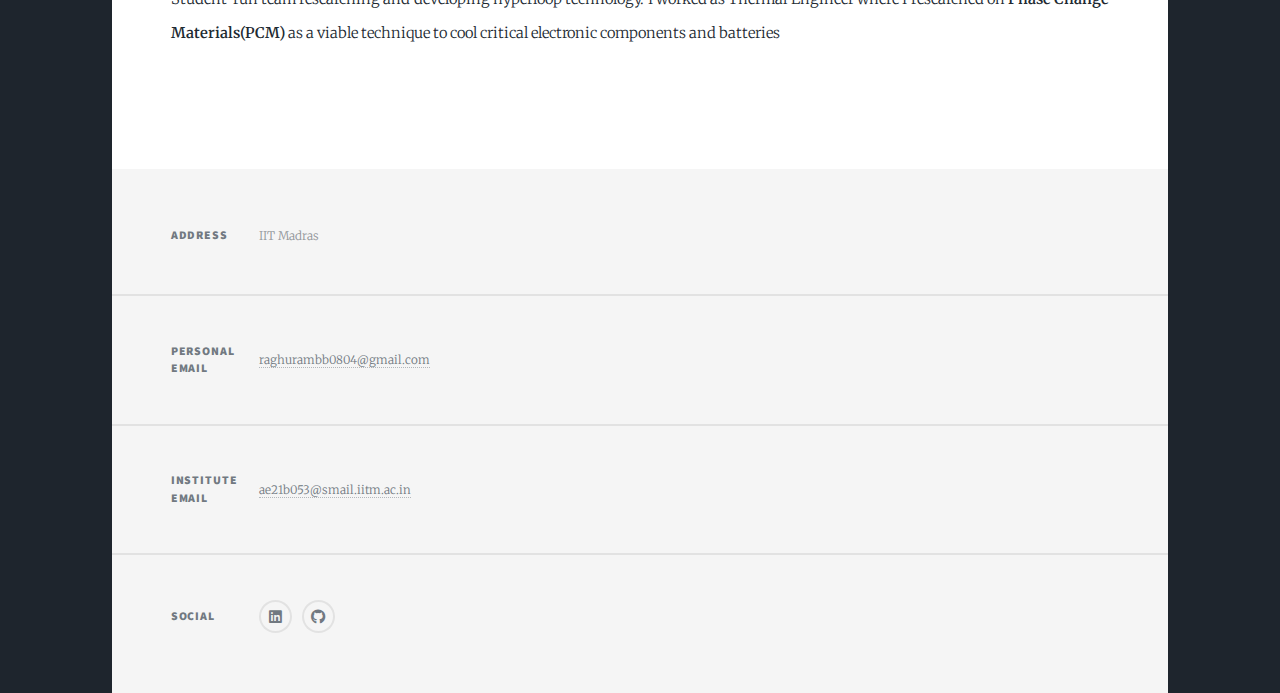
==== commit 7ad738ff: "Update index.html" ====
--- a/index.html
+++ b/index.html
@@ -74,7 +74,7 @@
 										Schlieren snapshots are processed using Proper Orthogonal Decomposition(POD), Dynamic Mode Decomposition(DMD) and Spectral Proper Orthogonal Decomposition(SPOD) to analyze and obtain spatio-temporal dominant flow features and frequencies.
 									</p>
 									<p><b>Guide:</b><a href="https://iitm.irins.org/profile/67239" >Prof.Sriram Rengarajan</a>,IITM</p>
-									<p><b>Current status</b>: Writing a conference paper for "National Shock Wave Symposium", IIT Kanpur,India, Nov 2024</p>
+									<p><b>Current status</b>: Writing a conference paper for "National Shock Wave Symposium", IIT Kanpur,India, Nov 2024<b>(Accepted)</b></p>
 									<video width="640" height="360" controls autoplay loop muted>
 										<source src="images/oil_flow_muted.mp4" type="video/mp4">
 									
@@ -218,4 +218,4 @@
 			<script src="assets/js/main.js"></script>
 
 	</body>
-</html>+</html>
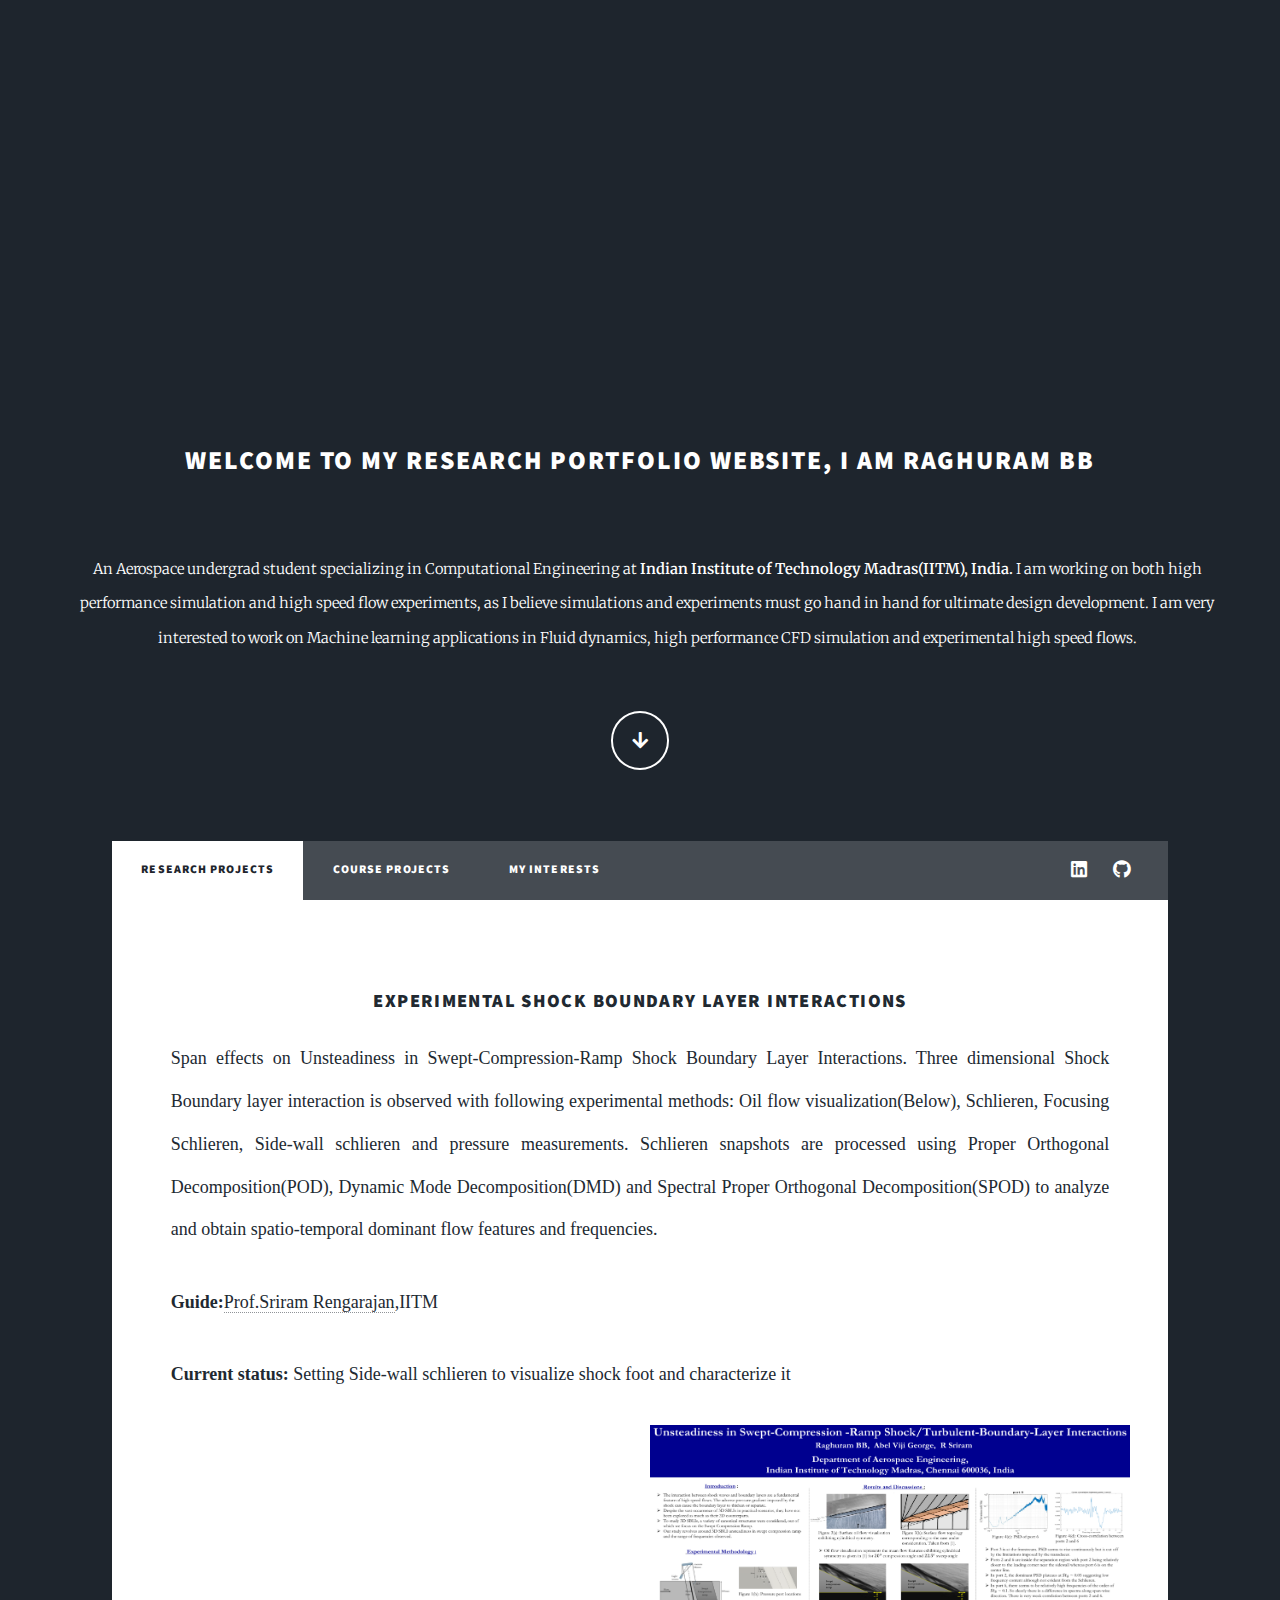
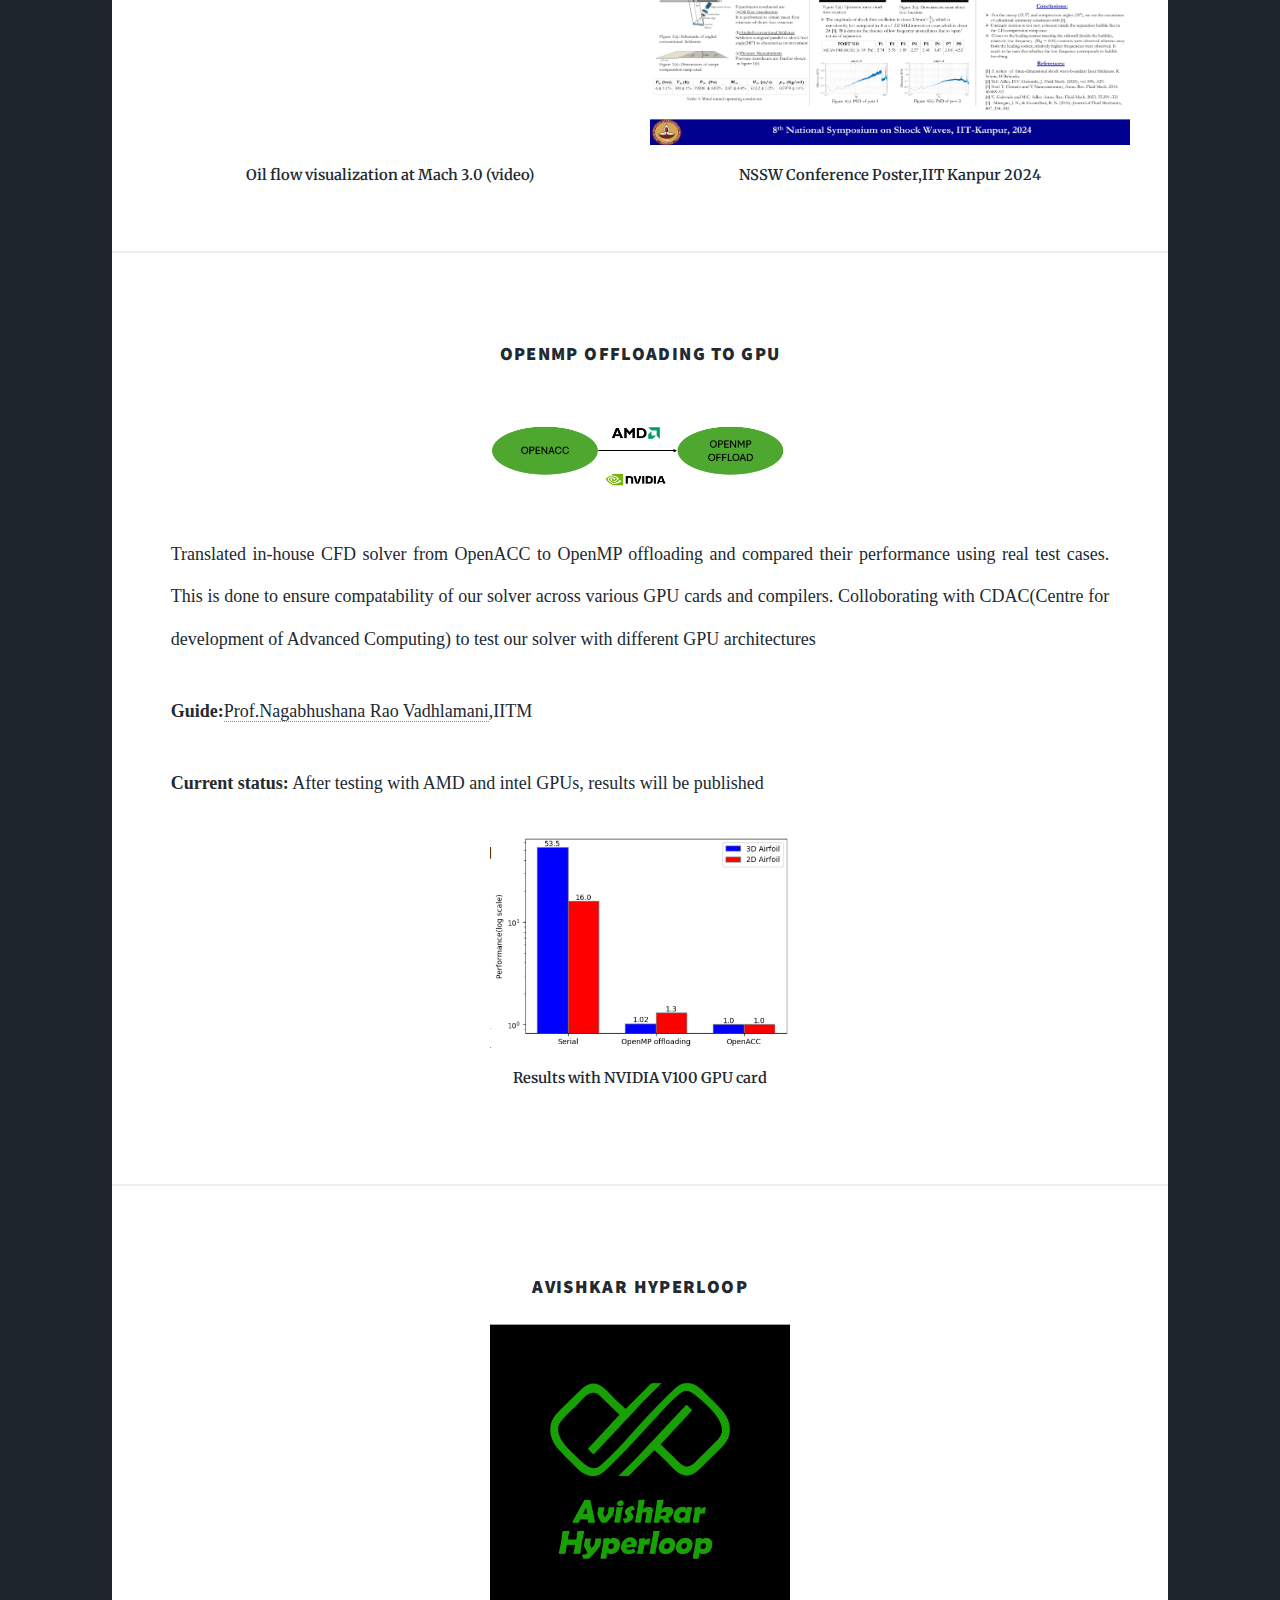
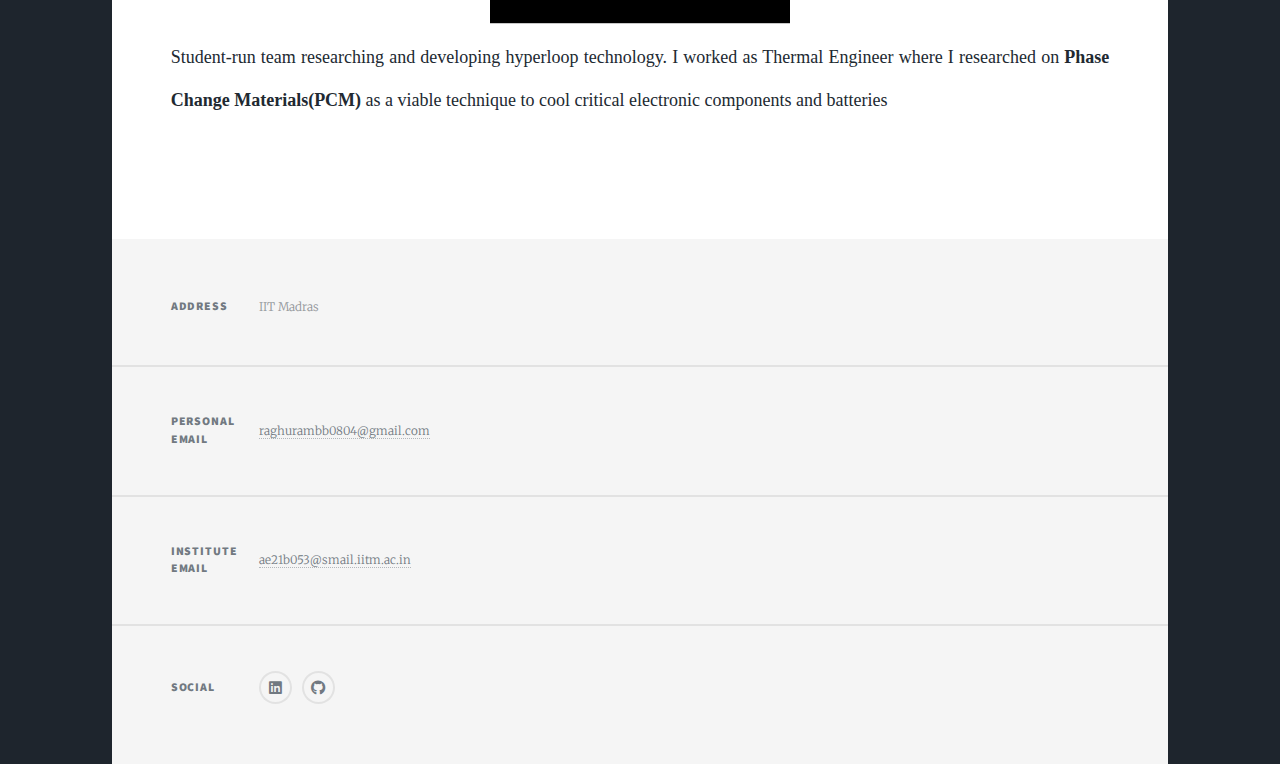
==== commit 0697c480: "Add files via upload" ====
--- a/index.html
+++ b/index.html
@@ -12,23 +12,30 @@
 		<link rel="stylesheet" href="assets/css/main.css" />
 		<noscript><link rel="stylesheet" href="assets/css/noscript.css" /></noscript>
 	</head>
-	<body class="is-preload">
-
-		<!-- Wrapper -->
-			<div id="wrapper" class="fade-in">
-
-				<!-- Intro -->
-					<div id="intro">
-						<h2>Welcome to Research Portfolio website, I am Raghuram BB</h2>
-						<ul>
-						<li>An Aerospace undergrad student specializing in Computational Engineering at <b>Indian Institute of Technology Madras(IITM), India</b></li>
-						<li>Working on both high performance simulation and high speed flow experiments, and I believe simulations and experiments must go hand in hand for ultimate design development</li>
-						<li>Interested to work on Machine learning applications in Fluid dynamics, high performance CFD simulation and experimental high speed flows </li>
-						</ul>
-						<ul class="actions">
-							<li><a href="#header" class="button icon solid solo fa-arrow-down scrolly">Continue</a></li>
-						</ul>
-					</div>
+	<style>
+		.special-paragraph {
+			font-family: "Garamond", serif;
+			font-size: 18px;
+			font-weight: 300;
+			text-align: justify;
+		}
+	</style>
+	<div id="intro">
+    <p class="special-paragraph">
+        <h2>Welcome to my Research Portfolio website, I am Raghuram BB</h2>
+    </p>
+    <p class="special-paragraph">
+        <ul>
+            An Aerospace undergrad student specializing in Computational Engineering at <b>Indian Institute of Technology Madras(IITM), India.</b>
+            I am working on both high performance simulation and high speed flow experiments, as I believe simulations and experiments must go hand in hand for ultimate design development.
+            I am very interested to work on Machine learning applications in Fluid dynamics, high performance CFD simulation and experimental high speed flows.
+        </ul>
+    </p>
+    <ul class="actions">
+        <li><a href="#header" class="button icon solid solo fa-arrow-down scrolly">Continue</a></li>
+    </ul>
+</div>
+
 
 				<!-- Header -->
 					<header id="header">
@@ -38,8 +45,10 @@
 				<!-- Nav -->
 					<nav id="nav">
 						<ul class="links">
-							<li class="active"><a href="index.html">My projects</a></li>
+							<li class="active"><a href="index.html">Research projects</a></li>
+							<li><a href="elements.html">Course Projects</a></li>
 							<li><a href="generic.html">My interests</a></li>
+						
 							<!-- <li><a href="generic.html">My Skills</a></li> -->
 							<!-- <li><a href="elements.html">My blog</a></li> -->
 						</ul>
@@ -69,17 +78,32 @@
 									}
 									</style>
                                 <body>
-									<h3>Experimental Shock Boundary Layer Interactions</h3>
-									<p>Span effects on Unsteadiness in Swept-Compression-Ramp Shock Boundary Layer Interactions. Three dimensional Shock Boundary layer interaction is observed with following experimental methods: Oil flow visualization(Below), Schlieren, Focusing Schlieren, Side-wall schlieren and pressure measurements.
+									<h3 >Experimental Shock Boundary Layer Interactions</h3>
+									<p class="special-paragraph">Span effects on Unsteadiness in Swept-Compression-Ramp Shock Boundary Layer Interactions. Three dimensional Shock Boundary layer interaction is observed with following experimental methods: Oil flow visualization(Below), Schlieren, Focusing Schlieren, Side-wall schlieren and pressure measurements.
 										Schlieren snapshots are processed using Proper Orthogonal Decomposition(POD), Dynamic Mode Decomposition(DMD) and Spectral Proper Orthogonal Decomposition(SPOD) to analyze and obtain spatio-temporal dominant flow features and frequencies.
 									</p>
-									<p><b>Guide:</b><a href="https://iitm.irins.org/profile/67239" >Prof.Sriram Rengarajan</a>,IITM</p>
-									<p><b>Current status</b>: Writing a conference paper for "National Shock Wave Symposium", IIT Kanpur,India, Nov 2024<b>(Accepted)</b></p>
-									<video width="640" height="360" controls autoplay loop muted>
-										<source src="images/oil_flow_muted.mp4" type="video/mp4">
-									
-									</video>
-									<div class="caption"><b> Oil flow visualization at Mach 3.0(video)</b></div>
+									<p class="special-paragraph"><b>Guide:</b><a href="https://iitm.irins.org/profile/67239" >Prof.Sriram Rengarajan</a>,IITM</p>
+									<p class="special-paragraph"><b>Current status:</b> Setting Side-wall schlieren to visualize shock foot and characterize it </p>
+									
+
+
+									<div style="display: flex; align-items: center; justify-content: center; gap: 20px;">
+										<!-- Video Section -->
+										<div>
+											<video width="480" height="320" controls autoplay loop muted>
+												<source src="images/oil_flow_muted.mp4" type="video/mp4">
+												
+											</video>
+											<div class="caption"><b>Oil flow visualization at Mach 3.0 (video)</b></div>
+										</div>
+									
+										<!-- PNG Section -->
+										<div>
+											<img src="images/NSSW_POSTER.png" alt="Oil flow visualization image" width="480" height="320">
+											<div class="caption"><b>NSSW Conference Poster,IIT Kanpur 2024</b></div>
+										</div>
+									</div>
+									
 								</body>
 							</article>
                                 
@@ -93,10 +117,10 @@
 										<img src="images/mp_vs_acc.png" alt="Example" width="300" height="auto">
 									</header>
 									<!-- <a href="#" class="image fit"><img src="images/mp_vs_acc.png" alt="" /></a> -->
-									<p>Translated in-house CFD solver from OpenACC to OpenMP offloading and compared their performance using real test cases. This is done to ensure compatability of our solver across various GPU cards and compilers.
+									<p class="special-paragraph">Translated in-house CFD solver from OpenACC to OpenMP offloading and compared their performance using real test cases. This is done to ensure compatability of our solver across various GPU cards and compilers.
 										Colloborating with CDAC(Centre for development of Advanced Computing) to test our solver with different GPU architectures </p>
-										<p><b>Guide:</b><a href="https://home.iitm.ac.in/nrv/index.html" >Prof.Nagabhushana Rao Vadhlamani</a>,IITM</p>
-										<p><b>Current status:</b> After testing with AMD and intel GPUs, results will be published </p>
+										<p class="special-paragraph"><b>Guide:</b><a href="https://home.iitm.ac.in/nrv/index.html" >Prof.Nagabhushana Rao Vadhlamani</a>,IITM</p>
+										<p class="special-paragraph"><b>Current status:</b> After testing with AMD and intel GPUs, results will be published </p>
 									<!-- <a href="#" class="image fit"><img src="images/mp_acc_result.png" alt="" /></a> -->
 									<div class="image-container">
 							
@@ -114,7 +138,7 @@
 										<h3><a href="#">Avishkar Hyperloop</a></h3>
 									</header>
 									<img src="images/avishkar.jpg" alt="Example" width="300" height="auto">
-									<p>Student-run team researching and developing hyperloop technology. I worked as Thermal Engineer where I researched on <b>Phase Change Materials(PCM)</b> as a viable technique to cool critical electronic components and batteries</p>
+									<p class="special-paragraph">Student-run team researching and developing hyperloop technology. I worked as Thermal Engineer where I researched on <b>Phase Change Materials(PCM)</b> as a viable technique to cool critical electronic components and batteries</p>
 									<ul class="actions special">
 										<!-- <li><a href="#" class="button">Full Story</a></li> -->
 									</ul>
@@ -218,4 +242,4 @@
 			<script src="assets/js/main.js"></script>
 
 	</body>
-</html>
+</html>--- a/assets/css/main.css
+++ b/assets/css/main.css
@@ -1,10 +1,10 @@
 @import url(fontawesome-all.min.css);
 @import url("https://fonts.googleapis.com/css?family=Merriweather:300,700,300italic,700italic|Source+Sans+Pro:900");
 
-/*
-	Massively by HTML5 UP
-	html5up.net | @ajlkn
-	Free for personal and commercial use under the CCA 3.0 license (html5up.net/license)
+/*
+	Massively by HTML5 UP
+	html5up.net | @ajlkn
+	Free for personal and commercial use under the CCA 3.0 license (html5up.net/license)
 */
 
 html, body, div, span, applet, object,
@@ -3227,26 +3227,27 @@
 		overflow: hidden;
 	}
 
-		#wrapper > .bg {
-			position: absolute;
-			top: 0;
-			left: 0;
-			width: 100%;
-			height: 100%;
-			background-color: #212931;
-			background-image: url("../../images/overlay.png"), linear-gradient(0deg, rgba(0, 0, 0, 0.1), rgba(0, 0, 0, 0.1)), url("../../images/bg.jpg");
-			background-size: auto,								auto,														100% auto;
-			background-position: center,								center,														top center;
-			background-repeat: repeat,								no-repeat,													no-repeat;
-			background-attachment: scroll,								scroll,														scroll;
-			z-index: -1;
-		}
-
-			#wrapper > .bg.fixed {
-				position: fixed;
-				width: 100vw;
-				height: 100vh;
-			}
+	#wrapper > .bg {
+		position: absolute;
+		top: 0;
+		left: 0;
+		width: 100%;
+		height: 100%;
+		background-color: #212931;
+		background-image: url("../../images/bg.jpg"); /* Use a single image for simplicity */
+		background-size: cover; /* Ensures the image scales proportionally to cover the entire area */
+		background-position: center; /* Centers the image */
+		background-repeat: no-repeat; /* Prevents the image from repeating */
+		background-attachment: fixed; /* Makes the background fixed while scrolling */
+		z-index: -1; /* Ensures it stays behind content */
+	}
+	
+	#wrapper > .bg.fixed {
+		position: fixed; /* Ensures the background stays fixed during scrolling */
+		width: 100vw;
+		height: 100vh;
+	}
+	
 
 		#wrapper.fade-in:before {
 			pointer-events: none;
